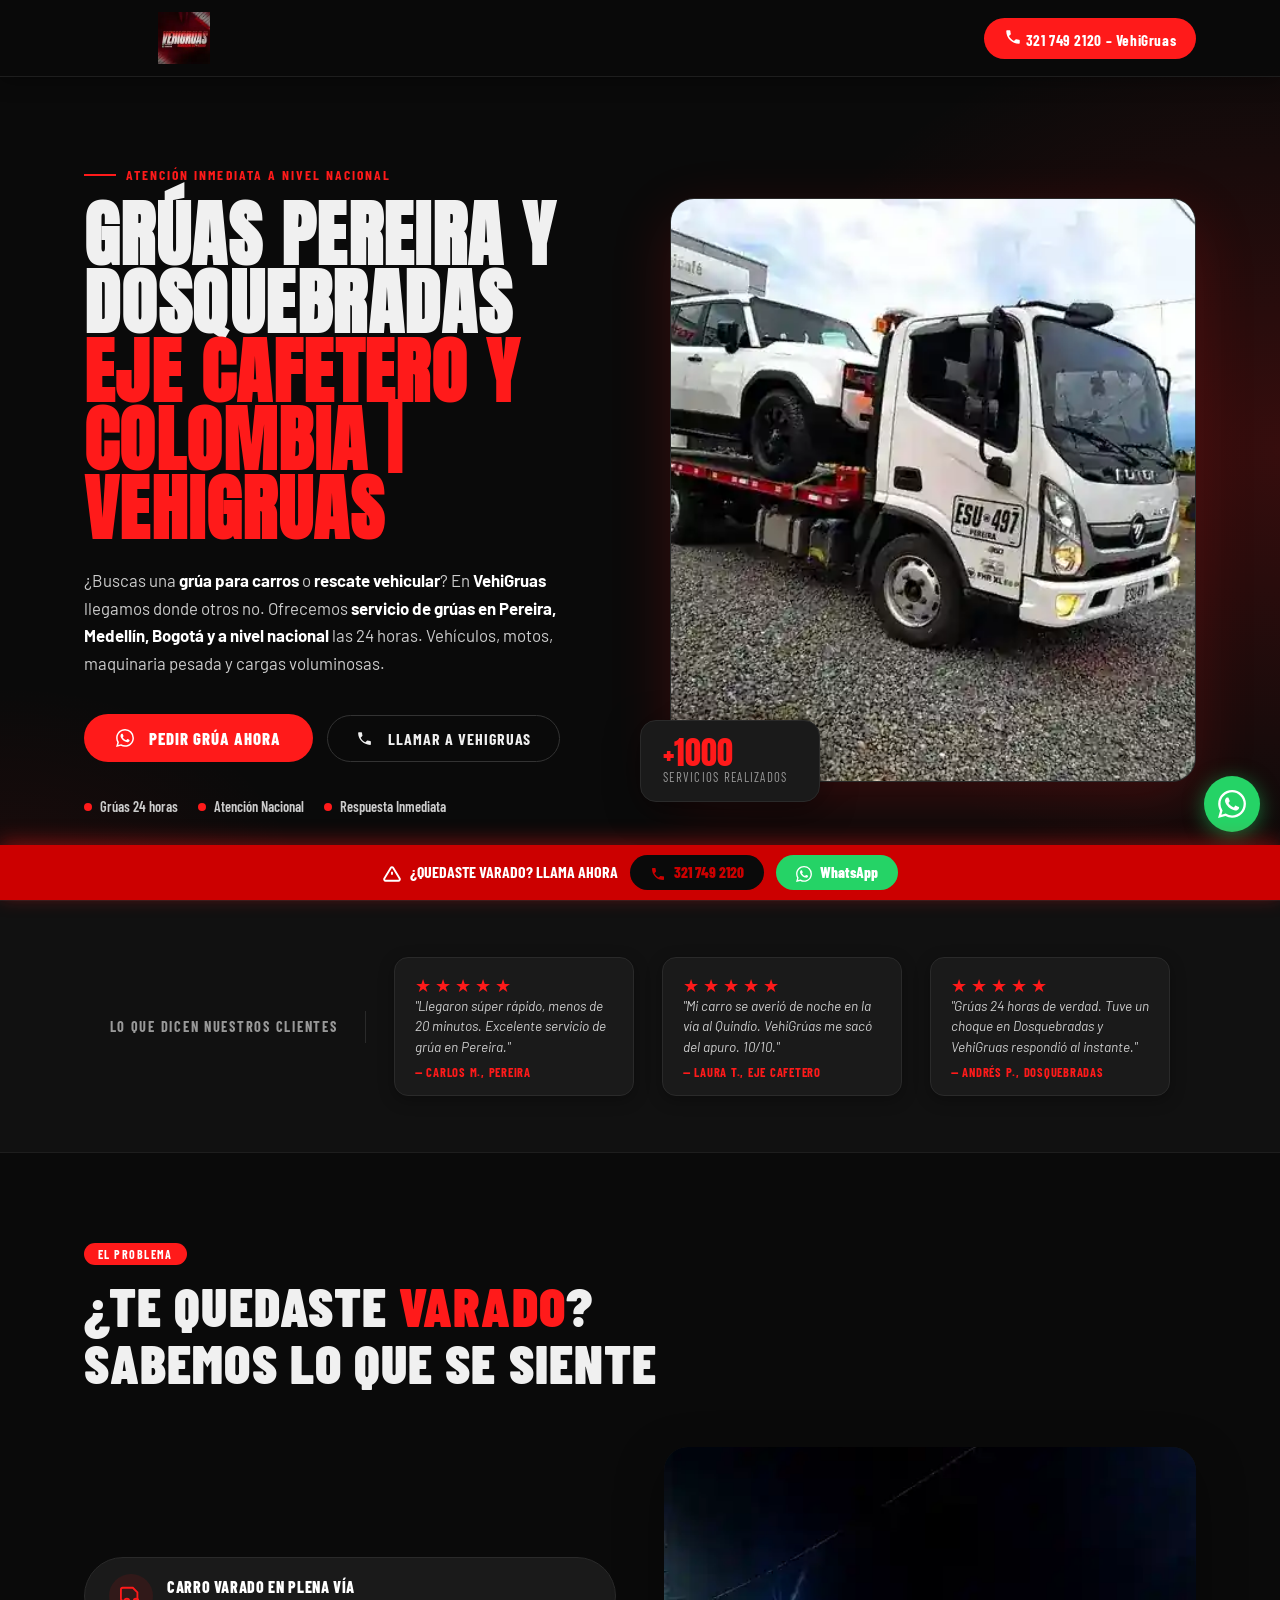
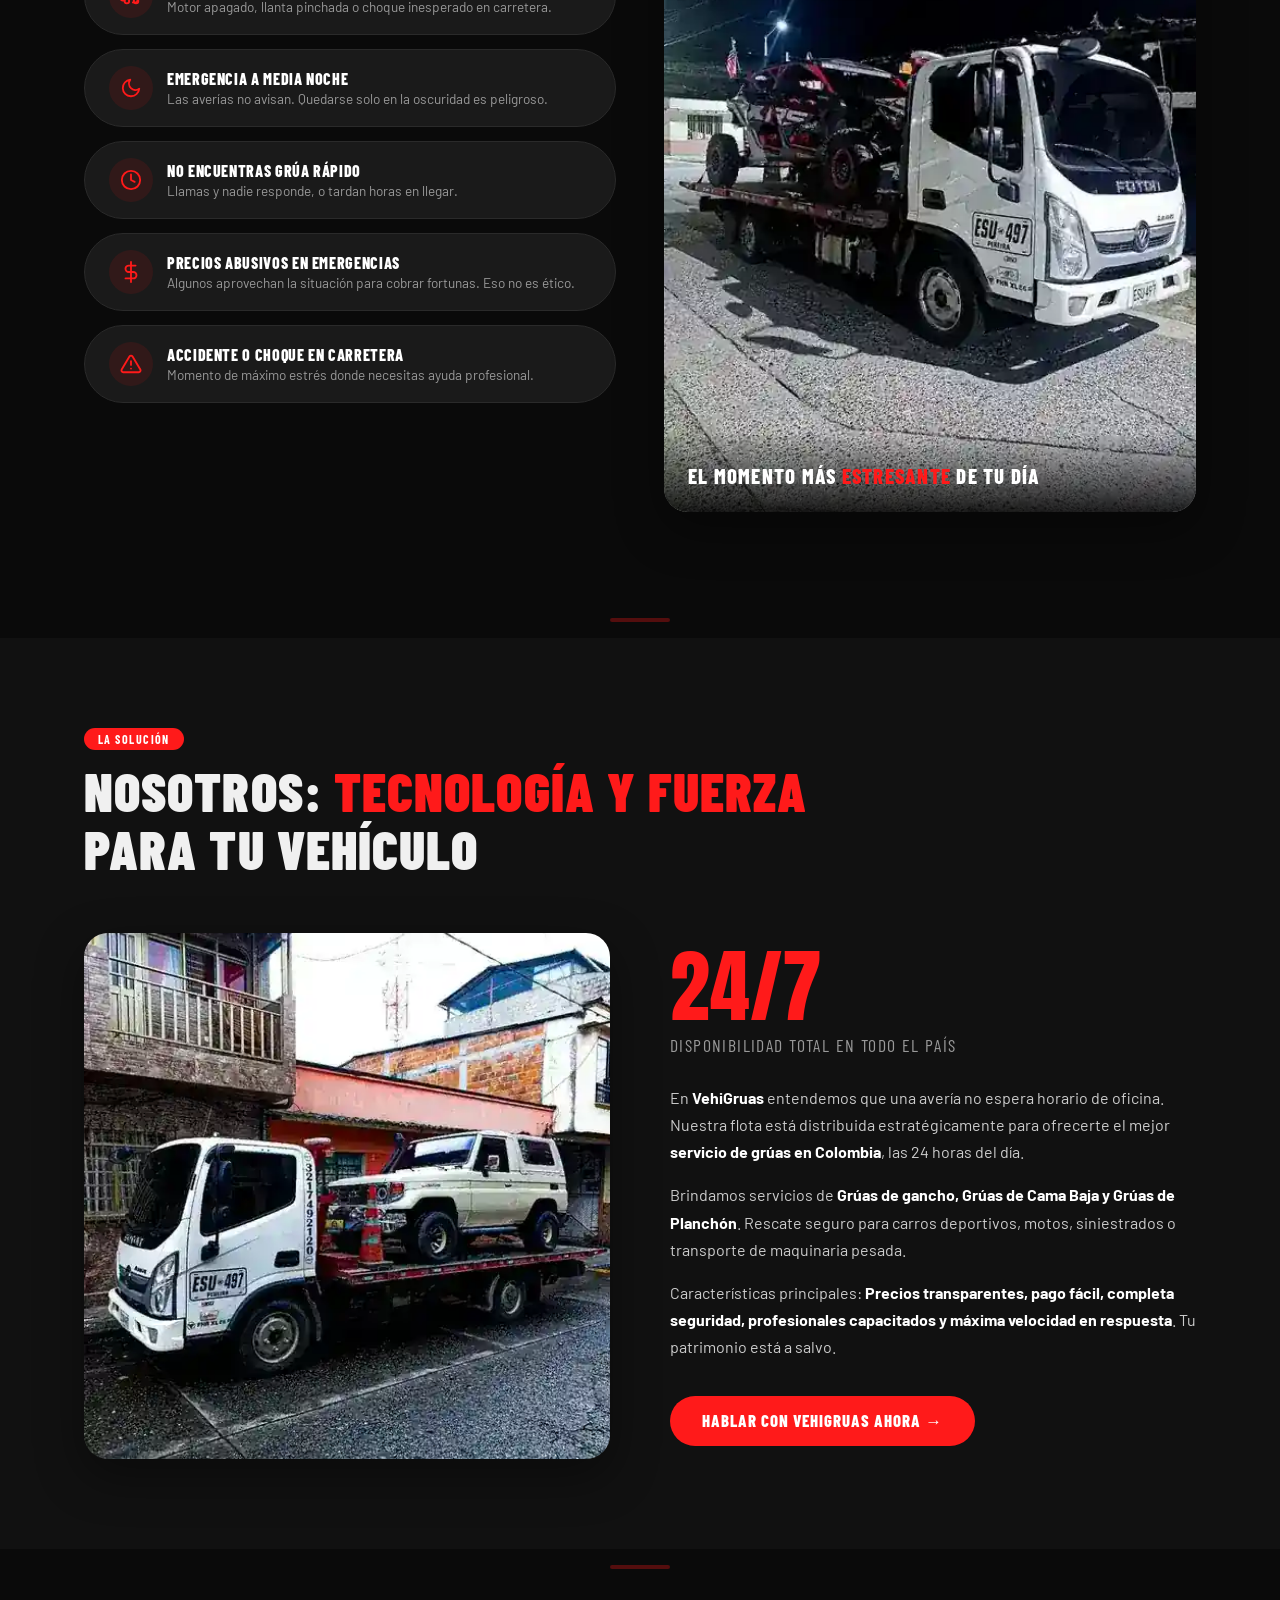
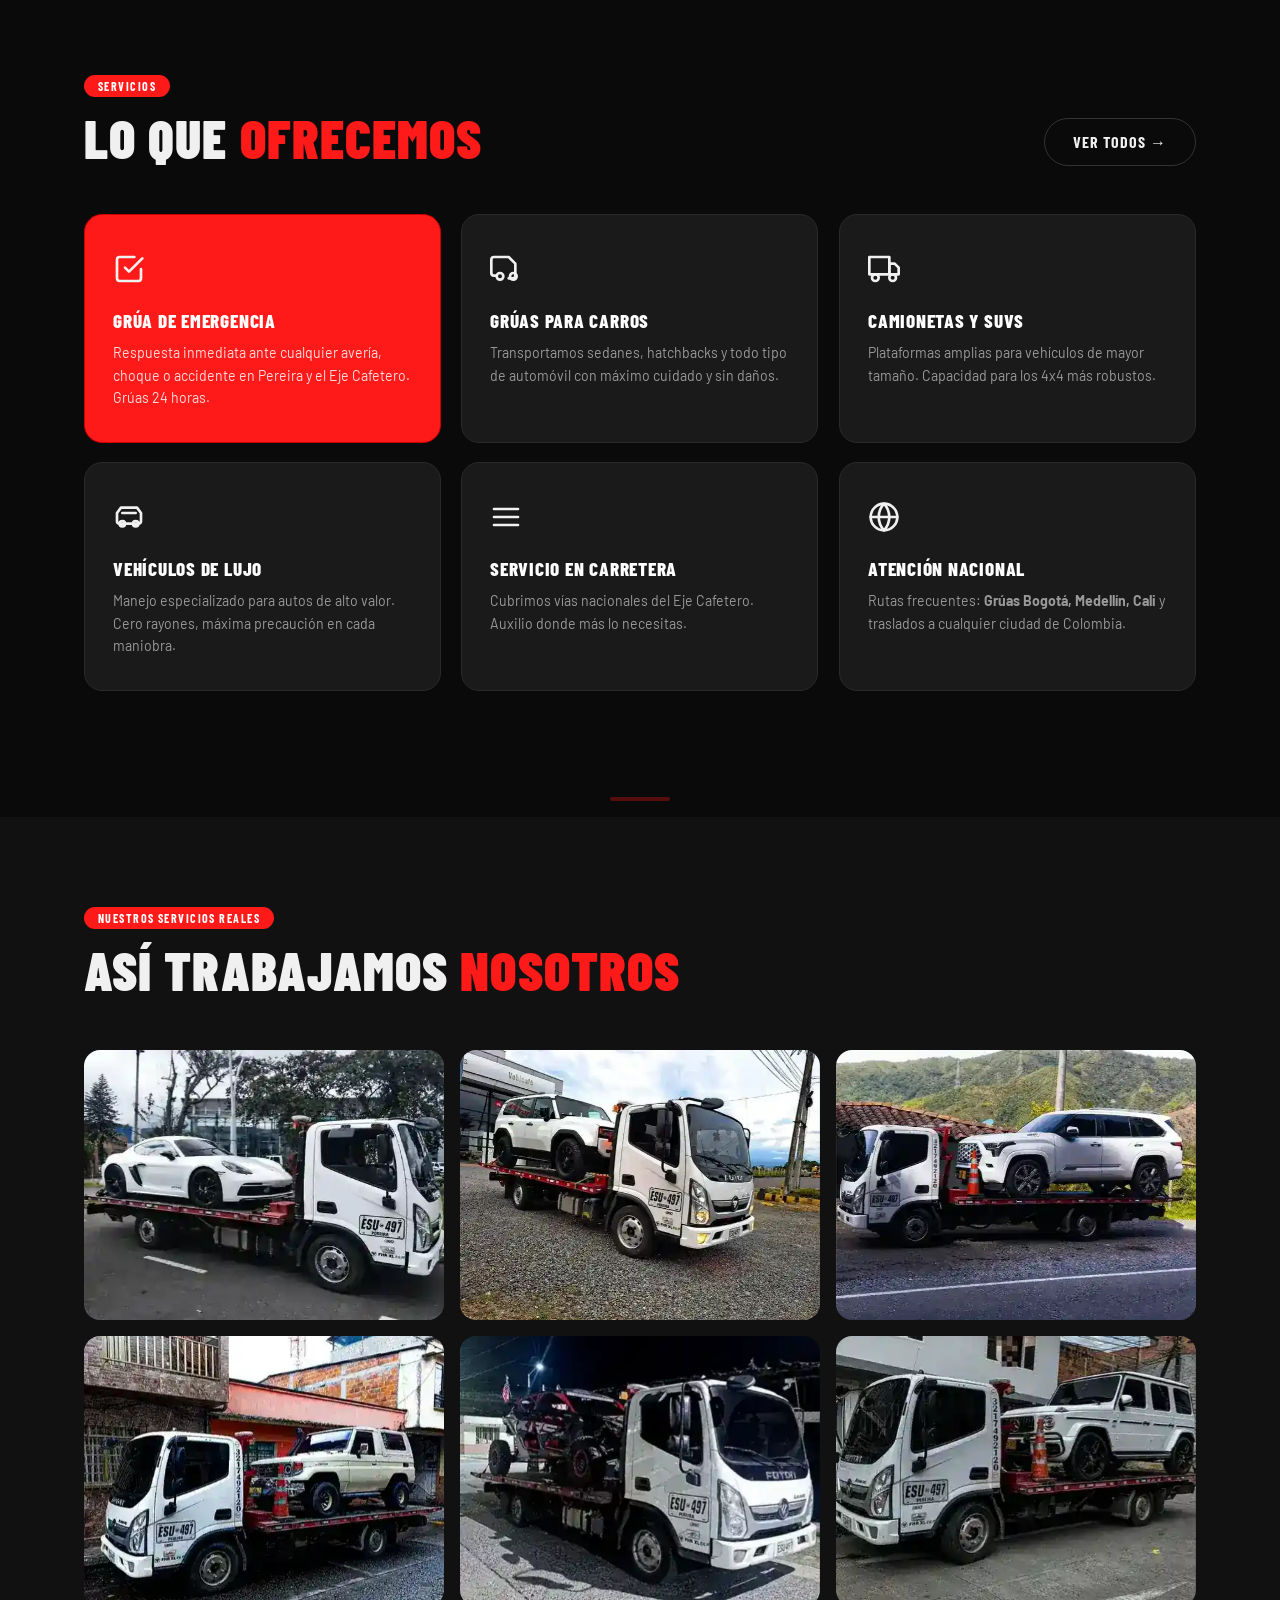
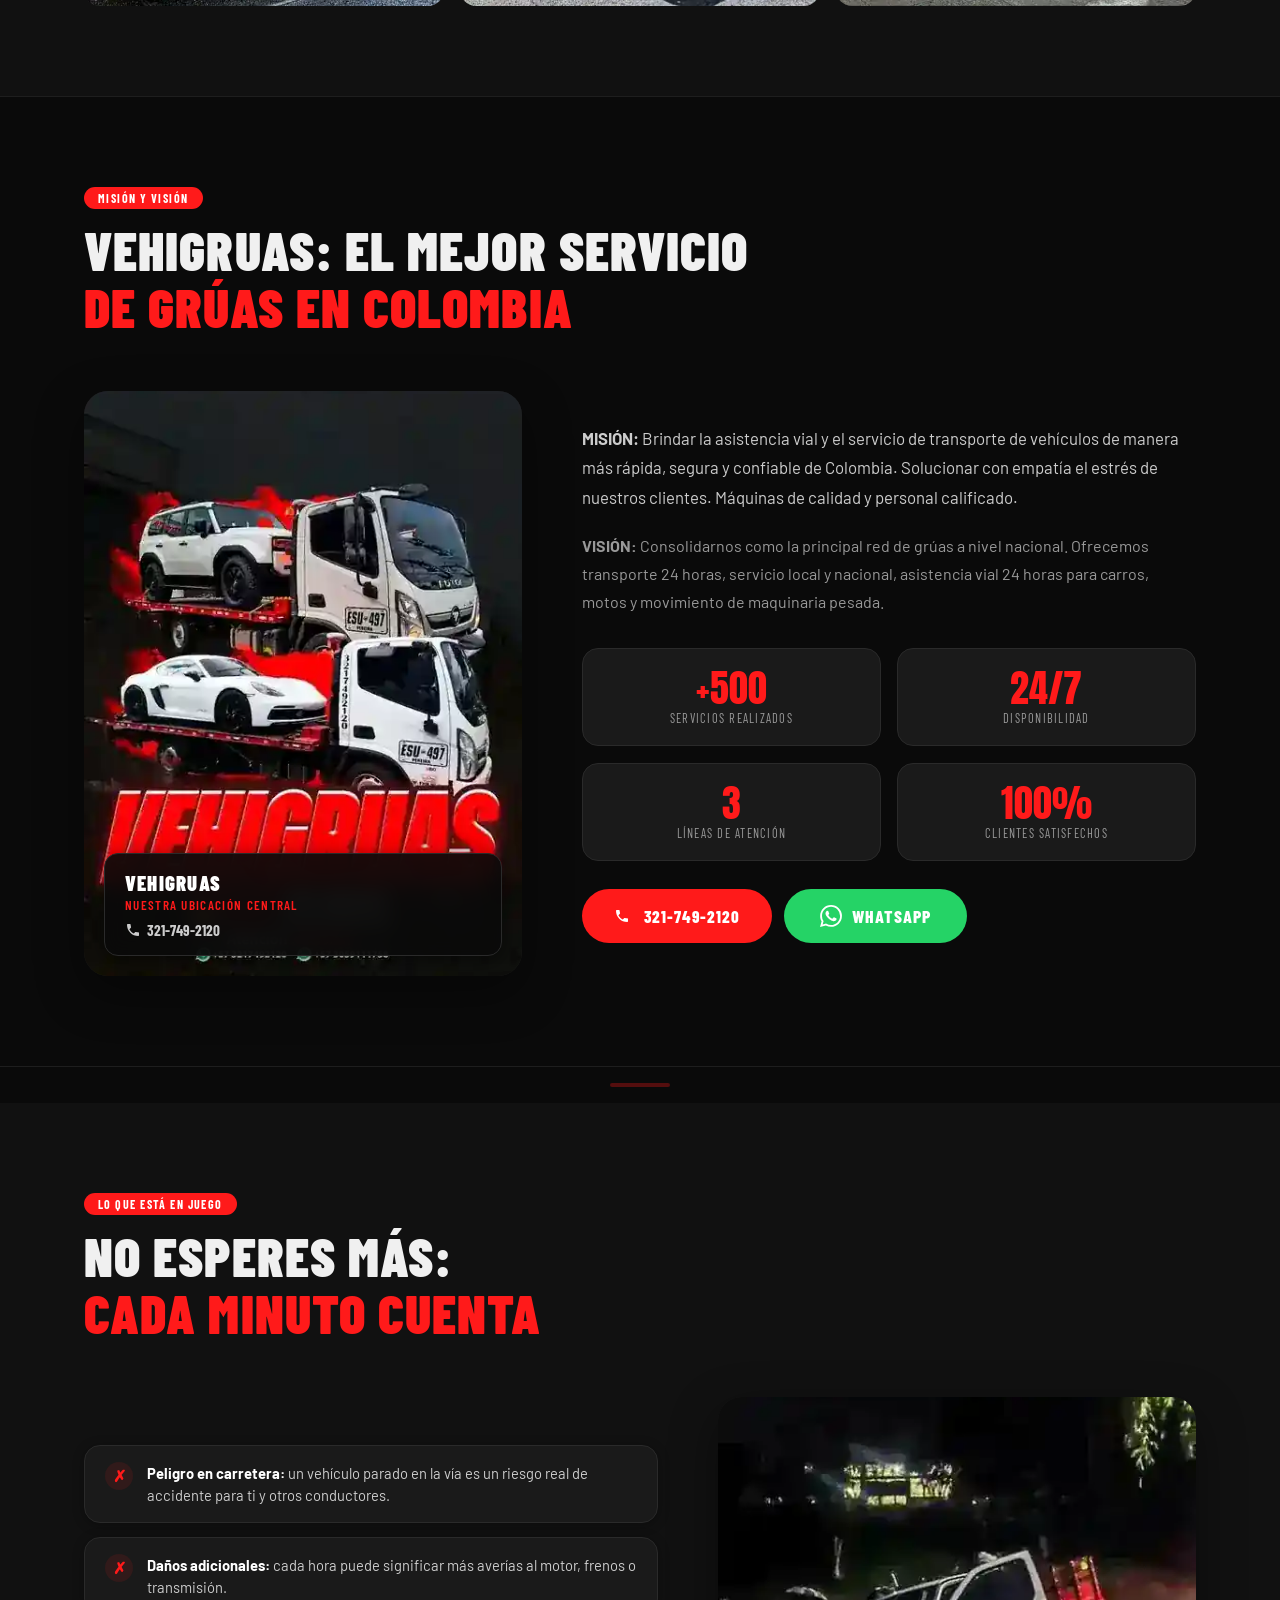
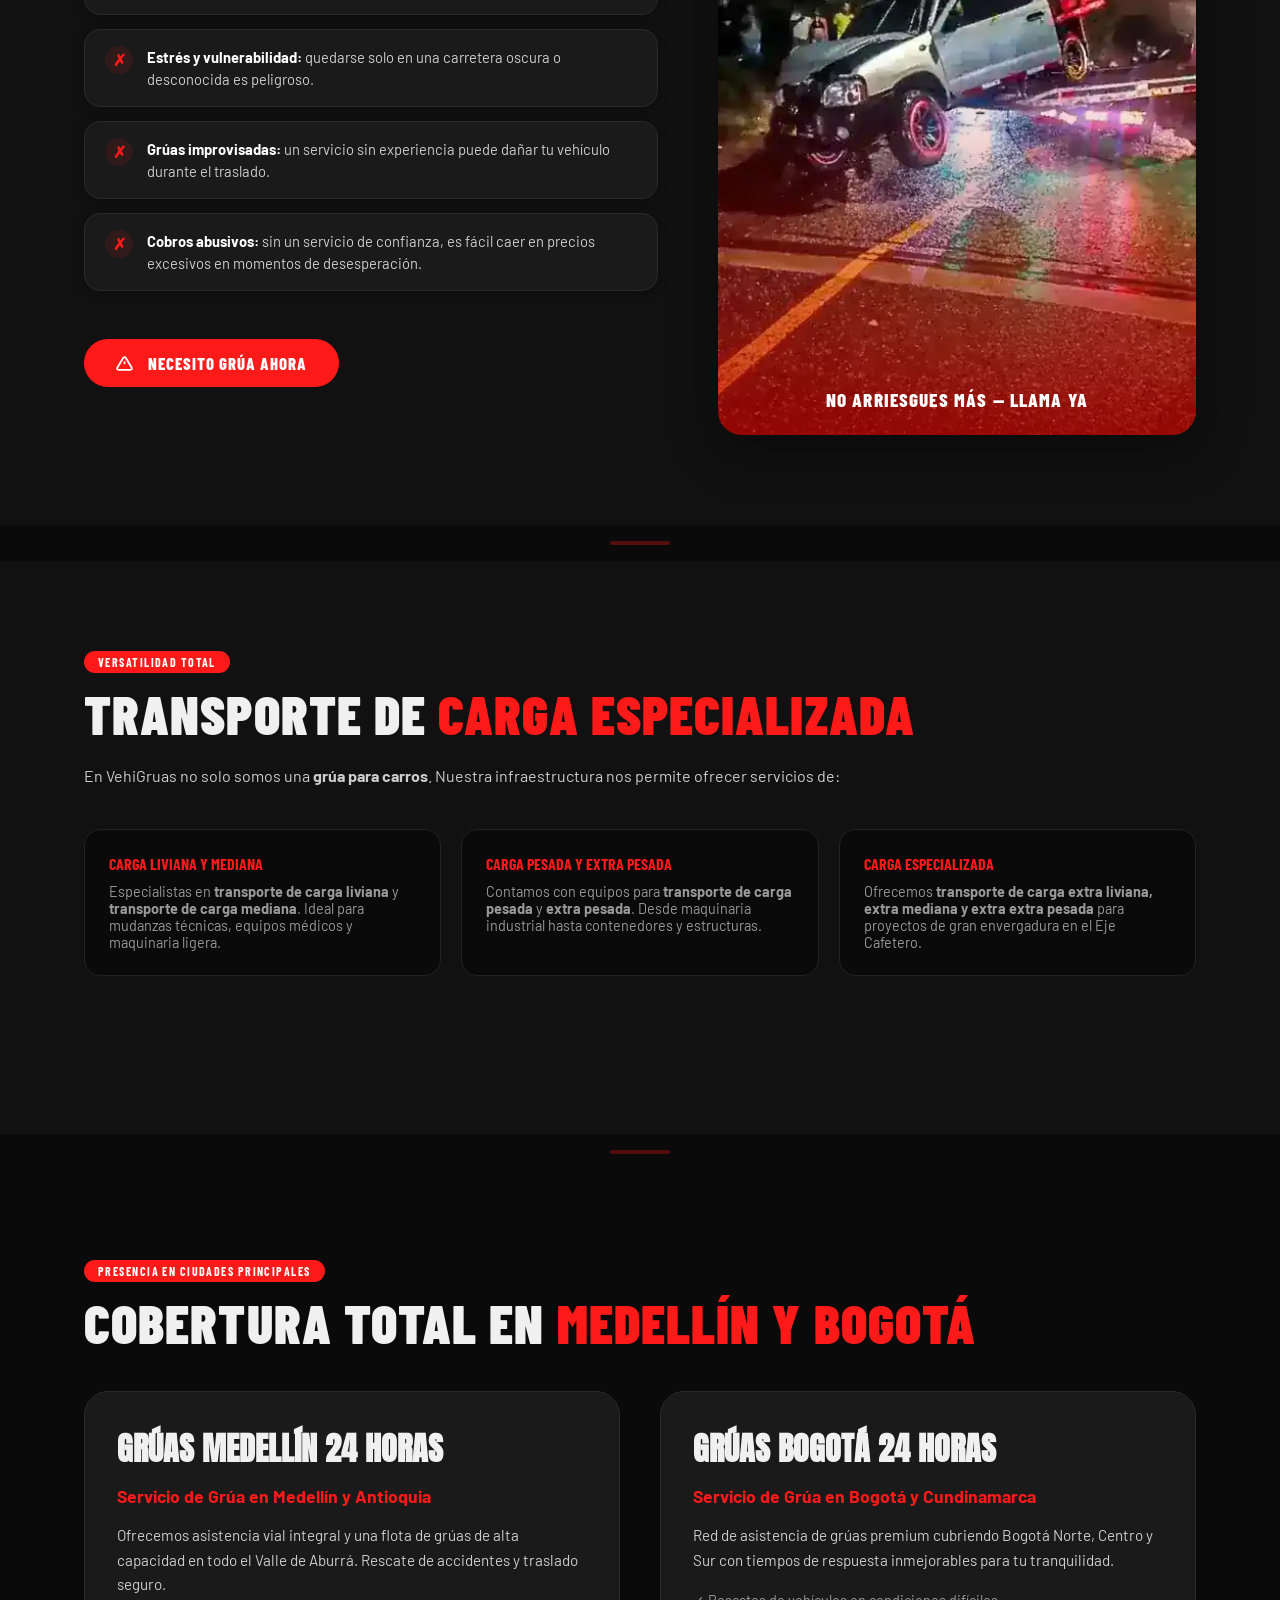
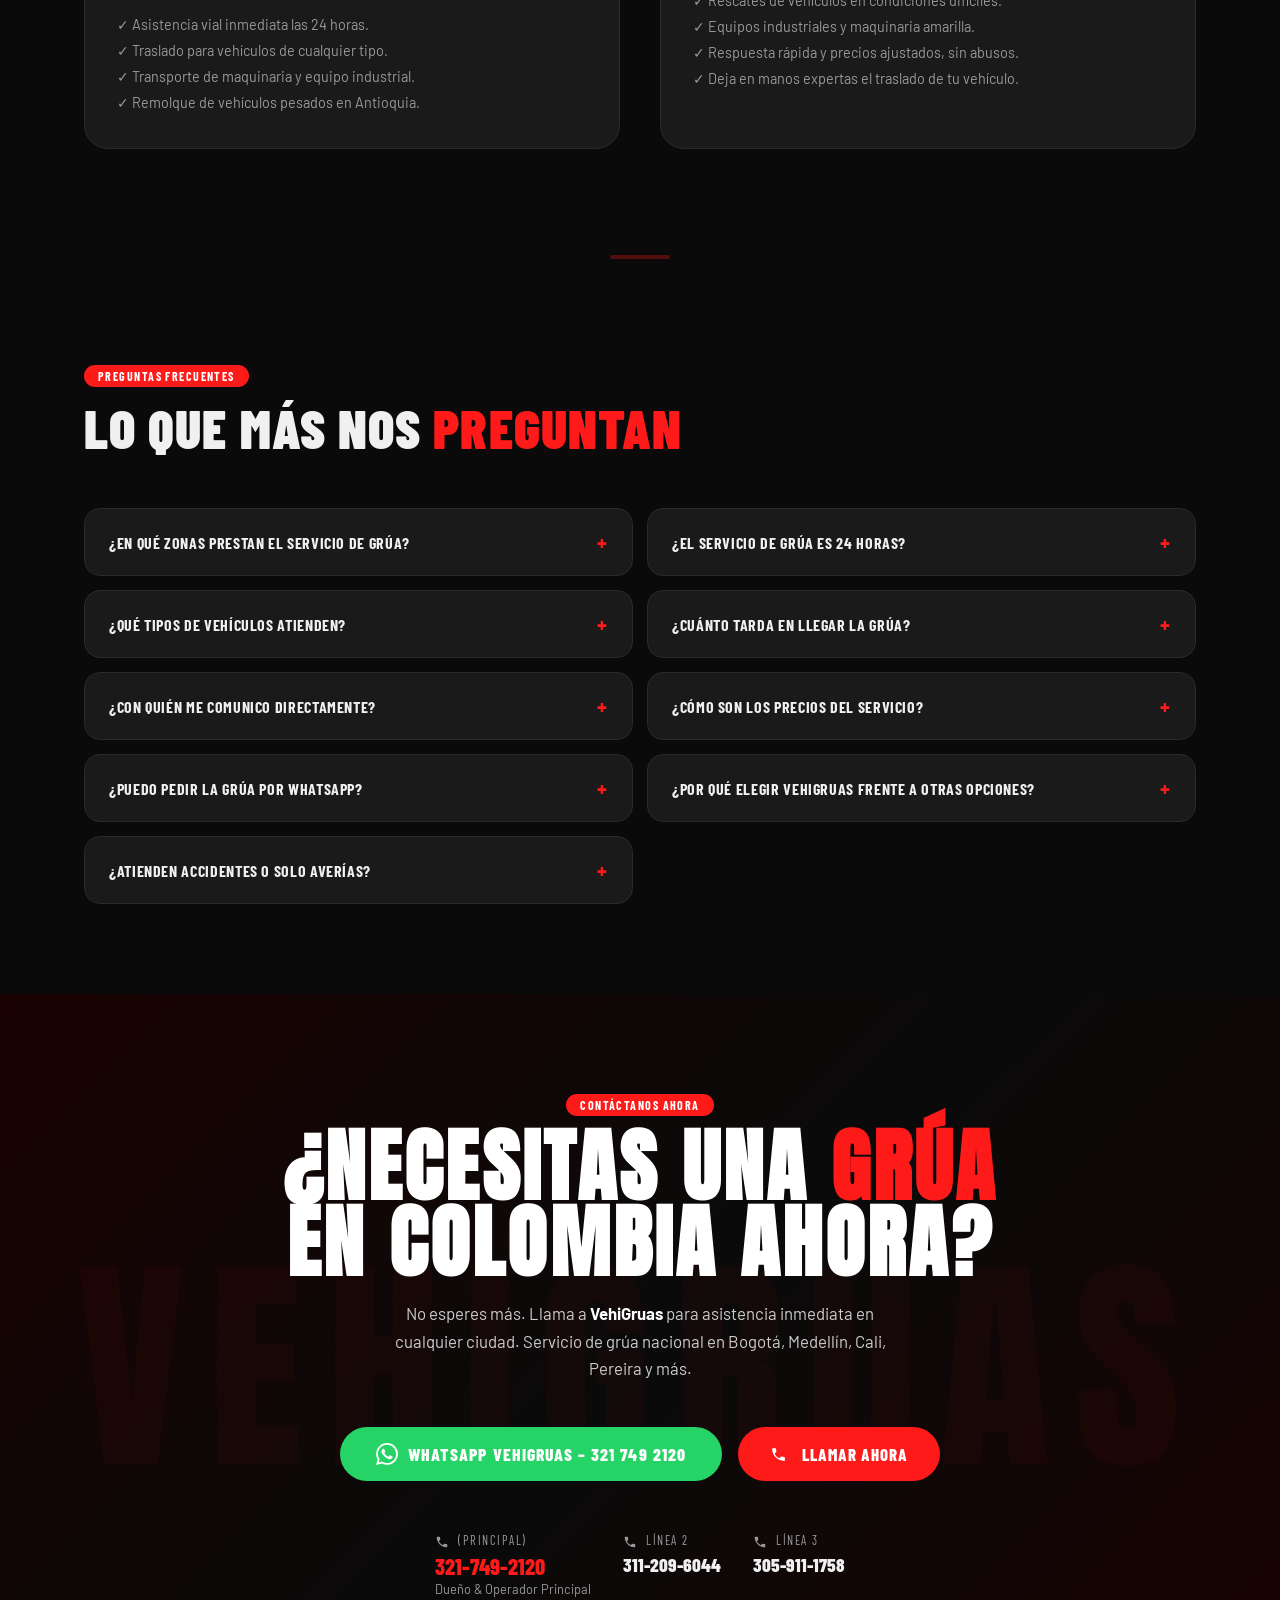
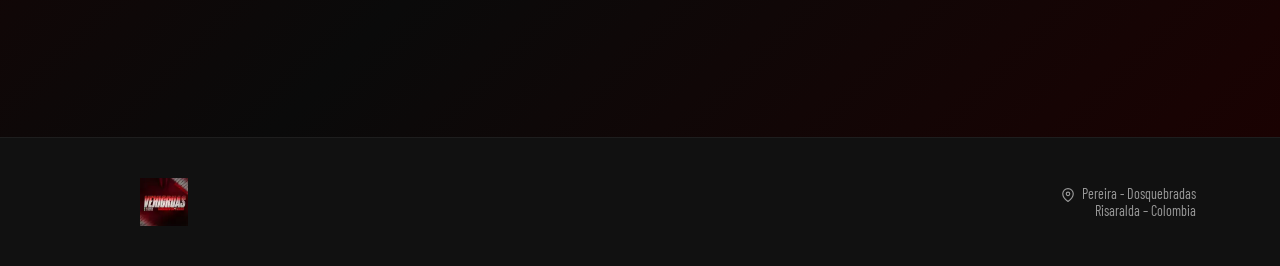
==== index.html @ 867869cc "Add files via upload" ====
<!DOCTYPE html>
<html lang="es">

<head>
  <meta name="google-site-verification" content="ZmFMhz-QR0t-kLNYBlZFBeJYLdYccyu-2sMNYs2x72E" />
  <meta charset="UTF-8" />
  <meta name="viewport" content="width=device-width, initial-scale=1.0" />
  <title>Grúas en Colombia 24 Horas | VehiGruas - Servicio de Grúa a Nivel Nacional</title>
  <meta name="description"
    content="En VehiGruas ofrecemos servicio de grúa 24 horas en toda Colombia. Grúas para carros, motos y transporte de carga pesada a nivel nacional. Respuesta inmediata. Llama ya: 321 749 2120." />
  <meta name="keywords"
    content="grúas para carros, servicio de grúa nacional, gruas colombia, gruas bogota, gruas medellin, gruas cali, gruas barranquilla, gruas pereira, gruas armenia, gruas manizales, gruas bucaramanga, gruas cartagena, gruas ibague, gruas villavicencio, servicio de grua para moto, grúas 24 horas, transporte de carga pesada, vehigruas" />
  <meta name="robots" content="index, follow" />
  <link rel="sitemap" type="application/xml" title="Sitemap" href="/sitemap.xml" />
  <link rel="icon" type="image/png" href="Fav.webp" />
  <link rel="apple-touch-icon" href="Fav.webp" />
  <link rel="canonical" href="https://vehigruas.com/" />
  <meta property="og:type" content="website" />
  <meta property="og:title" content="Grúas en Colombia 24 Horas | VehiGruas - Servicio Nacional" />
  <meta property="og:description"
    content="Servicio de grúa profesional 24/7 en toda Colombia. Cobertura nacional en Bogotá, Medellín, Cali, Eje Cafetero y más. Llama: 321 749 2120." />
  <meta property="og:image" content="https://vehigruas.com/Banner%20VehiGruas.webp" />
  <meta property="og:url" content="https://vehigruas.com/" />
  <meta property="og:locale" content="es_CO" />
  <meta property="og:site_name" content="VehiGruas" />
  <meta name="twitter:card" content="summary_large_image" />
  <meta name="twitter:title" content="Grúas en Pereira 24 Horas | VehiGruas – Eje Cafetero" />
  <meta name="twitter:description"
    content="¿Quedaste varado? VehiGruas: grúas para carros y motos en Pereira, Armenia y Dosquebradas. Respuesta inmediata 24/7." />
  <meta name="twitter:image" content="https://vehigruas.com/Banner%20VehiGruas.webp" />
  <meta name="geo.region" content="CO-RIS" />
  <meta name="geo.placename" content="Pereira" />
  <meta name="geo.position" content="4.8133;-75.6961" />
  <meta name="ICBM" content="4.8133, -75.6961" />
  <link rel="preload" as="image" href="Grua5.webp" fetchpriority="high" />
  <script type="application/ld+json">
  {
    "@context": "https://schema.org",
    "@type": "LocalBusiness",
    "name": "VehiGruas",
    "image": "https://vehigruas.com/LogoVehi.webp", 
    "@id": "https://vehigruas.com",
    "url": "https://vehigruas.com",
    "telephone": "+573217492120",
    "priceRange": "$$",
    "address": {
      "@type": "PostalAddress",
      "streetAddress": "Pereira",
      "addressLocality": "Pereira",
      "addressRegion": "Risaralda",
      "postalCode": "660001",
      "addressCountry": "CO"
    },
    "geo": {
      "@type": "GeoCoordinates",
      "latitude": 4.8133,
      "longitude": -75.6961
    },
    "openingHoursSpecification": {
      "@type": "OpeningHoursSpecification",
      "dayOfWeek": [
        "Monday",
        "Tuesday",
        "Wednesday",
        "Thursday",
        "Friday",
        "Saturday",
        "Sunday"
      ],
      "opens": "00:00",
      "closes": "23:59"
    },
    "sameAs": [
      "https://www.facebook.com/vehigruaspereira",
      "https://www.instagram.com/vehigruas"
    ],
    "areaServed": [
      { "@type": "City", "name": "Pereira" },
      { "@type": "City", "name": "Dosquebradas" },
      { "@type": "City", "name": "Armenia" },
      { "@type": "City", "name": "Santa Rosa de Cabal" },
      { "@type": "State", "name": "Risaralda" },
      { "@type": "State", "name": "Quindío" }
    ]
  }
  </script>
  <link rel="preconnect" href="https://fonts.googleapis.com" />
  <link rel="preconnect" href="https://fonts.gstatic.com" crossorigin />
  <link
    href="https://fonts.googleapis.com/css2?family=Barlow+Condensed:wght@400;600;700;800;900&family=Barlow:wght@400;500;600&family=Anton&display=swap"
    rel="stylesheet" media="print" onload="this.media='all'" />
  <noscript>
    <link
      href="https://fonts.googleapis.com/css2?family=Barlow+Condensed:wght@400;600;700;800;900&family=Barlow:wght@400;500;600&family=Anton&display=swap"
      rel="stylesheet" />
  </noscript>
  <style>
    :root {
      --red: #FF1A1A;
      --red-dark: #CC0000;
      --red-mid: #E60000;
      --black: #0A0A0A;
      --dark: #111111;
      --dark2: #1A1A1A;
      --dark3: #222222;
      --white: #F0F0F0;
      --gray: #999999;
      --gray-lt: #CCCCCC;
      --radius: 18px;
      --font-head: 'Anton', sans-serif;
      --font-cond: 'Barlow Condensed', sans-serif;
      --font-body: 'Barlow', sans-serif;
    }

    *,
    *::before,
    *::after {
      box-sizing: border-box;
      margin: 0;
      padding: 0;
    }

    html {
      scroll-behavior: smooth;
    }

    body {
      background: var(--black);
      color: var(--white);
      font-family: var(--font-body);
      overflow-x: hidden;
    }

    img {
      display: block;
      max-width: 100%;
    }

    a {
      color: inherit;
      text-decoration: none;
    }

    .container {
      max-width: 1160px;
      margin: 0 auto;
      padding: 0 24px;
    }

    .tag {
      display: inline-block;
      background: var(--red);
      color: #fff;
      font-family: var(--font-cond);
      font-weight: 700;
      font-size: .75rem;
      letter-spacing: .12em;
      text-transform: uppercase;
      padding: 4px 14px;
      border-radius: 50px;
      margin-bottom: 12px;
    }

    .section-title {
      font-family: var(--font-cond);
      font-weight: 900;
      font-size: clamp(2rem, 5vw, 3.4rem);
      line-height: 1.05;
      text-transform: uppercase;
      letter-spacing: .02em;
    }

    .section-title span {
      color: var(--red);
    }

    /* STICKY BAR */
    .sticky-bar {
      position: fixed;
      bottom: 0;
      left: 0;
      right: 0;
      background: var(--red-dark);
      display: flex;
      align-items: center;
      justify-content: center;
      gap: 12px;
      padding: 10px 16px;
      z-index: 9999;
      box-shadow: 0 -4px 20px rgba(255, 26, 26, .4);
    }

    .sticky-bar p {
      font-family: var(--font-cond);
      font-weight: 700;
      font-size: 1rem;
      text-transform: uppercase;
      color: #fff;
    }

    .sticky-bar a {
      background: var(--black);
      color: var(--red-dark);
      font-family: var(--font-cond);
      font-weight: 800;
      font-size: .95rem;
      padding: 8px 20px;
      border-radius: 50px;
      white-space: nowrap;
    }

    .sticky-bar a.wa {
      background: #25D366;
      color: #fff;
    }

    /* WA FLOAT */
    .wa-float {
      position: fixed;
      bottom: 68px;
      right: 20px;
      background: #25D366;
      color: #fff;
      width: 56px;
      height: 56px;
      border-radius: 50%;
      display: flex;
      align-items: center;
      justify-content: center;
      box-shadow: 0 4px 20px rgba(37, 211, 102, .5);
      z-index: 9000;
      transition: transform .1s;
    }

    .wa-float:hover {
      transform: scale(1.1);
    }

    .wa-float svg {
      width: 28px;
      height: 28px;
      fill: #fff;
    }

    /* NAVBAR */
    nav {
      position: fixed;
      top: 0;
      left: 0;
      right: 0;
      z-index: 1000;
      background: rgba(10, 10, 10, .94);
      backdrop-filter: blur(12px);
      border-bottom: 1px solid #1e1e1e;
      padding: 12px 0;
      box-shadow: 0 2px 20px rgba(0, 0, 0, .4);
    }

    .nav-inner {
      display: flex;
      align-items: center;
      justify-content: space-between;
      gap: 16px;
    }

    .nav-logo img {
      height: 52px;
      object-fit: contain;
    }

    .nav-phone {
      display: flex;
      align-items: center;
      gap: 8px;
      background: var(--red);
      color: #fff;
      padding: 10px 20px;
      border-radius: 50px;
      font-family: var(--font-cond);
      font-weight: 700;
      font-size: .95rem;
      letter-spacing: .04em;
      transition: background .1s;
    }

    .nav-phone:hover {
      background: var(--red-dark);
    }

    .nav-phone svg {
      width: 18px;
      height: 18px;
      fill: #fff;
    }

    /* HERO */
    #hero {
      min-height: 100vh;
      padding-top: 80px;
      position: relative;
      display: flex;
      align-items: center;
      overflow: hidden;
      background: var(--black);
    }

    .hero-bg {
      position: absolute;
      inset: 0;
      background: radial-gradient(ellipse 60% 70% at 100% 50%, rgba(255, 26, 26, .18) 0%, transparent 70%), radial-gradient(ellipse 40% 40% at 0% 100%, rgba(255, 26, 26, .08) 0%, transparent 60%);
    }

    .hero-grid {
      display: grid;
      grid-template-columns: 1fr 1fr;
      gap: 60px;
      align-items: center;
      position: relative;
      z-index: 2;
      padding: 80px 0;
    }

    .hero-eyebrow {
      display: flex;
      align-items: center;
      gap: 10px;
      margin-bottom: 18px;
    }

    .hero-eyebrow span {
      font-family: var(--font-cond);
      font-weight: 700;
      font-size: .85rem;
      letter-spacing: .15em;
      text-transform: uppercase;
      color: var(--red);
    }

    .hero-eyebrow::before {
      content: '';
      display: block;
      width: 32px;
      height: 2px;
      background: var(--red);
    }

    .hero-h1 {
      font-family: var(--font-head);
      font-size: clamp(3rem, 7vw, 5.2rem);
      line-height: .95;
      letter-spacing: .02em;
      text-transform: uppercase;
      margin-bottom: 24px;
      color: var(--white);
    }

    .hero-h1 em {
      font-style: normal;
      color: var(--red);
      display: block;
    }

    .hero-sub {
      font-size: 1.05rem;
      color: var(--gray-lt);
      line-height: 1.65;
      margin-bottom: 36px;
      max-width: 480px;
    }

    .hero-sub strong {
      color: #fff;
    }

    .hero-cta-row {
      display: flex;
      flex-wrap: wrap;
      gap: 14px;
      align-items: center;
    }

    .btn-primary {
      will-change: transform;
      display: inline-flex;
      align-items: center;
      gap: 8px;
      background: var(--red);
      color: #fff;
      font-family: var(--font-cond);
      font-weight: 800;
      font-size: 1.05rem;
      letter-spacing: .06em;
      text-transform: uppercase;
      padding: 14px 32px;
      border-radius: 50px;
      transition: background .1s, transform .08s;
      border: none;
      cursor: pointer;
    }

    .btn-primary:hover {
      background: var(--red-dark);
      transform: scale(1.03);
    }

    .btn-ghost {
      display: inline-flex;
      align-items: center;
      gap: 8px;
      background: transparent;
      color: var(--white);
      font-family: var(--font-cond);
      font-weight: 700;
      font-size: 1rem;
      letter-spacing: .06em;
      text-transform: uppercase;
      padding: 13px 28px;
      border-radius: 50px;
      border: 1.5px solid #333;
      transition: border-color .1s, color .1s;
      cursor: pointer;
    }

    .btn-ghost:hover {
      border-color: var(--red);
      color: var(--red);
    }

    .hero-badges {
      display: flex;
      gap: 20px;
      margin-top: 36px;
      flex-wrap: wrap;
    }

    .badge {
      display: flex;
      align-items: center;
      gap: 8px;
      font-family: var(--font-cond);
      font-size: .9rem;
      color: var(--gray-lt);
      font-weight: 600;
    }

    .badge-dot {
      width: 8px;
      height: 8px;
      background: var(--red);
      border-radius: 50%;
      flex-shrink: 0;
    }

    /* Hero image */
    .hero-visual {
      position: relative;
    }

    .hero-img-wrap {
      border-radius: 24px;
      overflow: hidden;
      width: 100%;
      aspect-ratio: 9/10;
      background: var(--dark2);
      border: 1px solid #2a2a2a;
      box-shadow: 0 20px 60px rgba(255, 26, 26, .18);
    }

    .hero-img-wrap img {
      width: 100%;
      height: 100%;
      object-fit: cover;
      object-position: center;
    }

    .hero-float-card {
      position: absolute;
      bottom: -20px;
      left: -30px;
      background: var(--dark2);
      border: 1px solid #2a2a2a;
      border-radius: 16px;
      padding: 16px 22px;
      box-shadow: 0 8px 32px rgba(0, 0, 0, .5);
      min-width: 180px;
    }

    .hero-float-card .num {
      font-family: var(--font-head);
      font-size: 2rem;
      color: var(--red);
      line-height: 1;
    }

    .hero-float-card .lbl {
      font-family: var(--font-cond);
      font-size: .8rem;
      color: var(--gray);
      text-transform: uppercase;
      letter-spacing: .1em;
    }

    /* TRUST */
    #trust {
      background: var(--dark);
      padding: 56px 0;
      border-top: 1px solid #1e1e1e;
      border-bottom: 1px solid #1e1e1e;
    }

    .trust-inner {
      display: flex;
      align-items: center;
      gap: 28px;
      flex-wrap: wrap;
      justify-content: center;
    }

    .trust-label {
      font-family: var(--font-cond);
      font-weight: 700;
      font-size: .9rem;
      letter-spacing: .12em;
      text-transform: uppercase;
      color: var(--gray);
      white-space: nowrap;
    }

    .trust-sep {
      width: 1px;
      height: 32px;
      background: #2a2a2a;
    }

    .stars-row {
      display: flex;
      gap: 4px;
    }

    .star {
      color: #FF1A1A;
      font-size: 1.1rem;
    }

    .review-bubble {
      background: var(--dark2);
      border: 1px solid #2a2a2a;
      border-radius: 14px;
      padding: 16px 20px;
      max-width: 240px;
      box-shadow: 0 4px 16px rgba(0, 0, 0, .3);
      transition: border-color .1s, box-shadow .1s;
    }

    .review-bubble:hover {
      border-color: var(--red);
      box-shadow: 0 4px 20px rgba(255, 26, 26, .2);
    }

    .review-bubble .review-text {
      font-size: .85rem;
      color: var(--gray-lt);
      line-height: 1.5;
      font-style: italic;
    }

    .review-bubble .review-author {
      font-family: var(--font-cond);
      font-weight: 700;
      font-size: .78rem;
      color: var(--red);
      margin-top: 8px;
      text-transform: uppercase;
      letter-spacing: .06em;
    }

    /* SECTION */
    .section {
      padding: 90px 0;
    }

    /* PILL DIVIDER */
    .pill-divider {
      display: flex;
      justify-content: center;
      padding: 16px 0;
    }

    .pill-divider div {
      width: 60px;
      height: 4px;
      background: var(--red);
      border-radius: 50px;
      opacity: .3;
    }

    /* PROBLEMA */
    #problema {
      background: var(--black);
    }

    .problema-grid {
      display: grid;
      grid-template-columns: 1fr 1fr;
      gap: 48px;
      align-items: center;
      margin-top: 56px;
    }

    .problema-cards {
      display: flex;
      flex-direction: column;
      gap: 14px;
    }

    .pill-card {
      background: var(--dark2);
      border: 1px solid #2a2a2a;
      border-radius: 50px;
      padding: 16px 24px;
      display: flex;
      align-items: center;
      gap: 14px;
      transition: border-color .1s, transform .1s, box-shadow .1s;
    }

    .pill-card:hover {
      border-color: var(--red);
      transform: translateX(6px);
      box-shadow: 0 4px 16px rgba(255, 26, 26, .1);
    }

    .pill-icon {
      width: 44px;
      height: 44px;
      background: rgba(255, 26, 26, .1);
      border-radius: 50%;
      display: flex;
      align-items: center;
      justify-content: center;
      flex-shrink: 0;
      font-size: 1.3rem;
    }

    .pill-card-text strong {
      font-family: var(--font-cond);
      font-weight: 800;
      font-size: 1rem;
      display: block;
      text-transform: uppercase;
      letter-spacing: .04em;
      color: #fff;
    }

    .pill-card-text p {
      font-size: .85rem;
      color: var(--gray);
      margin-top: 2px;
    }

    .problema-visual {
      border-radius: 24px;
      overflow: hidden;
      aspect-ratio: 4/5;
      background: var(--dark2);
      position: relative;
      box-shadow: 0 16px 48px rgba(0, 0, 0, .4);
    }

    .problema-visual img {
      width: 100%;
      height: 100%;
      object-fit: cover;
    }

    .overlay-label {
      position: absolute;
      bottom: 0;
      left: 0;
      right: 0;
      background: linear-gradient(to top, rgba(0, 0, 0, .85) 0%, transparent 100%);
      padding: 32px 24px 24px;
    }

    .overlay-label p {
      font-family: var(--font-cond);
      font-weight: 800;
      font-size: 1.3rem;
      text-transform: uppercase;
      letter-spacing: .06em;
      color: #fff;
    }

    .overlay-label span {
      color: var(--red);
    }

    /* SOLUCION */
    #solucion {
      background: var(--dark);
    }

    .solucion-intro {
      display: grid;
      grid-template-columns: 1fr 1fr;
      gap: 60px;
      align-items: center;
      margin-top: 56px;
    }

    .solucion-img {
      border-radius: 24px;
      overflow: hidden;
      aspect-ratio: 1/1;
      background: var(--dark2);
      box-shadow: 0 16px 48px rgba(0, 0, 0, .4);
    }

    .solucion-img img {
      width: 100%;
      height: 100%;
      object-fit: cover;
    }

    .solucion-content .big-stat {
      font-family: var(--font-head);
      font-size: 5rem;
      color: var(--red);
      line-height: 1;
      margin-bottom: 8px;
    }

    .solucion-content .big-stat-label {
      font-family: var(--font-cond);
      font-size: 1.1rem;
      color: var(--gray);
      text-transform: uppercase;
      letter-spacing: .08em;
      margin-bottom: 28px;
    }

    .solucion-content p {
      color: var(--gray-lt);
      line-height: 1.7;
      font-size: 1rem;
      margin-bottom: 16px;
    }

    .solucion-content strong {
      color: #fff;
    }

    /* SERVICIOS */
    #servicios {
      background: var(--black);
    }

    .servicios-header {
      display: flex;
      justify-content: space-between;
      align-items: flex-end;
      margin-bottom: 48px;
      flex-wrap: wrap;
      gap: 20px;
    }

    .servicios-grid {
      display: grid;
      grid-template-columns: repeat(3, 1fr);
      gap: 20px;
    }

    .servicio-card {
      background: var(--dark2);
      border: 1px solid #2a2a2a;
      border-radius: var(--radius);
      padding: 32px 28px;
      position: relative;
      overflow: hidden;
      transition: transform .12s, border-color .12s, box-shadow .12s;
    }

    .servicio-card::before {
      content: '';
      position: absolute;
      top: 0;
      left: 0;
      right: 0;
      height: 3px;
      background: var(--red);
      transform: scaleX(0);
      transition: transform .15s;
    }

    .servicio-card:hover {
      transform: translateY(-6px);
      border-color: #3a3a3a;
      box-shadow: 0 12px 36px rgba(0, 0, 0, .4);
    }

    .servicio-card:hover::before {
      transform: scaleX(1);
    }

    .servicio-icon {
      font-size: 2.4rem;
      margin-bottom: 16px;
    }

    .servicio-card h3 {
      font-family: var(--font-cond);
      font-weight: 800;
      font-size: 1.2rem;
      text-transform: uppercase;
      letter-spacing: .04em;
      margin-bottom: 10px;
      color: #fff;
    }

    .servicio-card p {
      font-size: .88rem;
      color: var(--gray);
      line-height: 1.6;
    }

    .servicio-card.featured {
      background: var(--red);
      border-color: var(--red-dark);
    }

    .servicio-card.featured h3,
    .servicio-card.featured p {
      color: #fff;
    }

    .servicio-card.featured p {
      color: rgba(255, 255, 255, .85);
    }

    /* GALERIA */
    #galeria {
      background: var(--dark);
    }

    .galeria-grid {
      display: grid;
      grid-template-columns: repeat(3, 1fr);
      gap: 16px;
      margin-top: 52px;
    }

    .gal-item {
      border-radius: 16px;
      overflow: hidden;
      aspect-ratio: 4/3;
      background: var(--dark2);
      position: relative;
      cursor: pointer;
    }

    .gal-item img {
      width: 100%;
      height: 100%;
      object-fit: cover;
      transition: transform .18s;
      will-change: transform;
    }

    .gal-item:hover img {
      transform: scale(1.06);
    }

    .gal-item .gal-overlay {
      position: absolute;
      inset: 0;
      background: rgba(255, 26, 26, 0);
      transition: background .12s;
      display: flex;
      align-items: flex-end;
      padding: 16px;
    }

    .gal-item:hover .gal-overlay {
      background: rgba(255, 26, 26, .15);
    }

    .gal-item .gal-label {
      font-family: var(--font-cond);
      font-weight: 700;
      font-size: .85rem;
      text-transform: uppercase;
      letter-spacing: .08em;
      color: #fff;
      opacity: 0;
      transform: translateY(8px);
      transition: opacity .15s, transform .15s;
      text-shadow: 0 2px 8px rgba(0, 0, 0, .6);
    }

    .gal-item:hover .gal-label {
      opacity: 1;
      transform: translateY(0);
    }

    /* AUTORIDAD */
    #autoridad {
      background: var(--black);
      border-top: 1px solid #1e1e1e;
      border-bottom: 1px solid #1e1e1e;
    }

    .autoridad-grid {
      display: grid;
      grid-template-columns: 1fr 1.4fr;
      gap: 60px;
      align-items: center;
      margin-top: 56px;
    }

    .autoridad-img {
      border-radius: 24px;
      overflow: hidden;
      aspect-ratio: 3/4;
      background: var(--dark2);
      position: relative;
      box-shadow: 0 16px 48px rgba(0, 0, 0, .4);
    }

    .autoridad-img img {
      width: 100%;
      height: 100%;
      object-fit: cover;
    }

    .autoridad-img .name-card {
      position: absolute;
      bottom: 20px;
      left: 20px;
      right: 20px;
      background: rgba(10, 10, 10, .92);
      backdrop-filter: blur(10px);
      border: 1px solid #2a2a2a;
      border-radius: 14px;
      padding: 16px 20px;
      box-shadow: 0 4px 20px rgba(0, 0, 0, .5);
    }

    .name-card .owner-name {
      font-family: var(--font-cond);
      font-weight: 900;
      font-size: 1.3rem;
      text-transform: uppercase;
      letter-spacing: .06em;
      color: #fff;
    }

    .name-card .owner-role {
      font-size: .82rem;
      color: var(--red);
      font-family: var(--font-cond);
      font-weight: 600;
      letter-spacing: .1em;
      text-transform: uppercase;
      margin-top: 2px;
    }

    .name-card .owner-phone {
      display: flex;
      align-items: center;
      gap: 6px;
      margin-top: 8px;
      font-family: var(--font-cond);
      font-size: .95rem;
      font-weight: 700;
      color: var(--gray-lt);
    }

    .autoridad-stats {
      display: grid;
      grid-template-columns: 1fr 1fr;
      gap: 16px;
      margin-top: 32px;
    }

    .stat-box {
      background: var(--dark2);
      border: 1px solid #2a2a2a;
      border-radius: 16px;
      padding: 20px;
      text-align: center;
    }

    .stat-box .s-num {
      font-family: var(--font-head);
      font-size: 2.4rem;
      color: var(--red);
      line-height: 1;
    }

    .stat-box .s-lbl {
      font-family: var(--font-cond);
      font-size: .78rem;
      color: var(--gray);
      text-transform: uppercase;
      letter-spacing: .1em;
      margin-top: 4px;
    }

    /* CONSECUENCIAS */
    #consecuencias {
      background: var(--dark);
    }

    .consecuencias-layout {
      display: grid;
      grid-template-columns: 1.2fr 1fr;
      gap: 60px;
      align-items: center;
      margin-top: 56px;
    }

    .consecuencias-list {
      display: flex;
      flex-direction: column;
      gap: 14px;
    }

    .cons-item {
      display: flex;
      align-items: flex-start;
      gap: 14px;
      background: var(--dark2);
      border: 1px solid #2a2a2a;
      border-radius: 16px;
      padding: 16px 20px;
      transition: border-color .1s;
      box-shadow: 0 2px 12px rgba(0, 0, 0, .3);
    }

    .cons-item:hover {
      border-color: #3a0000;
    }

    .cons-x {
      width: 28px;
      height: 28px;
      background: rgba(255, 26, 26, .1);
      border-radius: 50%;
      display: flex;
      align-items: center;
      justify-content: center;
      flex-shrink: 0;
      color: var(--red);
      font-size: 1rem;
      font-weight: 700;
    }

    .cons-item p {
      font-size: .92rem;
      color: var(--gray-lt);
      line-height: 1.5;
    }

    .cons-item strong {
      color: #fff;
    }

    .consecuencias-visual {
      border-radius: 24px;
      overflow: hidden;
      aspect-ratio: 3/4;
      background: var(--dark2);
      position: relative;
      box-shadow: 0 16px 48px rgba(0, 0, 0, .4);
    }

    .consecuencias-visual img {
      width: 100%;
      height: 100%;
      object-fit: cover;
    }

    .consecuencias-visual .red-overlay {
      position: absolute;
      inset: 0;
      background: linear-gradient(to bottom, transparent 40%, rgba(200, 0, 0, .7) 100%);
    }

    .consecuencias-visual .cons-caption {
      position: absolute;
      bottom: 24px;
      left: 24px;
      right: 24px;
      font-family: var(--font-cond);
      font-size: 1.2rem;
      font-weight: 800;
      text-transform: uppercase;
      letter-spacing: .06em;
      color: #fff;
      text-align: center;
    }

    /* FAQ */
    #faq {
      background: var(--black);
    }

    .faq-grid {
      display: grid;
      grid-template-columns: 1fr 1fr;
      gap: 14px;
      margin-top: 52px;
    }

    details {
      background: var(--dark2);
      border: 1px solid #2a2a2a;
      border-radius: 16px;
      overflow: hidden;
      transition: border-color .1s;
    }

    details[open] {
      border-color: var(--red);
      box-shadow: 0 4px 16px rgba(255, 26, 26, .15);
    }

    summary {
      display: flex;
      justify-content: space-between;
      align-items: center;
      padding: 20px 24px;
      font-family: var(--font-cond);
      font-weight: 700;
      font-size: 1rem;
      text-transform: uppercase;
      letter-spacing: .04em;
      cursor: pointer;
      list-style: none;
      gap: 12px;
      color: var(--white);
    }

    summary::-webkit-details-marker {
      display: none;
    }

    summary::after {
      content: '+';
      font-size: 1.4rem;
      color: var(--red);
      transition: transform .1s;
      flex-shrink: 0;
    }

    details[open] summary::after {
      transform: rotate(45deg);
    }

    .faq-body {
      padding: 0 24px 20px;
      color: var(--gray-lt);
      font-size: .92rem;
      line-height: 1.65;
    }

    .faq-body strong {
      color: #fff;
    }

    /* CTA */
    #cta {
      background: linear-gradient(135deg, #1a0202 0%, var(--black) 50%, #1a0202 100%);
      padding: 100px 0 140px;
      text-align: center;
      position: relative;
      overflow: hidden;
    }

    #cta::before {
      content: 'VEHIGRUAS';
      position: absolute;
      top: 50%;
      left: 50%;
      transform: translate(-50%, -50%);
      font-family: var(--font-head);
      font-size: clamp(6rem, 18vw, 18rem);
      color: rgba(255, 26, 26, .04);
      white-space: nowrap;
      pointer-events: none;
      letter-spacing: .1em;
    }

    .cta-inner {
      position: relative;
      z-index: 2;
    }

    .cta-title {
      font-family: var(--font-head);
      font-size: clamp(2.5rem, 7vw, 5rem);
      line-height: .95;
      text-transform: uppercase;
      letter-spacing: .04em;
      margin-bottom: 20px;
      color: #fff;
    }

    .cta-title span {
      color: var(--red);
    }

    .cta-sub {
      font-size: 1.05rem;
      color: var(--gray-lt);
      max-width: 520px;
      margin: 0 auto 44px;
      line-height: 1.65;
    }

    .cta-sub strong {
      color: #fff;
    }

    .cta-buttons {
      display: flex;
      justify-content: center;
      flex-wrap: wrap;
      gap: 16px;
      margin-bottom: 52px;
    }

    .btn-wa {
      will-change: transform;
      display: inline-flex;
      align-items: center;
      gap: 10px;
      background: #25D366;
      color: #fff;
      font-family: var(--font-cond);
      font-weight: 800;
      font-size: 1.1rem;
      letter-spacing: .06em;
      text-transform: uppercase;
      padding: 16px 36px;
      border-radius: 50px;
      transition: background .1s, transform .08s;
    }

    .btn-wa:hover {
      background: #1ebe59;
      transform: scale(1.04);
    }

    .btn-wa svg {
      width: 22px;
      height: 22px;
      fill: #fff;
    }

    .cta-numbers {
      display: flex;
      justify-content: center;
      flex-wrap: wrap;
      gap: 32px;
      margin-top: 36px;
    }

    .cta-number-block {
      text-align: left;
    }

    .cta-number-block .n-label {
      font-family: var(--font-cond);
      font-size: .78rem;
      letter-spacing: .12em;
      text-transform: uppercase;
      color: var(--gray);
      margin-bottom: 4px;
    }

    .cta-number-block .n-num {
      font-family: var(--font-cond);
      font-weight: 800;
      font-size: 1.2rem;
      color: var(--white);
      display: block;
    }

    .cta-number-block .n-num.main {
      color: var(--red);
      font-size: 1.4rem;
    }

    .cta-number-block .n-name {
      font-size: .8rem;
      color: var(--gray);
      margin-top: 2px;
    }

    /* FOOTER */
    footer {
      background: var(--dark);
      border-top: 1px solid #1e1e1e;
      padding: 40px 0;
    }

    .footer-inner {
      display: flex;
      justify-content: space-between;
      align-items: center;
      flex-wrap: wrap;
      gap: 20px;
    }

    .footer-logo img {
      height: 48px;
      object-fit: contain;
    }

    .footer-copy {
      font-size: .82rem;
      color: var(--gray);
      text-align: center;
    }

    .footer-loc {
      font-family: var(--font-cond);
      font-size: .88rem;
      color: var(--gray);
      text-align: right;
    }

    /* ANIMATIONS */
    @keyframes fadeUp {
      from {
        opacity: 0;
        transform: translateY(14px)
      }

      to {
        opacity: 1;
        transform: translateY(0)
      }
    }

    .fade-up {
      animation: fadeUp .35s ease both;
      will-change: transform, opacity;
    }

    @keyframes pulse-ring {
      0% {
        transform: scale(1);
      }
      50% {
        transform: scale(1.05);
      }
      100% {
        transform: scale(1);
      }
    }

    .delay-1 {
      animation-delay: .05s;
    }

    .delay-2 {
      animation-delay: .1s;
    }

    .delay-3 {
      animation-delay: .15s;
    }

    .pulse {
      animation: pulse-ring 1.5s infinite;
      display: inline-block;
      will-change: transform;
    }

    /* RESPONSIVE */
    @media(max-width:900px) {

      .hero-grid,
      .problema-grid,
      .solucion-intro,
      .autoridad-grid,
      .consecuencias-layout {
        grid-template-columns: 1fr;
        gap: 36px;
      }

      .hero-visual {
        order: -1;
      }

      .hero-img-wrap {
        aspect-ratio: 16/9;
      }

      .hero-float-card {
        display: none;
      }

      .servicios-grid {
        grid-template-columns: 1fr 1fr;
      }

      .faq-grid {
        grid-template-columns: 1fr;
      }

      .autoridad-stats {
        grid-template-columns: repeat(4, 1fr);
      }

      .galeria-grid {
        grid-template-columns: 1fr 1fr;
      }
    }

    @media(max-width:600px) {
      .servicios-grid {
        grid-template-columns: 1fr;
      }

      .autoridad-stats {
        grid-template-columns: 1fr 1fr;
      }

      .sticky-bar p {
        display: none;
      }

      .galeria-grid {
        grid-template-columns: 1fr;
      }
    }

    /* OBSERVER CLASSES */
    .js-hide {
      opacity: 0;
      transform: translateY(24px);
      transition: opacity .25s ease, transform .25s ease;
      will-change: transform, opacity;
    }
    .js-show {
      opacity: 1 !important;
      transform: translateY(0) !important;
    }
  </style>
</head>

<body>

  <div class="sticky-bar">
    <p><svg width="18" height="18" viewBox="0 0 24 24" fill="none" stroke="currentColor" stroke-width="2.5"
        style="display:inline;vertical-align:middle;margin-right:6px">
        <path d="M10.29 3.86L1.82 18a2 2 0 001.71 3h16.94a2 2 0 001.71-3L13.71 3.86a2 2 0 00-3.42 0z" />
        <line x1="12" y1="9" x2="12" y2="13" />
        <line x1="12" y1="17" x2="12.01" y2="17" />
      </svg> ¿Quedaste varado? Llama AHORA</p>
    <a href="tel:+573217492120"><svg width="16" height="16" viewBox="0 0 24 24" fill="currentColor"
        style="display:inline;vertical-align:middle;margin-right:5px">
        <path
          d="M6.62 10.79c1.44 2.83 3.76 5.14 6.59 6.59l2.2-2.2c.27-.27.67-.36 1.02-.24 1.12.37 2.33.57 3.57.57.55 0 1 .45 1 1V20c0 .55-.45 1-1 1-9.39 0-17-7.61-17-17 0-.55.45-1 1-1h3.5c.55 0 1 .45 1 1 0 1.25.2 2.45.57 3.57.11.35.03.74-.25 1.02l-2.2 2.2z" />
      </svg> 321 749 2120</a>
    <a href="https://wa.me/573217492120?text=Hola%20VehiGruas%2C%20necesito%20una%20grúa" target="_blank" rel="noopener noreferrer"
      class="wa"><svg width="16" height="16" viewBox="0 0 24 24" fill="currentColor"
        style="display:inline;vertical-align:middle;margin-right:5px">
        <path
          d="M17.472 14.382c-.297-.149-1.758-.867-2.03-.967-.273-.099-.471-.148-.67.15-.197.297-.767.966-.94 1.164-.173.199-.347.223-.644.075-.297-.15-1.255-.463-2.39-1.475-.883-.788-1.48-1.761-1.653-2.059-.173-.297-.018-.458.13-.606.134-.133.298-.347.446-.52.149-.174.198-.298.298-.497.099-.198.05-.371-.025-.52-.075-.149-.669-1.612-.916-2.207-.242-.579-.487-.5-.669-.51-.173-.008-.371-.01-.57-.01-.198 0-.52.074-.792.372-.272.297-1.04 1.016-1.04 2.479 0 1.462 1.065 2.875 1.213 3.074.149.198 2.096 3.2 5.077 4.487.709.306 1.262.489 1.694.625.712.227 1.36.195 1.871.118.571-.085 1.758-.719 2.006-1.413.248-.694.248-1.289.173-1.413-.074-.124-.272-.198-.57-.347m-5.421 7.403h-.004a9.87 9.87 0 01-5.031-1.378l-.361-.214-3.741.982.998-3.648-.235-.374a9.86 9.86 0 01-1.51-5.26c.001-5.45 4.436-9.884 9.888-9.884 2.64 0 5.122 1.03 6.988 2.898a9.825 9.825 0 012.893 6.994c-.003 5.45-4.437 9.884-9.885 9.884m8.413-18.297A11.815 11.815 0 0012.05 0C5.495 0 .16 5.335.157 11.892c0 2.096.547 4.142 1.588 5.945L.057 24l6.305-1.654a11.882 11.882 0 005.683 1.448h.005c6.554 0 11.89-5.335 11.893-11.893a11.821 11.821 0 00-3.48-8.413z" />
      </svg> WhatsApp</a>
  </div>

  <a class="wa-float" href="https://wa.me/573217492120?text=Hola%20VehiGruas%2C%20necesito%20una%20grúa" target="_blank" rel="noopener noreferrer"
    aria-label="WhatsApp">
    <svg viewBox="0 0 24 24">
      <path
        d="M17.472 14.382c-.297-.149-1.758-.867-2.03-.967-.273-.099-.471-.148-.67.15-.197.297-.767.966-.94 1.164-.173.199-.347.223-.644.075-.297-.15-1.255-.463-2.39-1.475-.883-.788-1.48-1.761-1.653-2.059-.173-.297-.018-.458.13-.606.134-.133.298-.347.446-.52.149-.174.198-.298.298-.497.099-.198.05-.371-.025-.52-.075-.149-.669-1.612-.916-2.207-.242-.579-.487-.5-.669-.51-.173-.008-.371-.01-.57-.01-.198 0-.52.074-.792.372-.272.297-1.04 1.016-1.04 2.479 0 1.462 1.065 2.875 1.213 3.074.149.198 2.096 3.2 5.077 4.487.709.306 1.262.489 1.694.625.712.227 1.36.195 1.871.118.571-.085 1.758-.719 2.006-1.413.248-.694.248-1.289.173-1.413-.074-.124-.272-.198-.57-.347m-5.421 7.403h-.004a9.87 9.87 0 01-5.031-1.378l-.361-.214-3.741.982.998-3.648-.235-.374a9.86 9.86 0 01-1.51-5.26c.001-5.45 4.436-9.884 9.888-9.884 2.64 0 5.122 1.03 6.988 2.898a9.825 9.825 0 012.893 6.994c-.003 5.45-4.437 9.884-9.885 9.884m8.413-18.297A11.815 11.815 0 0012.05 0C5.495 0 .16 5.335.157 11.892c0 2.096.547 4.142 1.588 5.945L.057 24l6.305-1.654a11.882 11.882 0 005.683 1.448h.005c6.554 0 11.89-5.335 11.893-11.893a11.821 11.821 0 00-3.48-8.413z" />
    </svg>
  </a>

  <!-- NAVBAR -->
  <nav>
    <div class="container nav-inner">
      <div class="nav-logo">
        <img src="LogoVehi.webp" alt="VehiGruas Logo – Servicio de Grúa Pereira" width="200" height="52" />
      </div>
      <a class="nav-phone pulse" href="tel:+573217492120">
        <svg viewBox="0 0 24 24">
          <path
            d="M6.62 10.79c1.44 2.83 3.76 5.14 6.59 6.59l2.2-2.2c.27-.27.67-.36 1.02-.24 1.12.37 2.33.57 3.57.57.55 0 1 .45 1 1V20c0 .55-.45 1-1 1-9.39 0-17-7.61-17-17 0-.55.45-1 1-1h3.5c.55 0 1 .45 1 1 0 1.25.2 2.45.57 3.57.11.35.03.74-.25 1.02l-2.2 2.2z" />
        </svg>
        321 749 2120 – VehiGruas
      </a>
    </div>
  </nav>

  <!-- HERO -->
  <section id="hero">
    <div class="hero-bg"></div>
    <div class="container">
      <div class="hero-grid">
        <div class="hero-copy fade-up">
          <div class="hero-eyebrow"><span>Atención Inmediata a Nivel Nacional</span></div>
          <h1 class="hero-h1" style="font-size: clamp(2.5rem, 6vw, 4.5rem);">Grúas Pereira y Dosquebradas<br><em>Eje Cafetero y Colombia | VehiGruas</em></h1>
          <p class="hero-sub">¿Buscas una <strong>grúa para carros</strong> o <strong>rescate vehicular</strong>? En <strong>VehiGruas</strong> llegamos donde otros no. Ofrecemos <strong>servicio de grúas en Pereira, Medellín, Bogotá y a nivel nacional</strong> las 24 horas. Vehículos, motos, maquinaria pesada y cargas voluminosas.</p>
          <div class="hero-cta-row fade-up delay-2">
            <a class="btn-primary" href="https://wa.me/573217492120?text=Hola%20VehiGruas%2C%20necesito%20una%20grúa"
              target="_blank" rel="noopener noreferrer"><svg width="18" height="18" viewBox="0 0 24 24" fill="currentColor"
                style="display:inline;vertical-align:middle;margin-right:7px">
                <path
                  d="M17.472 14.382c-.297-.149-1.758-.867-2.03-.967-.273-.099-.471-.148-.67.15-.197.297-.767.966-.94 1.164-.173.199-.347.223-.644.075-.297-.15-1.255-.463-2.39-1.475-.883-.788-1.48-1.761-1.653-2.059-.173-.297-.018-.458.13-.606.134-.133.298-.347.446-.52.149-.174.198-.298.298-.497.099-.198.05-.371-.025-.52-.075-.149-.669-1.612-.916-2.207-.242-.579-.487-.5-.669-.51-.173-.008-.371-.01-.57-.01-.198 0-.52.074-.792.372-.272.297-1.04 1.016-1.04 2.479 0 1.462 1.065 2.875 1.213 3.074.149.198 2.096 3.2 5.077 4.487.709.306 1.262.489 1.694.625.712.227 1.36.195 1.871.118.571-.085 1.758-.719 2.006-1.413.248-.694.248-1.289.173-1.413-.074-.124-.272-.198-.57-.347m-5.421 7.403h-.004a9.87 9.87 0 01-5.031-1.378l-.361-.214-3.741.982.998-3.648-.235-.374a9.86 9.86 0 01-1.51-5.26c.001-5.45 4.436-9.884 9.888-9.884 2.64 0 5.122 1.03 6.988 2.898a9.825 9.825 0 012.893 6.994c-.003 5.45-4.437 9.884-9.885 9.884m8.413-18.297A11.815 11.815 0 0012.05 0C5.495 0 .16 5.335.157 11.892c0 2.096.547 4.142 1.588 5.945L.057 24l6.305-1.654a11.882 11.882 0 005.683 1.448h.005c6.554 0 11.89-5.335 11.893-11.893a11.821 11.821 0 00-3.48-8.413z" />
              </svg> Pedir grúa ahora</a>
            <a class="btn-ghost" href="tel:+573217492120"><svg width="17" height="17" viewBox="0 0 24 24"
                fill="currentColor" style="display:inline;vertical-align:middle;margin-right:7px">
                <path
                  d="M6.62 10.79c1.44 2.83 3.76 5.14 6.59 6.59l2.2-2.2c.27-.27.67-.36 1.02-.24 1.12.37 2.33.57 3.57.57.55 0 1 .45 1 1V20c0 .55-.45 1-1 1-9.39 0-17-7.61-17-17 0-.55.45-1 1-1h3.5c.55 0 1 .45 1 1 0 1.25.2 2.45.57 3.57.11.35.03.74-.25 1.02l-2.2 2.2z" />
              </svg> Llamar a VehiGruas</a>
          </div>
          <div class="hero-badges fade-up delay-3">
            <div class="badge">
              <div class="badge-dot"></div>Grúas 24 horas
            </div>
            <div class="badge">
              <div class="badge-dot"></div>Atención Nacional
            </div>
            <div class="badge">
              <div class="badge-dot"></div>Respuesta Inmediata
            </div>
          </div>
        </div>
        <div class="hero-visual fade-up delay-1">
          <div class="hero-img-wrap">
            <img src="Grua5.webp" alt="VehiGruas – Tu solución está aquí, servicio de grúa en Pereira" width="600"
              height="667" fetchpriority="high" />
          </div>
          <div class="hero-float-card">
            <div class="num">+1000</div>
            <div class="lbl">Servicios realizados</div>
          </div>
        </div>
      </div>
    </div>
  </section>

  <!-- TRUST -->
  <section id="trust">
    <div class="container">
      <div class="trust-inner">
        <span class="trust-label">Lo que dicen nuestros clientes</span>
        <div class="trust-sep"></div>
        <div class="review-bubble">
          <div class="stars-row"><span class="star">★</span><span class="star">★</span><span class="star">★</span><span
              class="star">★</span><span class="star">★</span></div>
          <p class="review-text">"Llegaron súper rápido, menos de 20 minutos. Excelente servicio de grúa en Pereira."
          </p>
          <p class="review-author">— Carlos M., Pereira</p>
        </div>
        <div class="review-bubble">
          <div class="stars-row"><span class="star">★</span><span class="star">★</span><span class="star">★</span><span
              class="star">★</span><span class="star">★</span></div>
          <p class="review-text">"Mi carro se averió de noche en la vía al Quindío. VehiGrúas me sacó del apuro. 10/10."
          </p>
          <p class="review-author">— Laura T., Eje Cafetero</p>
        </div>
        <div class="review-bubble">
          <div class="stars-row"><span class="star">★</span><span class="star">★</span><span class="star">★</span><span
              class="star">★</span><span class="star">★</span></div>
          <p class="review-text">"Grúas 24 horas de verdad. Tuve un choque en Dosquebradas y VehiGruas respondió al
            instante."</p>
          <p class="review-author">— Andrés P., Dosquebradas</p>
        </div>
      </div>
    </div>
  </section>

  <!-- PROBLEMA -->
  <section id="problema" class="section">
    <div class="container">
      <div class="tag">El problema</div>
      <h2 class="section-title">¿Te quedaste <span>varado</span>?<br>Sabemos lo que se siente</h2>
      <div class="problema-grid">
        <div class="problema-cards">
          <div class="pill-card">
            <div class="pill-icon"><svg width="22" height="22" viewBox="0 0 24 24" fill="none" stroke="#FF1A1A"
                stroke-width="2" stroke-linecap="round" stroke-linejoin="round">
                <path d="M5 17H3a2 2 0 01-2-2V5a2 2 0 012-2h11l5 5v9a2 2 0 01-2 2h-3" />
                <circle cx="7.5" cy="17.5" r="2.5" />
                <circle cx="17.5" cy="17.5" r="2.5" />
              </svg></div>
            <div class="pill-card-text"><strong>Carro varado en plena vía</strong>
              <p>Motor apagado, llanta pinchada o choque inesperado en carretera.</p>
            </div>
          </div>
          <div class="pill-card">
            <div class="pill-icon"><svg width="22" height="22" viewBox="0 0 24 24" fill="none" stroke="#FF1A1A"
                stroke-width="2" stroke-linecap="round" stroke-linejoin="round">
                <path d="M21 12.79A9 9 0 1111.21 3 7 7 0 0021 12.79z" />
              </svg></div>
            <div class="pill-card-text"><strong>Emergencia a media noche</strong>
              <p>Las averías no avisan. Quedarse solo en la oscuridad es peligroso.</p>
            </div>
          </div>
          <div class="pill-card">
            <div class="pill-icon"><svg width="22" height="22" viewBox="0 0 24 24" fill="none" stroke="#FF1A1A"
                stroke-width="2" stroke-linecap="round" stroke-linejoin="round">
                <circle cx="12" cy="12" r="10" />
                <polyline points="12 6 12 12 16 14" />
              </svg></div>
            <div class="pill-card-text"><strong>No encuentras grúa rápido</strong>
              <p>Llamas y nadie responde, o tardan horas en llegar.</p>
            </div>
          </div>
          <div class="pill-card">
            <div class="pill-icon"><svg width="22" height="22" viewBox="0 0 24 24" fill="none" stroke="#FF1A1A"
                stroke-width="2" stroke-linecap="round" stroke-linejoin="round">
                <line x1="12" y1="1" x2="12" y2="23" />
                <path d="M17 5H9.5a3.5 3.5 0 000 7h5a3.5 3.5 0 010 7H6" />
              </svg></div>
            <div class="pill-card-text"><strong>Precios abusivos en emergencias</strong>
              <p>Algunos aprovechan la situación para cobrar fortunas. Eso no es ético.</p>
            </div>
          </div>
          <div class="pill-card">
            <div class="pill-icon"><svg width="22" height="22" viewBox="0 0 24 24" fill="none" stroke="#FF1A1A"
                stroke-width="2" stroke-linecap="round" stroke-linejoin="round">
                <path d="M10.29 3.86L1.82 18a2 2 0 001.71 3h16.94a2 2 0 001.71-3L13.71 3.86a2 2 0 00-3.42 0z" />
                <line x1="12" y1="9" x2="12" y2="13" />
                <line x1="12" y1="17" x2="12.01" y2="17" />
              </svg></div>
            <div class="pill-card-text"><strong>Accidente o choque en carretera</strong>
              <p>Momento de máximo estrés donde necesitas ayuda profesional.</p>
            </div>
          </div>
        </div>
        <div class="problema-visual">
          <img src="Grua4.webp" alt="Grúa VehiGruas ESU-497 transportando SUV en carretera del Eje Cafetero" width="600"
            height="450" loading="lazy" />
          <div class="overlay-label">
            <p>El momento más <span>estresante</span> de tu día</p>
          </div>
        </div>
      </div>
    </div>
  </section>

  <div class="pill-divider">
    <div></div>
  </div>

  <!-- SOLUCIÓN -->
  <section id="solucion" class="section">
    <div class="container">
      <div class="tag">La solución</div>
      <h2 class="section-title">Nosotros: <span>Tecnología y Fuerza</span><br>para tu vehículo</h2>
      <div class="solucion-intro">
        <div class="solucion-img">
          <img src="Grua1.webp" width="600" height="600" loading="lazy"
            alt="Grúa VehiGruas transportando Mercedes Benz G-Class – Servicio de grúa profesional" />
        </div>
        <div class="solucion-content">
          <div class="big-stat">24/7</div>
          <div class="big-stat-label">Disponibilidad total en todo el país</div>
          <p>En <strong>VehiGruas</strong> entendemos que una avería no espera horario de oficina. Nuestra flota está distribuida estratégicamente para ofrecerte el mejor <strong>servicio de grúas en Colombia</strong>, las 24 horas del día.</p>
          <p>Brindamos servicios de <strong>Grúas de gancho, Grúas de Cama Baja y Grúas de Planchón</strong>. Rescate seguro para carros deportivos, motos, siniestrados o transporte de maquinaria pesada.</p>
          <p>Características principales: <strong>Precios transparentes, pago fácil, completa seguridad, profesionales capacitados y máxima velocidad en respuesta</strong>. Tu patrimonio está a salvo.</p>
          <br>
          <a class="btn-primary" href="https://wa.me/573217492120?text=Hola%20VehiGruas%2C%20necesito%20una%20grúa"
            target="_blank" rel="noopener noreferrer">Hablar con VehiGruas ahora &rarr;</a>
        </div>
      </div>
    </div>
  </section>

  <div class="pill-divider">
    <div></div>
  </div>

  <!-- SERVICIOS -->
  <section id="servicios" class="section">
    <div class="container">
      <div class="servicios-header">
        <div>
          <div class="tag">Servicios</div>
          <h2 class="section-title">Lo que <span>ofrecemos</span></h2>
        </div>
        <a class="btn-ghost" href="https://wa.me/573217492120" target="_blank" rel="noopener noreferrer">Ver todos &rarr;</a>
      </div>
      <div class="servicios-grid">
        <div class="servicio-card featured">
          <div class="servicio-icon"><svg width="32" height="32" viewBox="0 0 24 24" fill="none" stroke="currentColor"
              stroke-width="2" stroke-linecap="round" stroke-linejoin="round">
              <polyline points="9 11 12 14 22 4" />
              <path d="M21 12v7a2 2 0 01-2 2H5a2 2 0 01-2-2V5a2 2 0 012-2h11" />
            </svg></div>
          <h3>Grúa de emergencia</h3>
          <p>Respuesta inmediata ante cualquier avería, choque o accidente en Pereira y el Eje Cafetero. Grúas 24 horas.
          </p>
        </div>
        <div class="servicio-card">
          <div class="servicio-icon"><svg width="32" height="32" viewBox="0 0 24 24" fill="none" stroke="currentColor"
              stroke-width="2" stroke-linecap="round" stroke-linejoin="round">
              <path d="M5 17H3a2 2 0 01-2-2V5a2 2 0 012-2h11l5 5v9a2 2 0 01-2 2h-3" />
              <circle cx="7.5" cy="17.5" r="2.5" />
              <circle cx="17.5" cy="17.5" r="2.5" />
            </svg></div>
          <h3>Grúas para carros</h3>
          <p>Transportamos sedanes, hatchbacks y todo tipo de automóvil con máximo cuidado y sin daños.</p>
        </div>
        <div class="servicio-card">
          <div class="servicio-icon"><svg width="32" height="32" viewBox="0 0 24 24" fill="none" stroke="currentColor"
              stroke-width="2" stroke-linecap="round" stroke-linejoin="round">
              <rect x="1" y="3" width="15" height="13" />
              <polygon points="16 8 20 8 23 11 23 16 16 16 16 8" />
              <circle cx="5.5" cy="18.5" r="2.5" />
              <circle cx="18.5" cy="18.5" r="2.5" />
            </svg></div>
          <h3>Camionetas y SUVs</h3>
          <p>Plataformas amplias para vehículos de mayor tamaño. Capacidad para los 4x4 más robustos.</p>
        </div>
        <div class="servicio-card">
          <div class="servicio-icon"><svg width="32" height="32" viewBox="0 0 24 24" fill="none" stroke="currentColor"
              stroke-width="2" stroke-linecap="round" stroke-linejoin="round">
              <path d="M19 17H5a2 2 0 01-2-2V9l3-4h12l3 4v6a2 2 0 01-2 2z" />
              <circle cx="7" cy="17" r="2" />
              <circle cx="17" cy="17" r="2" />
              <line x1="7" y1="9" x2="17" y2="9" />
            </svg></div>
          <h3>Vehículos de lujo</h3>
          <p>Manejo especializado para autos de alto valor. Cero rayones, máxima precaución en cada maniobra.</p>
        </div>
        <div class="servicio-card">
          <div class="servicio-icon"><svg width="32" height="32" viewBox="0 0 24 24" fill="none" stroke="currentColor"
              stroke-width="2" stroke-linecap="round" stroke-linejoin="round">
              <line x1="3" y1="12" x2="21" y2="12" />
              <line x1="3" y1="6" x2="21" y2="6" />
              <line x1="3" y1="18" x2="21" y2="18" />
            </svg></div>
          <h3>Servicio en carretera</h3>
          <p>Cubrimos vías nacionales del Eje Cafetero. Auxilio donde más lo necesitas.</p>
        </div>
        <div class="servicio-card">
          <div class="servicio-icon"><svg width="32" height="32" viewBox="0 0 24 24" fill="none" stroke="currentColor"
              stroke-width="2" stroke-linecap="round" stroke-linejoin="round">
              <circle cx="12" cy="12" r="10" />
              <line x1="2" y1="12" x2="22" y2="12" />
              <path d="M12 2a15.3 15.3 0 014 10 15.3 15.3 0 01-4 10 15.3 15.3 0 01-4-10 15.3 15.3 0 014-10z" />
            </svg></div>
          <h3>Atención nacional</h3>
          <p>Rutas frecuentes: <strong>Grúas Bogotá, Medellín, Cali</strong> y traslados a cualquier ciudad de Colombia.
          </p>
        </div>
      </div>
    </div>
  </section>

  <div class="pill-divider">
    <div></div>
  </div>

  <!-- GALERÍA -->
  <section id="galeria" class="section">
    <div class="container">
      <div class="tag">Nuestros servicios reales</div>
      <h2 class="section-title">Así trabajamos <span>nosotros</span></h2>
      <div class="galeria-grid">
        <div class="gal-item"><img src="Grua2.webp" alt="Grúa VehiGruas con Porsche GTS – Vehículos de lujo Pereira"
            width="400" height="300" loading="lazy" />
          <div class="gal-overlay"><span class="gal-label">Porsche GTS 4.0</span></div>
        </div>
        <div class="gal-item"><img src="Grua5.webp" alt="Grúa VehiGruas con Toyota Land Cruiser – Grúa en Pereira"
            width="400" height="300" loading="lazy" />
          <div class="gal-overlay"><span class="gal-label">Toyota Land Cruiser T-XL</span></div>
        </div>
        <div class="gal-item"><img src="Grua3.webp" alt="Grúa VehiGruas trabajando de noche – Grúas 24 horas"
            width="400" height="300" loading="lazy" />
          <div class="gal-overlay"><span class="gal-label">Toyota Sequoia</span></div>
        </div>
        <div class="gal-item"><img src="Grua1.webp" alt="Grúa VehiGruas con Toyota FJ Cruiser – Dosquebradas Pereira"
            width="400" height="300" loading="lazy" />
          <div class="gal-overlay"><span class="gal-label">Toyota FJ Cruiser</span></div>
        </div>
        <div class="gal-item"><img src="Grua4.webp" alt="Grúa VehiGruas en carretera del Eje Cafetero" width="400"
            height="300" loading="lazy" />
          <div class="gal-overlay"><span class="gal-label">Can-Am Maverick X3 XRS</span></div>
        </div>
        <div class="gal-item"><img src="Grua6.webp" width="400" height="300" loading="lazy"
            alt="Grúa VehiGruas con Mercedes G-Class – Servicio de grúa profesional" />
          <div class="gal-overlay"><span class="gal-label">Mercedes-Benz G-Class</span></div>
        </div>
      </div>
    </div>
  </section>

  <!-- AUTORIDAD -->
  <section id="autoridad" class="section">
    <div class="container">
      <div class="tag">Misión y Visión</div>
      <h2 class="section-title">VEHIGRUAS: EL MEJOR SERVICIO<br><span>DE GRÚAS EN COLOMBIA</span></h2>
      <div class="autoridad-grid">
        <div class="autoridad-img">
          <img src="Flyer VehiGruas.webp" alt="VehiGruas – Servicio de Grúas Nacional" width="600"
            height="800" loading="lazy" />
          <div class="name-card">
            <div class="owner-name">Vehigruas</div>
            <div class="owner-role">Nuestra Ubicación Central</div>
            <div class="owner-phone">
              <svg viewBox="0 0 24 24" width="16" height="16" fill="currentColor">
                <path
                  d="M6.62 10.79c1.44 2.83 3.76 5.14 6.59 6.59l2.2-2.2c.27-.27.67-.36 1.02-.24 1.12.37 2.33.57 3.57.57.55 0 1 .45 1 1V20c0 .55-.45 1-1 1-9.39 0-17-7.61-17-17 0-.55.45-1 1-1h3.5c.55 0 1 .45 1 1 0 1.25.2 2.45.57 3.57.11.35.03.74-.25 1.02l-2.2 2.2z" />
              </svg>
              321-749-2120
            </div>
          </div>
        </div>
        <div>
          <p style="color:var(--gray-lt);line-height:1.75;font-size:1.05rem;margin-bottom:20px;"><strong>MISIÓN:</strong>
              Brindar la asistencia vial y el servicio de transporte de vehículos de manera más rápida, segura y confiable de Colombia. Solucionar con empatía el estrés de nuestros clientes. Máquinas de calidad y personal calificado.</p>
          <p style="color:var(--gray);line-height:1.75;font-size:1rem;margin-bottom:32px;"><strong>VISIÓN:</strong> Consolidarnos como la principal red de grúas a nivel nacional. Ofrecemos transporte 24 horas, servicio local y nacional, asistencia vial 24 horas para carros, motos y movimiento de maquinaria pesada.</p>
          <div class="autoridad-stats">
            <div class="stat-box">
              <div class="s-num">+500</div>
              <div class="s-lbl">Servicios realizados</div>
            </div>
            <div class="stat-box">
              <div class="s-num">24/7</div>
              <div class="s-lbl">Disponibilidad</div>
            </div>
            <div class="stat-box">
              <div class="s-num">3</div>
              <div class="s-lbl">Líneas de atención</div>
            </div>
            <div class="stat-box">
              <div class="s-num">100%</div>
              <div class="s-lbl">Clientes satisfechos</div>
            </div>
          </div>
          <div style="margin-top:28px;display:flex;gap:12px;flex-wrap:wrap;">
            <a class="btn-primary" href="tel:+573217492120"><svg width="16" height="16" viewBox="0 0 24 24"
                fill="currentColor" style="display:inline;vertical-align:middle;margin-right:6px">
                <path
                  d="M6.62 10.79c1.44 2.83 3.76 5.14 6.59 6.59l2.2-2.2c.27-.27.67-.36 1.02-.24 1.12.37 2.33.57 3.57.57.55 0 1 .45 1 1V20c0 .55-.45 1-1 1-9.39 0-17-7.61-17-17 0-.55.45-1 1-1h3.5c.55 0 1 .45 1 1 0 1.25.2 2.45.57 3.57.11.35.03.74-.25 1.02l-2.2 2.2z" />
              </svg> 321-749-2120</a>
            <a class="btn-wa" href="https://wa.me/573217492120" target="_blank" rel="noopener noreferrer">
              <svg viewBox="0 0 24 24">
                <path
                  d="M17.472 14.382c-.297-.149-1.758-.867-2.03-.967-.273-.099-.471-.148-.67.15-.197.297-.767.966-.94 1.164-.173.199-.347.223-.644.075-.297-.15-1.255-.463-2.39-1.475-.883-.788-1.48-1.761-1.653-2.059-.173-.297-.018-.458.13-.606.134-.133.298-.347.446-.52.149-.174.198-.298.298-.497.099-.198.05-.371-.025-.52-.075-.149-.669-1.612-.916-2.207-.242-.579-.487-.5-.669-.51-.173-.008-.371-.01-.57-.01-.198 0-.52.074-.792.372-.272.297-1.04 1.016-1.04 2.479 0 1.462 1.065 2.875 1.213 3.074.149.198 2.096 3.2 5.077 4.487.709.306 1.262.489 1.694.625.712.227 1.36.195 1.871.118.571-.085 1.758-.719 2.006-1.413.248-.694.248-1.289.173-1.413-.074-.124-.272-.198-.57-.347m-5.421 7.403h-.004a9.87 9.87 0 01-5.031-1.378l-.361-.214-3.741.982.998-3.648-.235-.374a9.86 9.86 0 01-1.51-5.26c.001-5.45 4.436-9.884 9.888-9.884 2.64 0 5.122 1.03 6.988 2.898a9.825 9.825 0 012.893 6.994c-.003 5.45-4.437 9.884-9.885 9.884m8.413-18.297A11.815 11.815 0 0012.05 0C5.495 0 .16 5.335.157 11.892c0 2.096.547 4.142 1.588 5.945L.057 24l6.305-1.654a11.882 11.882 0 005.683 1.448h.005c6.554 0 11.89-5.335 11.893-11.893a11.821 11.821 0 00-3.48-8.413z" />
              </svg>
              WhatsApp
            </a>
          </div>
        </div>
      </div>
    </div>
  </section>

  <div class="pill-divider">
    <div></div>
  </div>

  <!-- CONSECUENCIAS -->
  <section id="consecuencias" class="section">
    <div class="container">
      <div class="tag">Lo que está en juego</div>
      <h2 class="section-title">No esperes más:<br><span>cada minuto cuenta</span></h2>
      <div class="consecuencias-layout">
        <div class="consecuencias-list">
          <div class="cons-item">
            <div class="cons-x">✗</div>
            <p><strong>Peligro en carretera:</strong> un vehículo parado en la vía es un riesgo real de accidente para
              ti y otros conductores.</p>
          </div>
          <div class="cons-item">
            <div class="cons-x">✗</div>
            <p><strong>Daños adicionales:</strong> cada hora puede significar más averías al motor, frenos o
              transmisión.</p>
          </div>
          <div class="cons-item">
            <div class="cons-x">✗</div>
            <p><strong>Estrés y vulnerabilidad:</strong> quedarse solo en una carretera oscura o desconocida es
              peligroso.</p>
          </div>
          <div class="cons-item">
            <div class="cons-x">✗</div>
            <p><strong>Grúas improvisadas:</strong> un servicio sin experiencia puede dañar tu vehículo durante el
              traslado.</p>
          </div>
          <div class="cons-item">
            <div class="cons-x">✗</div>
            <p><strong>Cobros abusivos:</strong> sin un servicio de confianza, es fácil caer en precios excesivos en
              momentos de desesperación.</p>
          </div>
          <br>
          <a class="btn-primary" href="https://wa.me/573217492120?text=Hola%20VehiGruas%2C%20necesito%20ayuda%20urgente"
            target="_blank" rel="noopener noreferrer" style="align-self:flex-start;"><svg width="17" height="17" viewBox="0 0 24 24" fill="none"
              stroke="currentColor" stroke-width="2.5" style="display:inline;vertical-align:middle;margin-right:7px">
              <path d="M10.29 3.86L1.82 18a2 2 0 001.71 3h16.94a2 2 0 001.71-3L13.71 3.86a2 2 0 00-3.42 0z" />
              <line x1="12" y1="9" x2="12" y2="13" />
              <line x1="12" y1="17" x2="12.01" y2="17" />
            </svg> Necesito grúa ahora</a>
        </div>
        <div class="consecuencias-visual">
          <img src="Varadoo.webp" alt="Grúa VehiGruas trabajando de noche – Grúas 24 horas Pereira" width="600"
            height="400" loading="lazy" />
          <div class="red-overlay"></div>
          <div class="cons-caption">No arriesgues más — llama ya</div>
        </div>
      </div>
    </div>
  </section>

  <div class="pill-divider">
    <div></div>
  </div>

  <!-- CAPACIDAD DE CARGA -->
  <section id="capacidad" class="section" style="background:var(--dark);">
    <div class="container">
      <div class="tag">Versatilidad Total</div>
      <h2 class="section-title">Transporte de <span>Carga Especializada</span></h2>
      <p style="color:var(--gray-lt);margin-top:20px;max-width:800px;line-height:1.7;">En VehiGruas no solo somos una
        <strong>grúa para carros</strong>. Nuestra infraestructura nos permite ofrecer servicios de:
      </p>
      <div style="display:grid;grid-template-columns:repeat(auto-fit, minmax(250px, 1fr));gap:20px;margin-top:40px;">
        <div style="background:var(--black);padding:24px;border-radius:16px;border:1px solid #222;">
          <h4 style="color:var(--red);font-family:var(--font-cond);text-transform:uppercase;margin-bottom:10px;">Carga
            Liviana y Mediana</h4>
          <p style="font-size:.9rem;color:var(--gray);">Especialistas en <strong>transporte de carga liviana</strong> y
            <strong>transporte de carga mediana</strong>. Ideal para mudanzas técnicas, equipos médicos y maquinaria
            ligera.
          </p>
        </div>
        <div style="background:var(--black);padding:24px;border-radius:16px;border:1px solid #222;">
          <h4 style="color:var(--red);font-family:var(--font-cond);text-transform:uppercase;margin-bottom:10px;">Carga
            Pesada y Extra Pesada</h4>
          <p style="font-size:.9rem;color:var(--gray);">Contamos con equipos para <strong>transporte de carga
              pesada</strong> y <strong>extra pesada</strong>. Desde maquinaria industrial hasta contenedores y
            estructuras.</p>
        </div>
        <div style="background:var(--black);padding:24px;border-radius:16px;border:1px solid #222;">
          <h4 style="color:var(--red);font-family:var(--font-cond);text-transform:uppercase;margin-bottom:10px;">Carga
            Especializada</h4>
          <p style="font-size:.9rem;color:var(--gray);">Ofrecemos <strong>transporte de carga extra liviana, extra
              mediana y extra extra pesada</strong> para proyectos de gran envergadura en el Eje Cafetero.</p>
        </div>
      </div>
      <div
        style="margin-top:30px;font-size:.8rem;color:transparent;line-height:1.5;user-select:none;pointer-events:none;">
        <em>Keywords: servicio de grúa nacional, grúas en colombia, grúas bogotá, grúas medellín, grúas cali, grúas barranquilla, grúas pereira, gruas ocaña, cryogas pereira, guacari pereira, jdl gruas el eje, transporte de
          carga extra extra pesada, servicio de gruas colpatria, gruas sura, gruas mapfre.</em>
      </div>
    </div>
  </section>

  <div class="pill-divider">
    <div></div>
  </div>

  <!-- COBERTURA NACIONAL SEO -->
  <section id="cobertura" class="section">
    <div class="container">
      <div class="tag">Presencia en Ciudades Principales</div>
      <h2 class="section-title">Cobertura Total en <span>Medellín y Bogotá</span></h2>
      <div style="display:grid;grid-template-columns:repeat(auto-fit, minmax(300px, 1fr));gap:40px;margin-top:40px;">
        <!-- Card Medellín -->
        <div style="background:var(--dark2);padding:32px;border-radius:24px;border:1px solid #2a2a2a;">
          <h3 style="font-family:var(--font-head);font-size:2rem;color:var(--white);text-transform:uppercase;margin-bottom:12px;">Grúas Medellín 24 horas</h3>
          <h4 style="font-size:1.1rem;color:var(--red);margin-bottom:16px;">Servicio de Grúa en Medellín y Antioquia</h4>
          <p style="color:var(--gray-lt);font-size:.95rem;line-height:1.6;margin-bottom:16px;">Ofrecemos asistencia vial integral y una flota de grúas de alta capacidad en todo el Valle de Aburrá. Rescate de accidentes y traslado seguro.</p>
          <ul style="color:var(--gray);font-size:.9rem;line-height:1.8;list-style:none;">
            <li>✓ Asistencia vial inmediata las 24 horas.</li>
            <li>✓ Traslado para vehículos de cualquier tipo.</li>
            <li>✓ Transporte de maquinaria y equipo industrial.</li>
            <li>✓ Remolque de vehículos pesados en Antioquia.</li>
          </ul>
        </div>
        <!-- Card Bogotá -->
        <div style="background:var(--dark2);padding:32px;border-radius:24px;border:1px solid #2a2a2a;">
          <h3 style="font-family:var(--font-head);font-size:2rem;color:var(--white);text-transform:uppercase;margin-bottom:12px;">Grúas Bogotá 24 Horas</h3>
          <h4 style="font-size:1.1rem;color:var(--red);margin-bottom:16px;">Servicio de Grúa en Bogotá y Cundinamarca</h4>
          <p style="color:var(--gray-lt);font-size:.95rem;line-height:1.6;margin-bottom:16px;">Red de asistencia de grúas premium cubriendo Bogotá Norte, Centro y Sur con tiempos de respuesta inmejorables para tu tranquilidad.</p>
          <ul style="color:var(--gray);font-size:.9rem;line-height:1.8;list-style:none;">
            <li>✓ Rescates de vehículos en condiciones difíciles.</li>
            <li>✓ Equipos industriales y maquinaria amarilla.</li>
            <li>✓ Respuesta rápida y precios ajustados, sin abusos.</li>
            <li>✓ Deja en manos expertas el traslado de tu vehículo.</li>
          </ul>
        </div>
      </div>
    </div>
  </section>

  <div class="pill-divider">
    <div></div>
  </div>

  <!-- FAQ -->
  <section id="faq" class="section">
    <div class="container">
      <div class="tag">Preguntas frecuentes</div>
      <h2 class="section-title">Lo que más nos <span>preguntan</span></h2>
      <div class="faq-grid">
        <details>
          <summary>¿En qué zonas prestan el servicio de grúa?</summary>
          <div class="faq-body">Cubrimos <strong>Bogotá, Medellín, Cali, Pereira</strong> y toda <strong>Colombia</strong>. Tenemos cobertura a nivel nacional las 24 horas. Escríbenos al WhatsApp y confirmamos disponibilidad inmediata.
          </div>
        </details>
        <details>
          <summary>¿El servicio de grúa es 24 horas?</summary>
          <div class="faq-body">Sí. VehiGruas ofrece <strong>grúas 24 horas</strong>, los 7 días de la semana, los 365
            días del año. Las emergencias no tienen horario y nosotros tampoco.</div>
        </details>
        <details>
          <summary>¿Qué tipos de vehículos atienden?</summary>
          <div class="faq-body">Atendemos <strong>carros, camionetas, SUVs, vehículos de lujo y vehículos
              todoterreno</strong>. Nuestras plataformas están diseñadas para cualquier tipo de vehículo sin riesgo de
            daños.</div>
        </details>
        <details>
          <summary>¿Cuánto tarda en llegar la grúa?</summary>
          <div class="faq-body">En las ciudades principales como <strong>Bogotá, Medellín, Cali y Pereira</strong> generalmente llegamos en <strong>15 a 30 minutos</strong>,
            dependiendo del tráfico. A nivel nacional, nuestro tiempo de respuesta es el más rápido del mercado.</div>
        </details>
        <details>
          <summary>¿Con quién me comunico directamente?</summary>
          <div class="faq-body">Puedes llamar o escribir directamente a <strong>VehiGruas</strong>, el dueño, al
            número principal <strong>321-749-2120</strong>. También contamos con las líneas
            <strong>311-209-6044</strong> y <strong>305-911-1758</strong>. Somos el equipo líder en <strong>grúas para
              carros y motos</strong>.
          </div>
        </details>
        <details>
          <summary>¿Cómo son los precios del servicio?</summary>
          <div class="faq-body">Manejamos precios justos y transparentes. El costo varía según la distancia y tipo de
            vehículo. <strong>Sin cobros sorpresa</strong>: te informamos el precio antes de confirmar.</div>
        </details>
        <details>
          <summary>¿Puedo pedir la grúa por WhatsApp?</summary>
          <div class="faq-body">¡Claro! Escríbenos al <strong>321-749-2120</strong> y cuéntanos tu ubicación. En minutos
            confirmamos el servicio y el tiempo de llegada.</div>
        </details>
        <details>
          <summary>¿Por qué elegir VehiGruas frente a otras opciones?</summary>
          <div class="faq-body">Damos un servicio más personalizado que las empresas tradicionales. Como somos
            dueños-operadores, garantizamos puntualidad y seguridad en <strong>Bogotá</strong>, <strong>Medellín</strong>,
            <strong>Cali</strong>, <strong>Pereira</strong> y toda <strong>Colombia</strong>.
          </div>
        </details>
        <details>
          <summary>¿Atienden accidentes o solo averías?</summary>
          <div class="faq-body">Atendemos <strong>todo tipo de emergencia vial</strong>: averías, choques, llantas,
            vehículos varados en carretera y más. Llámanos y evaluamos tu situación.</div>
        </details>
      </div>
    </div>
  </section>

  <!-- CTA FINAL -->
  <section id="cta">
    <div class="container cta-inner">
      <div class="tag">Contáctanos ahora</div>
      <h2 class="cta-title">¿Necesitas una <span>grúa</span><br>en Colombia ahora?</h2>
      <p class="cta-sub">No esperes más. Llama a <strong>VehiGruas</strong> para asistencia inmediata en cualquier ciudad. Servicio de grúa nacional en Bogotá, Medellín, Cali, Pereira y más.</p>
      <div class="cta-buttons">
        <a class="btn-wa" href="https://wa.me/573217492120?text=Hola%20VehiGruas%2C%20necesito%20una%20grúa%20urgente"
          target="_blank" rel="noopener noreferrer">
          <svg viewBox="0 0 24 24">
            <path
              d="M17.472 14.382c-.297-.149-1.758-.867-2.03-.967-.273-.099-.471-.148-.67.15-.197.297-.767.966-.94 1.164-.173.199-.347.223-.644.075-.297-.15-1.255-.463-2.39-1.475-.883-.788-1.48-1.761-1.653-2.059-.173-.297-.018-.458.13-.606.134-.133.298-.347.446-.52.149-.174.198-.298.298-.497.099-.198.05-.371-.025-.52-.075-.149-.669-1.612-.916-2.207-.242-.579-.487-.5-.669-.51-.173-.008-.371-.01-.57-.01-.198 0-.52.074-.792.372-.272.297-1.04 1.016-1.04 2.479 0 1.462 1.065 2.875 1.213 3.074.149.198 2.096 3.2 5.077 4.487.709.306 1.262.489 1.694.625.712.227 1.36.195 1.871.118.571-.085 1.758-.719 2.006-1.413.248-.694.248-1.289.173-1.413-.074-.124-.272-.198-.57-.347m-5.421 7.403h-.004a9.87 9.87 0 01-5.031-1.378l-.361-.214-3.741.982.998-3.648-.235-.374a9.86 9.86 0 01-1.51-5.26c.001-5.45 4.436-9.884 9.888-9.884 2.64 0 5.122 1.03 6.988 2.898a9.825 9.825 0 012.893 6.994c-.003 5.45-4.437 9.884-9.885 9.884m8.413-18.297A11.815 11.815 0 0012.05 0C5.495 0 .16 5.335.157 11.892c0 2.096.547 4.142 1.588 5.945L.057 24l6.305-1.654a11.882 11.882 0 005.683 1.448h.005c6.554 0 11.89-5.335 11.893-11.893a11.821 11.821 0 00-3.48-8.413z" />
          </svg>
          WhatsApp VehiGruas – 321 749 2120
        </a>
        <a class="btn-primary" href="tel:+573217492120"><svg width="17" height="17" viewBox="0 0 24 24"
            fill="currentColor" style="display:inline;vertical-align:middle;margin-right:7px">
            <path
              d="M6.62 10.79c1.44 2.83 3.76 5.14 6.59 6.59l2.2-2.2c.27-.27.67-.36 1.02-.24 1.12.37 2.33.57 3.57.57.55 0 1 .45 1 1V20c0 .55-.45 1-1 1-9.39 0-17-7.61-17-17 0-.55.45-1 1-1h3.5c.55 0 1 .45 1 1 0 1.25.2 2.45.57 3.57.11.35.03.74-.25 1.02l-2.2 2.2z" />
          </svg> Llamar ahora</a>
      </div>
      <div class="cta-numbers">
        <div class="cta-number-block">
          <div class="n-label"><svg width="14" height="14" viewBox="0 0 24 24" fill="currentColor"
              style="display:inline;vertical-align:middle;margin-right:5px">
              <path
                d="M6.62 10.79c1.44 2.83 3.76 5.14 6.59 6.59l2.2-2.2c.27-.27.67-.36 1.02-.24 1.12.37 2.33.57 3.57.57.55 0 1 .45 1 1V20c0 .55-.45 1-1 1-9.39 0-17-7.61-17-17 0-.55.45-1 1-1h3.5c.55 0 1 .45 1 1 0 1.25.2 2.45.57 3.57.11.35.03.74-.25 1.02l-2.2 2.2z" />
            </svg> (Principal)</div>
          <a class="n-num main" href="tel:+573217492120">321-749-2120</a>
          <div class="n-name">Dueño & Operador Principal</div>
        </div>
        <div class="cta-number-block">
          <div class="n-label"><svg width="14" height="14" viewBox="0 0 24 24" fill="currentColor"
              style="display:inline;vertical-align:middle;margin-right:5px">
              <path
                d="M6.62 10.79c1.44 2.83 3.76 5.14 6.59 6.59l2.2-2.2c.27-.27.67-.36 1.02-.24 1.12.37 2.33.57 3.57.57.55 0 1 .45 1 1V20c0 .55-.45 1-1 1-9.39 0-17-7.61-17-17 0-.55.45-1 1-1h3.5c.55 0 1 .45 1 1 0 1.25.2 2.45.57 3.57.11.35.03.74-.25 1.02l-2.2 2.2z" />
            </svg> Línea 2</div>
          <a class="n-num" href="tel:+573112096044">311-209-6044</a>
        </div>
        <div class="cta-number-block">
          <div class="n-label"><svg width="14" height="14" viewBox="0 0 24 24" fill="currentColor"
              style="display:inline;vertical-align:middle;margin-right:5px">
              <path
                d="M6.62 10.79c1.44 2.83 3.76 5.14 6.59 6.59l2.2-2.2c.27-.27.67-.36 1.02-.24 1.12.37 2.33.57 3.57.57.55 0 1 .45 1 1V20c0 .55-.45 1-1 1-9.39 0-17-7.61-17-17 0-.55.45-1 1-1h3.5c.55 0 1 .45 1 1 0 1.25.2 2.45.57 3.57.11.35.03.74-.25 1.02l-2.2 2.2z" />
            </svg> Línea 3</div>
          <a class="n-num" href="tel:+573059111758">305-911-1758</a>
        </div>
      </div>
    </div>
  </section>

  <!-- FOOTER -->
  <footer>
    <div class="container footer-inner">
      <div class="footer-logo"><img src="LogoVehi.webp" alt="VehiGruas Logo" width="160" height="48" loading="lazy" />
      </div>
      <p class="footer-copy"><br><span style="font-size:.76rem;">
        </span></p>
      <div class="footer-loc"><svg width="14" height="14" viewBox="0 0 24 24" fill="none" stroke="currentColor"
          stroke-width="2" style="display:inline;vertical-align:middle;margin-right:4px">
          <path d="M21 10c0 7-9 13-9 13s-9-6-9-13a9 9 0 0118 0z" />
          <circle cx="12" cy="10" r="3" />
        </svg> Pereira - Dosquebradas<br>Risaralda – Colombia</div>
    </div>
  </footer>

  <script>
    const observer = new IntersectionObserver((entries) => {
      entries.forEach(e => {
        if (e.isIntersecting) { 
          e.target.classList.add('js-show'); 
          observer.unobserve(e.target);
        }
      });
    }, { threshold: 0.1 });
    document.querySelectorAll('.pill-card, .servicio-card, .stat-box, .review-bubble, .cons-item, details, .gal-item').forEach(el => {
      el.classList.add('js-hide');
      observer.observe(el);
    });
  </script>
</body>

</html>
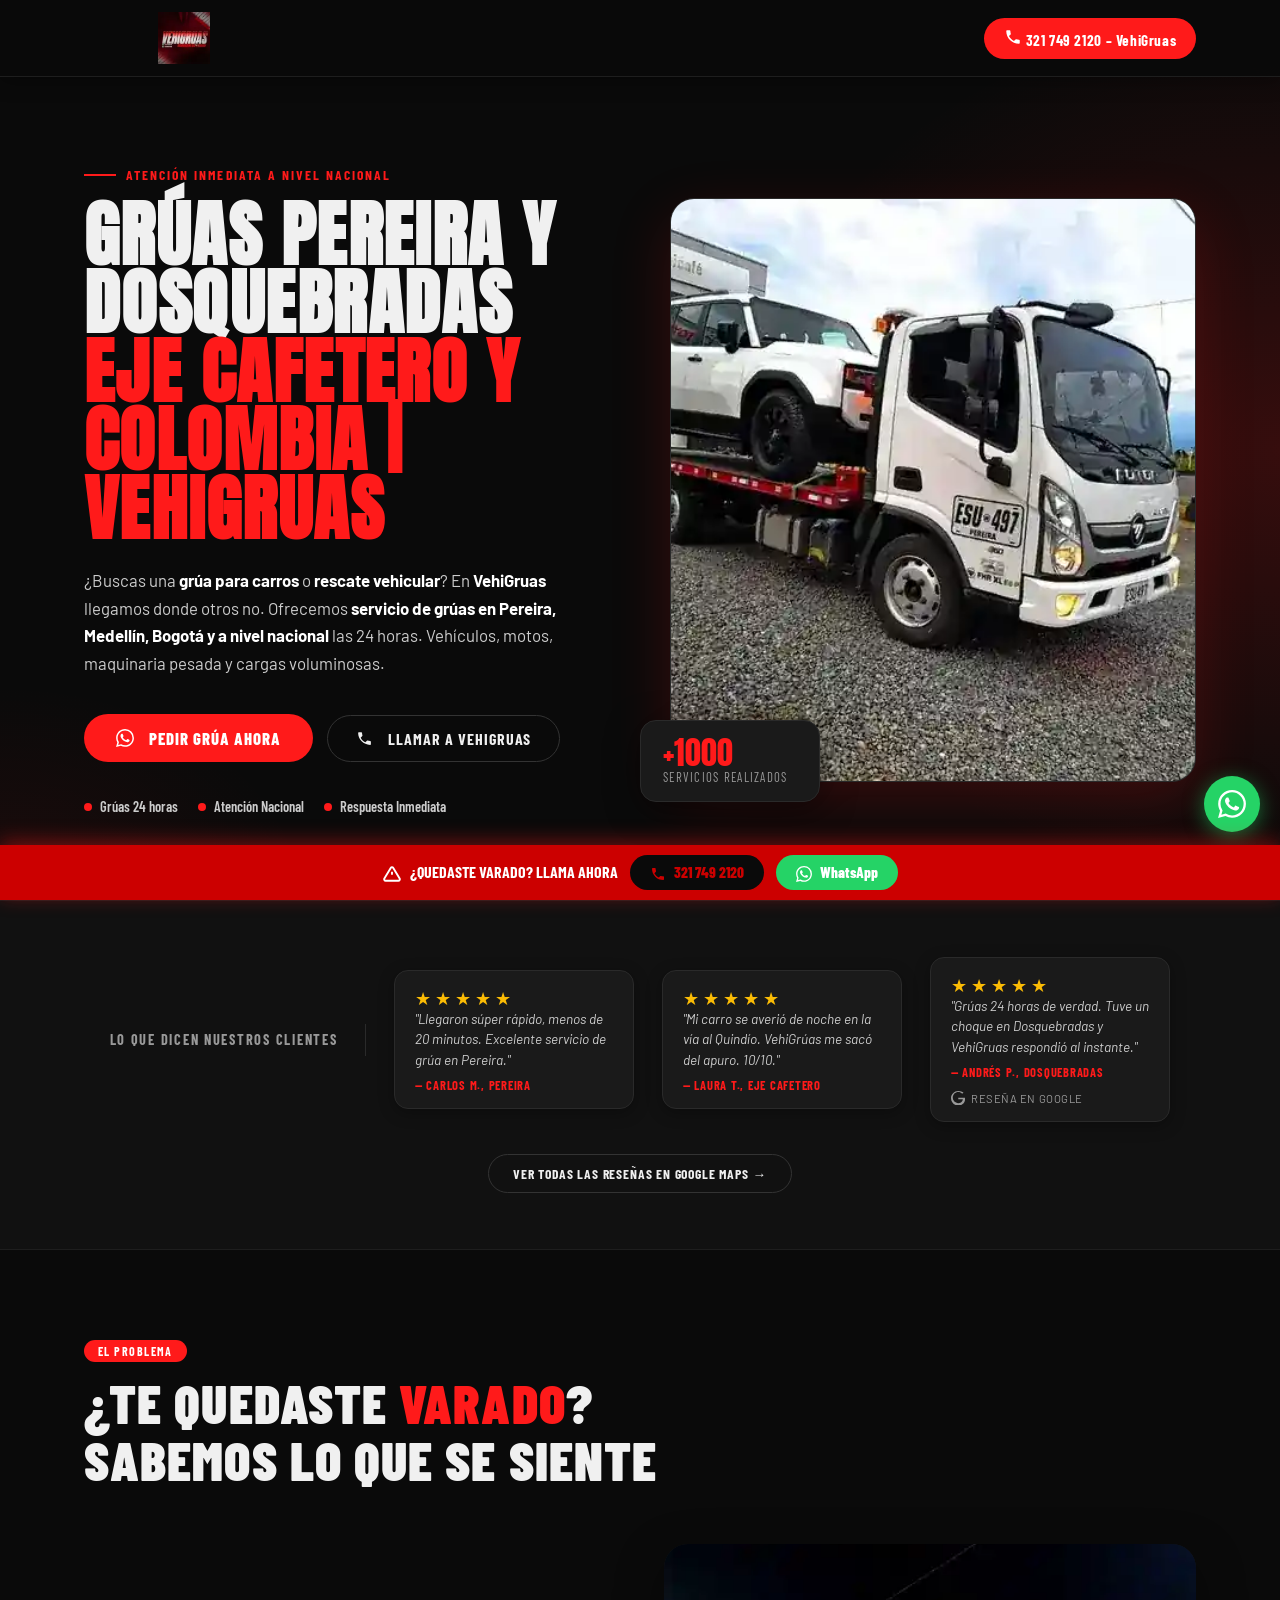
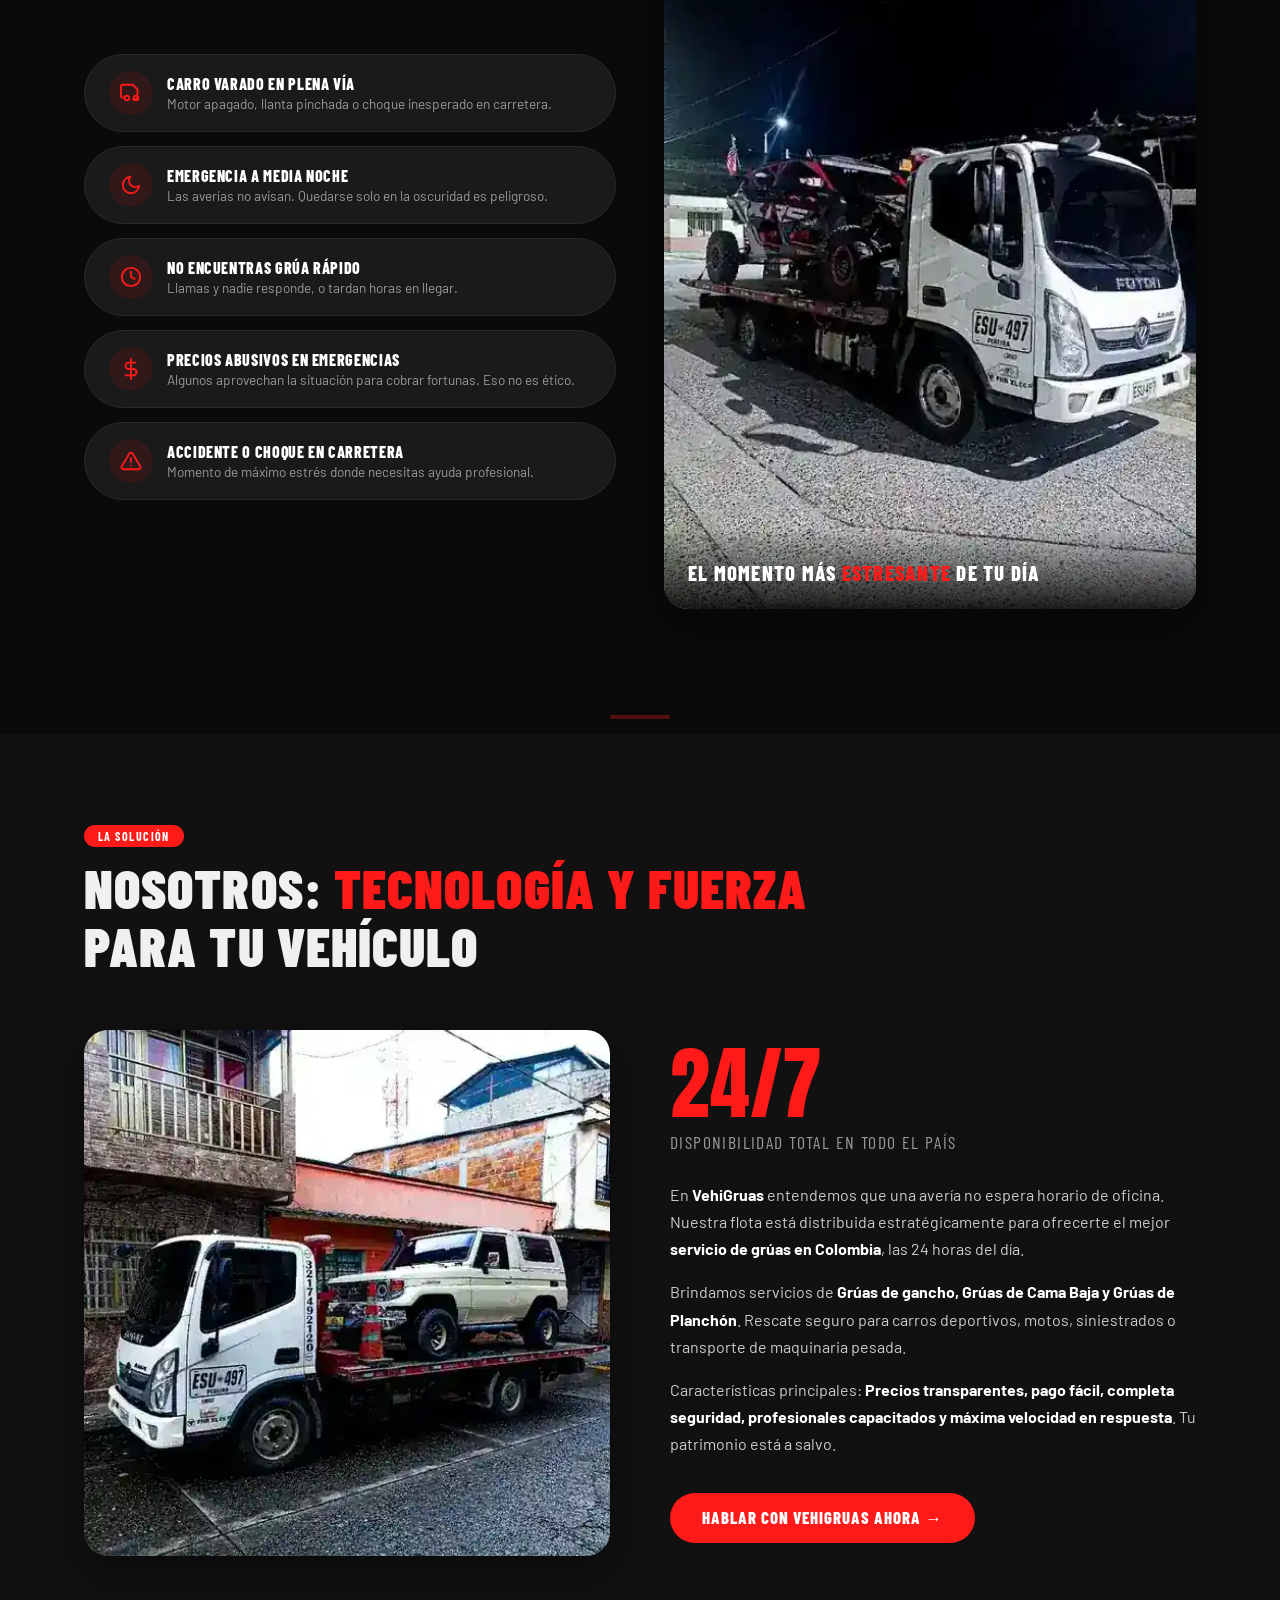
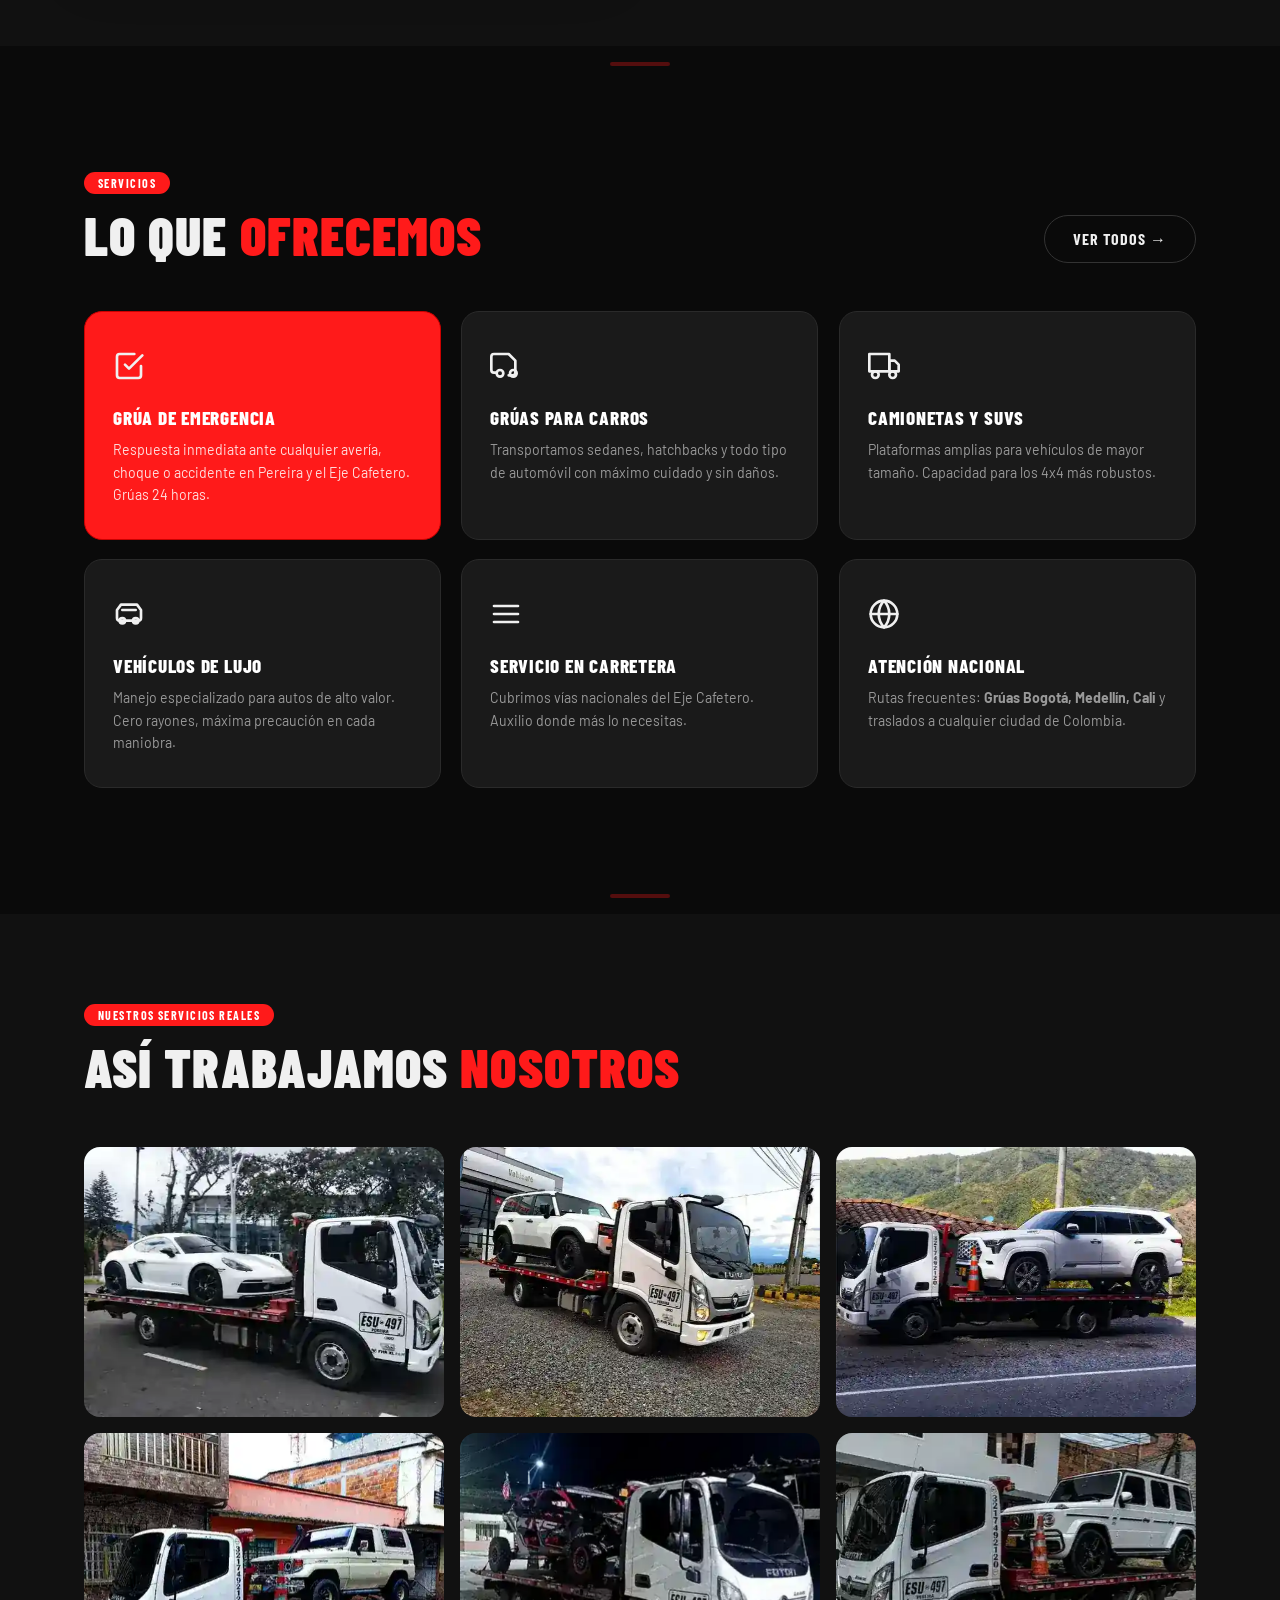
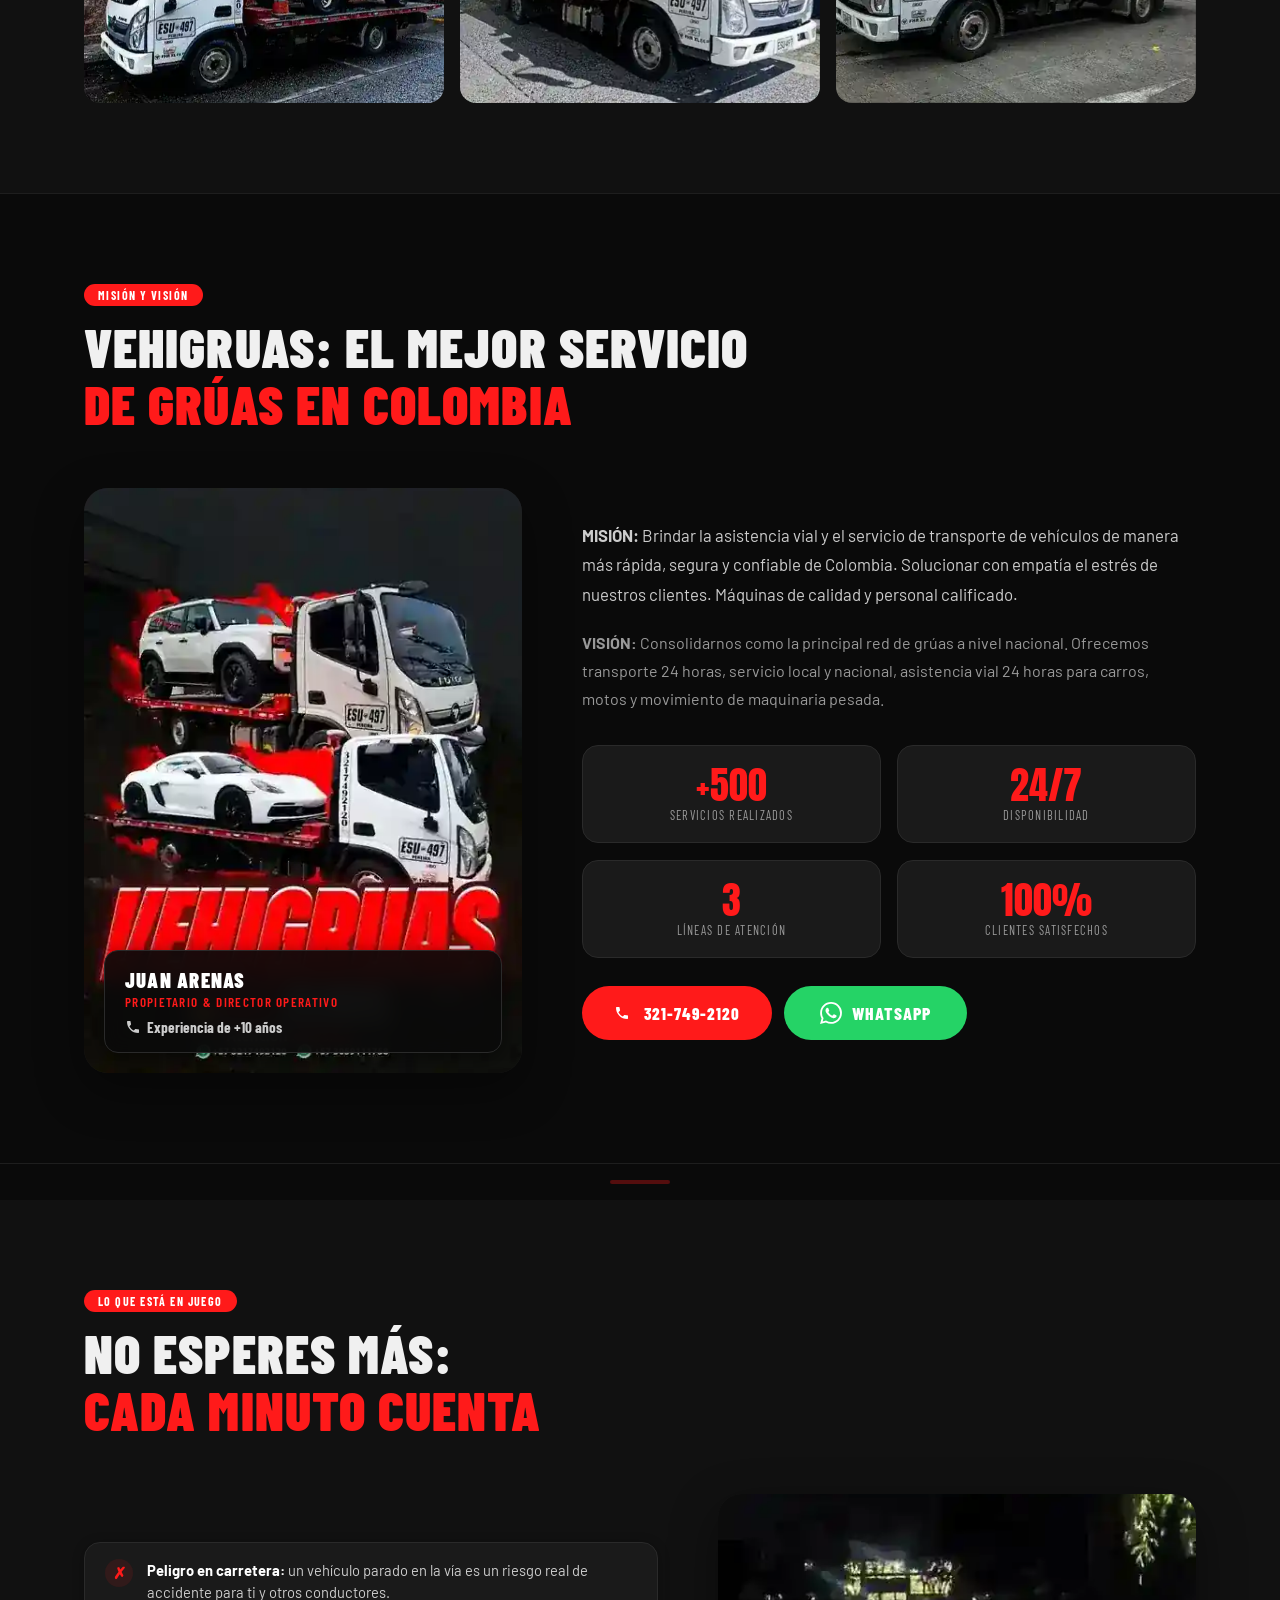
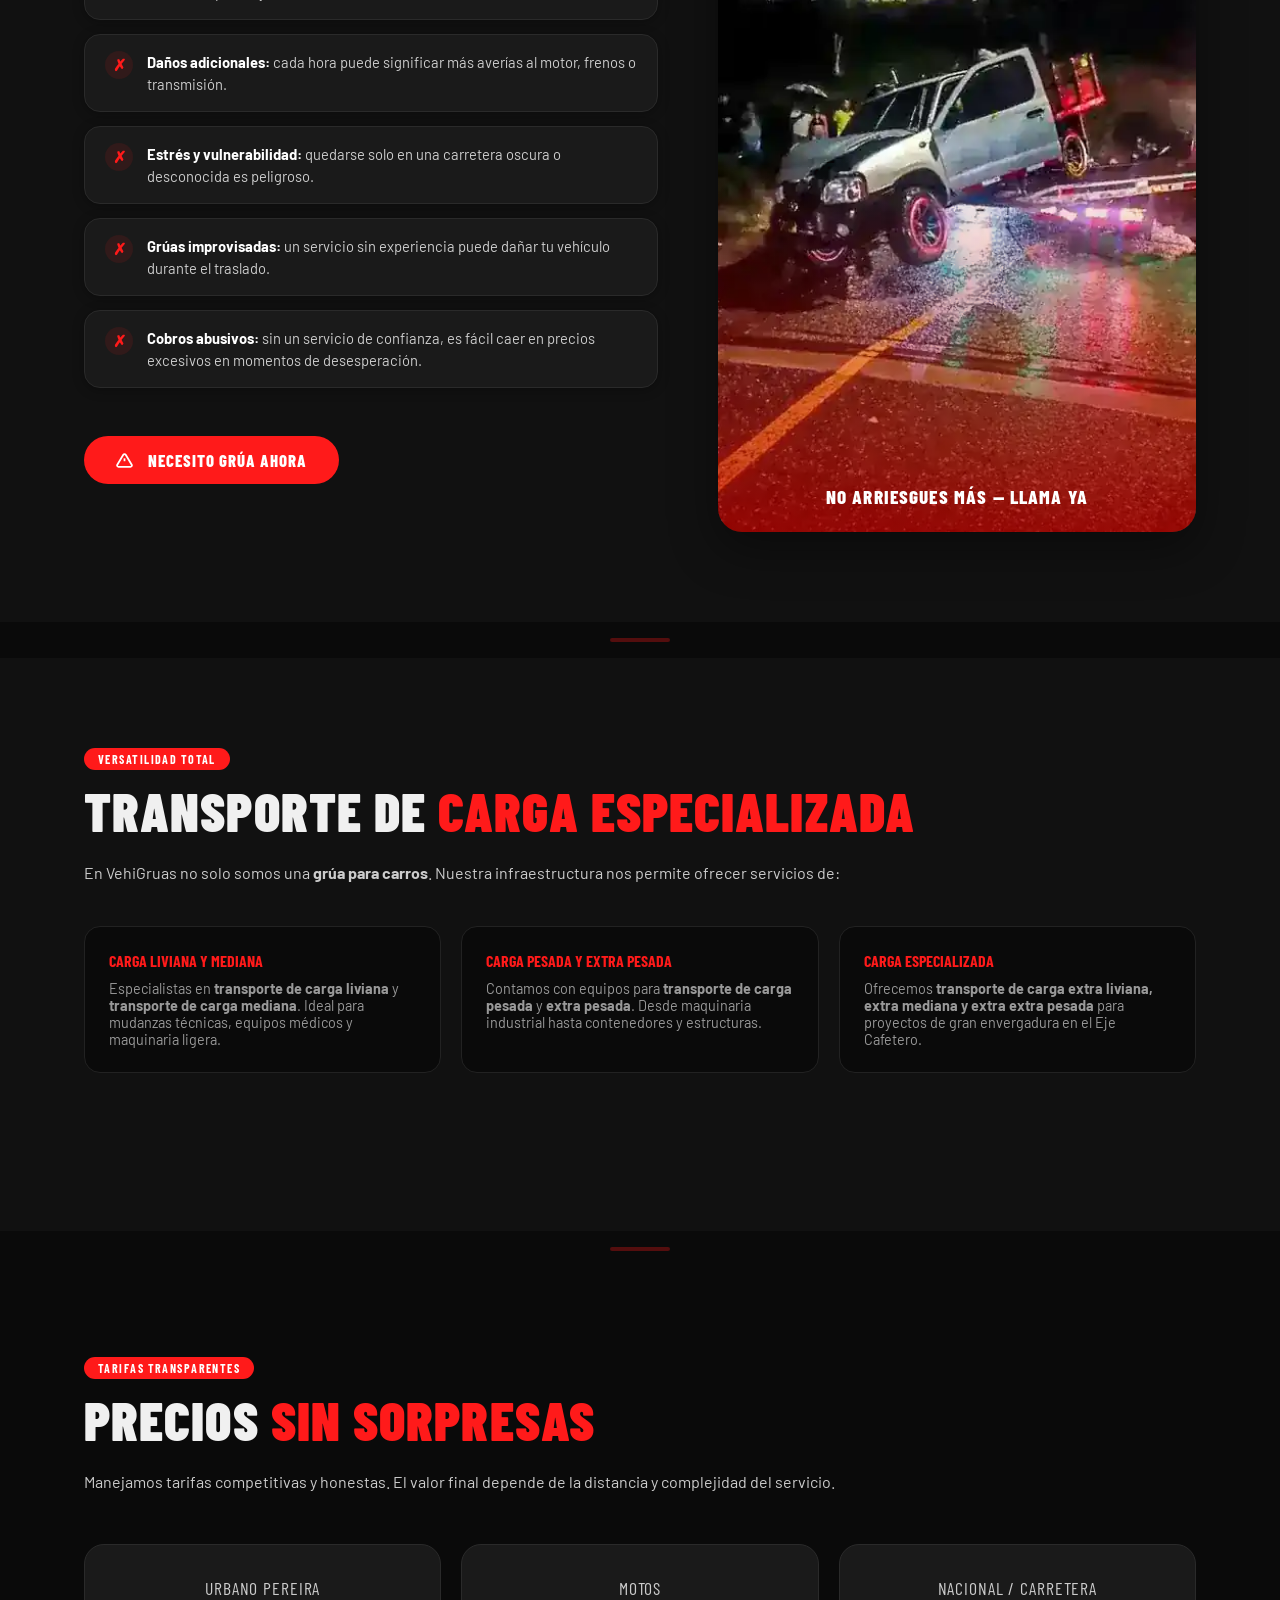
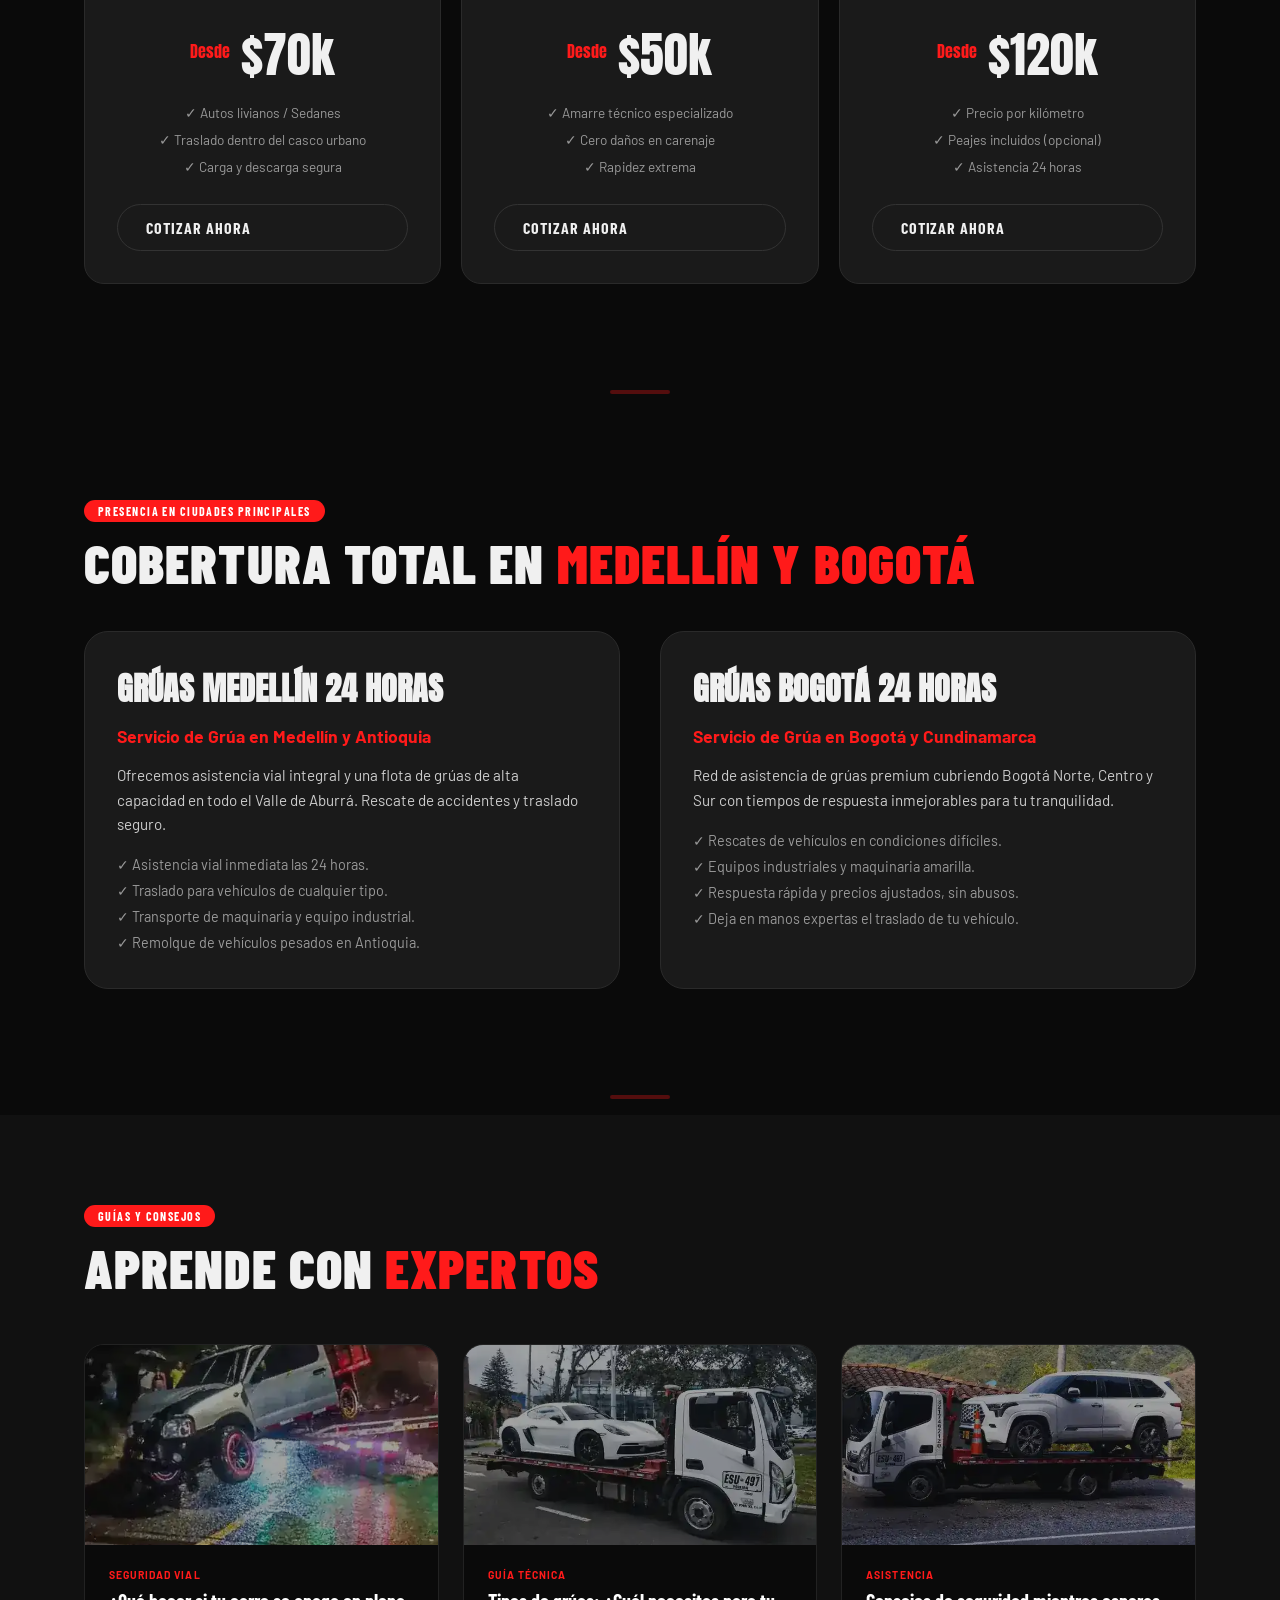
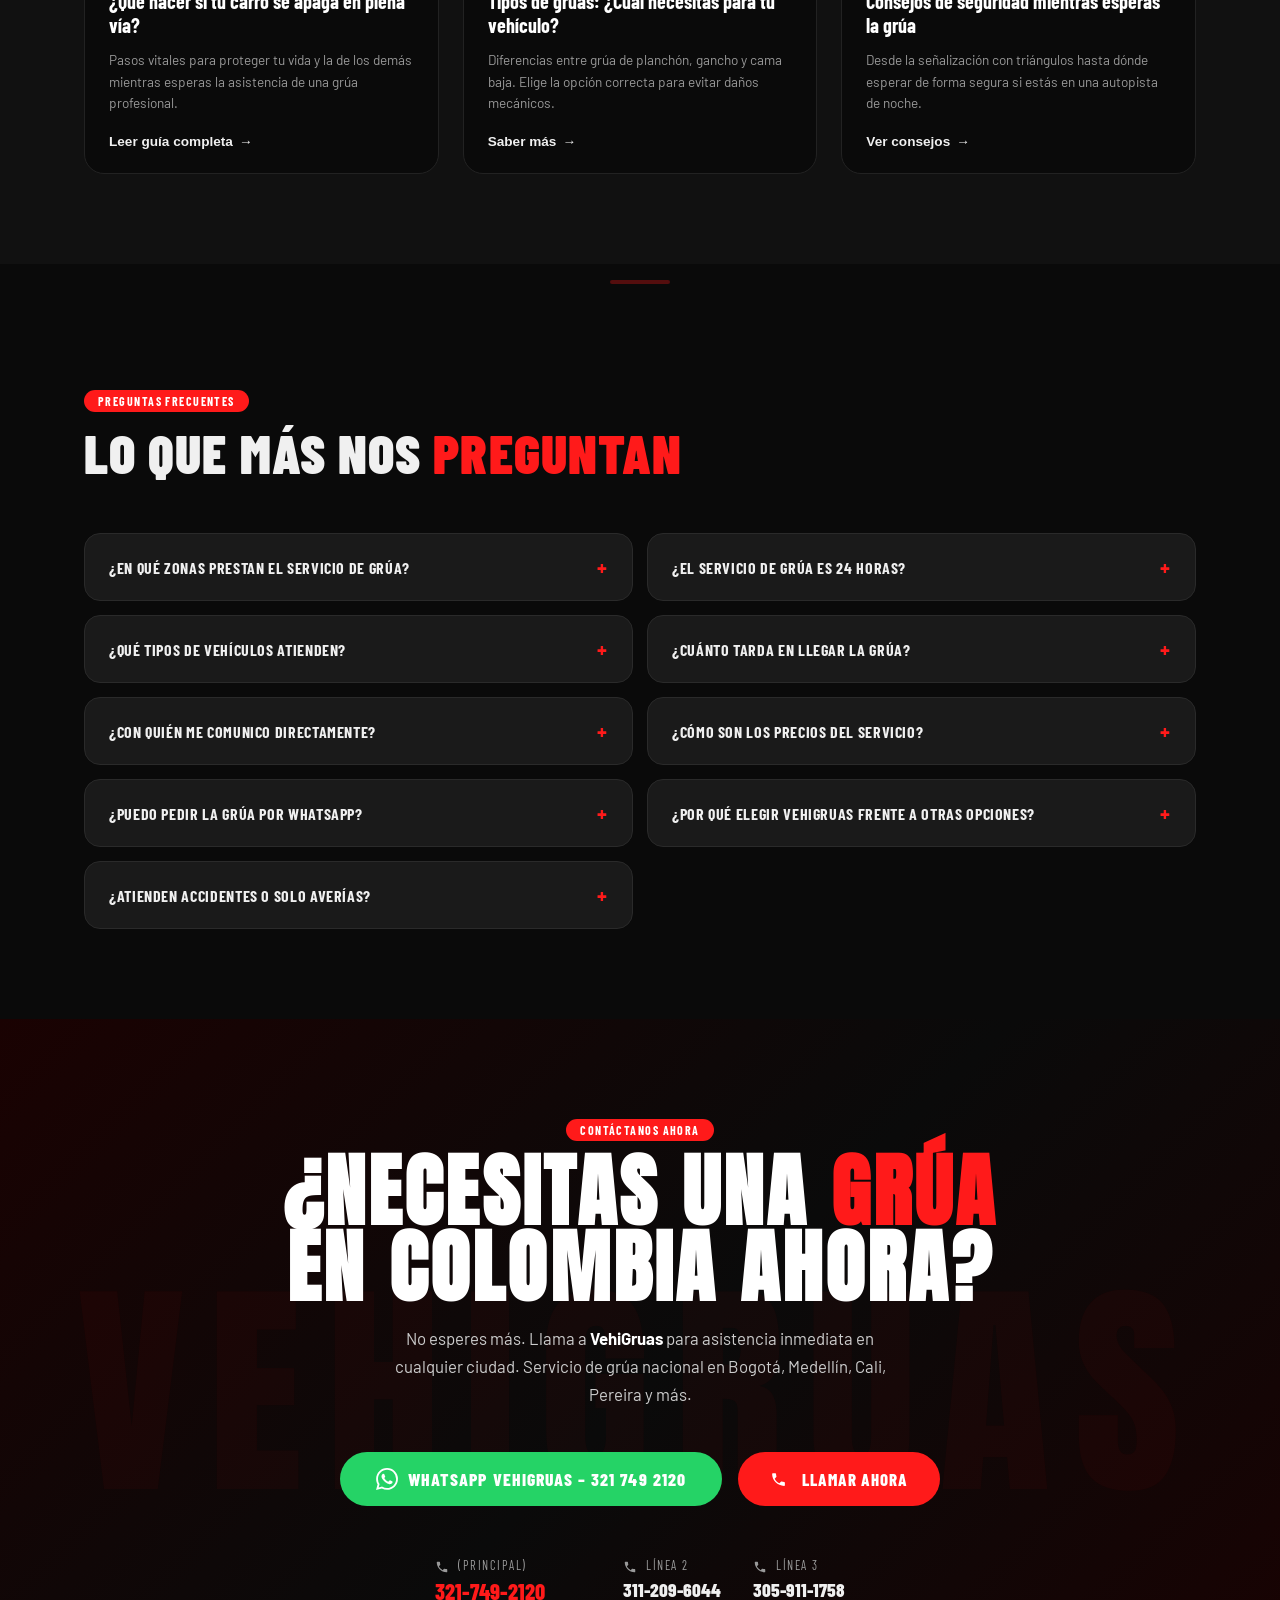
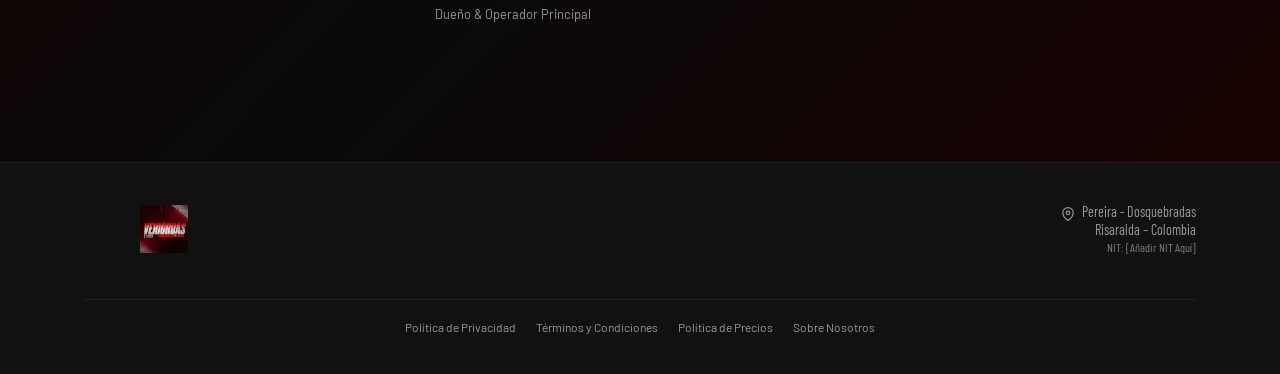
==== commit b68047bd: "Add files via upload" ====
--- a/index.html
+++ b/index.html
@@ -538,8 +538,24 @@
     }
 
     .star {
-      color: #FF1A1A;
+      color: #FBBC05;
       font-size: 1.1rem;
+    }
+
+    .review-google-badge {
+      display: flex;
+      align-items: center;
+      gap: 6px;
+      margin-top: 12px;
+      font-size: .7rem;
+      color: var(--gray);
+      text-transform: uppercase;
+      letter-spacing: .05em;
+    }
+
+    .review-google-badge svg {
+      width: 14px;
+      height: 14px;
     }
 
     .review-bubble {
@@ -1331,6 +1347,27 @@
       text-align: right;
     }
 
+    .footer-links {
+      width: 100%;
+      margin-top: 24px;
+      padding-top: 20px;
+      border-top: 1px solid #222;
+      display: flex;
+      justify-content: center;
+      gap: 20px;
+      flex-wrap: wrap;
+    }
+
+    .footer-links a {
+      font-size: .75rem;
+      color: var(--gray);
+      transition: color .1s;
+    }
+
+    .footer-links a:hover {
+      color: var(--red);
+    }
+
     /* ANIMATIONS */
     @keyframes fadeUp {
       from {
@@ -1436,6 +1473,148 @@
       .galeria-grid {
         grid-template-columns: 1fr;
       }
+    }
+
+    /* ARTICULOS */
+    #articulos {
+      background: var(--dark);
+      padding: 90px 0;
+    }
+
+    .articulos-grid {
+      display: grid;
+      grid-template-columns: repeat(auto-fit, minmax(300px, 1fr));
+      gap: 24px;
+      margin-top: 48px;
+    }
+
+    .articulo-card {
+      background: var(--black);
+      border: 1px solid #222;
+      border-radius: 20px;
+      overflow: hidden;
+      transition: transform .15s, border-color .15s;
+    }
+
+    .articulo-card:hover {
+      transform: translateY(-8px);
+      border-color: var(--red);
+    }
+
+    .art-img {
+      height: 200px;
+      background: var(--dark2);
+      position: relative;
+    }
+
+    .art-img img {
+      width: 100%;
+      height: 100%;
+      object-fit: cover;
+      opacity: 0.6;
+    }
+
+    .art-content {
+      padding: 24px;
+    }
+
+    .art-tag {
+      font-size: .65rem;
+      color: var(--red);
+      text-transform: uppercase;
+      font-weight: 700;
+      letter-spacing: .1em;
+      margin-bottom: 8px;
+      display: block;
+    }
+
+    .articulo-card h3 {
+      font-family: var(--font-cond);
+      font-size: 1.25rem;
+      color: #fff;
+      margin-bottom: 12px;
+      line-height: 1.2;
+    }
+
+    .articulo-card p {
+      font-size: .85rem;
+      color: var(--gray);
+      line-height: 1.6;
+      margin-bottom: 20px;
+    }
+
+    .art-link {
+      font-size: .85rem;
+      color: var(--white);
+      font-weight: 600;
+      display: flex;
+      align-items: center;
+      gap: 6px;
+    }
+
+    .art-link::after {
+      content: '→';
+      transition: transform .1s;
+    }
+
+    .articulo-card:hover .art-link::after {
+      transform: translateX(4px);
+    }
+
+    /* PRECIOS */
+    #precios {
+      background: var(--black);
+      padding: 90px 0;
+    }
+
+    .precios-grid {
+      display: grid;
+      grid-template-columns: repeat(auto-fit, minmax(280px, 1fr));
+      gap: 20px;
+      margin-top: 48px;
+    }
+
+    .precio-card {
+      background: var(--dark2);
+      border: 1px solid #2a2a2a;
+      border-radius: 20px;
+      padding: 32px;
+      text-align: center;
+      transition: border-color .15s;
+    }
+
+    .precio-card:hover {
+      border-color: var(--red);
+    }
+
+    .precio-val {
+      font-family: var(--font-head);
+      font-size: 3rem;
+      color: var(--white);
+      margin-bottom: 8px;
+    }
+
+    .precio-val span {
+      font-size: 1rem;
+      color: var(--red);
+      vertical-align: super;
+    }
+
+    .precio-lbl {
+      font-family: var(--font-cond);
+      font-size: 1.1rem;
+      text-transform: uppercase;
+      letter-spacing: .05em;
+      color: var(--gray-lt);
+      margin-bottom: 20px;
+    }
+
+    .precio-features {
+      list-style: none;
+      font-size: .85rem;
+      color: var(--gray);
+      line-height: 2;
+      margin-bottom: 24px;
     }
 
     /* OBSERVER CLASSES */
@@ -1572,7 +1751,16 @@
           <p class="review-text">"Grúas 24 horas de verdad. Tuve un choque en Dosquebradas y VehiGruas respondió al
             instante."</p>
           <p class="review-author">— Andrés P., Dosquebradas</p>
-        </div>
+          <div class="review-google-badge">
+            <svg viewBox="0 0 24 24" fill="currentColor"><path d="M12.48 10.92v3.28h7.84c-.24 1.84-.92 3.12-1.92 4.12-1.12 1.12-2.76 2.48-5.92 2.48-5.24 0-9.44-4.24-9.44-9.48 0-5.24 4.2-9.48 9.44-9.48 2.84 0 4.92 1.12 6.68 2.84l2.32-2.32C19.2 1.48 16.32 0 12.48 0 5.64 0 0 5.64 0 12.48 0 19.32 5.64 24.96 12.48 24.96c3.68 0 6.48-1.2 8.68-3.52 2.24-2.24 2.96-5.4 2.96-7.88 0-.8-.08-1.52-.2-2.2H12.48z"/></svg>
+            Reseña en Google
+          </div>
+        </div>
+      </div>
+      <div style="text-align: center; margin-top: 32px;">
+        <a href="https://www.google.com/search?q=VehiGruas+Pereira#lrd=0x8e388748eb563d07:0x9872659e992b8265,1" target="_blank" rel="noopener noreferrer" class="btn-ghost" style="font-size: 0.85rem; padding: 10px 24px;">
+          Ver todas las reseñas en Google Maps &rarr;
+        </a>
       </div>
     </div>
   </section>
@@ -1777,7 +1965,7 @@
         </div>
         <div class="gal-item"><img src="Grua3.webp" alt="Grúa VehiGruas trabajando de noche – Grúas 24 horas"
             width="400" height="300" loading="lazy" />
-          <div class="gal-overlay"><span class="gal-label">Toyota Sequoia</span></div>
+          <div class="gal-overlay"><span class="gal-label">Rescate Toyota Sequoia - Vía Manizales 2am</span></div>
         </div>
         <div class="gal-item"><img src="Grua1.webp" alt="Grúa VehiGruas con Toyota FJ Cruiser – Dosquebradas Pereira"
             width="400" height="300" loading="lazy" />
@@ -1789,7 +1977,7 @@
         </div>
         <div class="gal-item"><img src="Grua6.webp" width="400" height="300" loading="lazy"
             alt="Grúa VehiGruas con Mercedes G-Class – Servicio de grúa profesional" />
-          <div class="gal-overlay"><span class="gal-label">Mercedes-Benz G-Class</span></div>
+          <div class="gal-overlay"><span class="gal-label">Traslado Mercedes G-Class - Servicio Premium</span></div>
         </div>
       </div>
     </div>
@@ -1805,14 +1993,14 @@
           <img src="Flyer VehiGruas.webp" alt="VehiGruas – Servicio de Grúas Nacional" width="600"
             height="800" loading="lazy" />
           <div class="name-card">
-            <div class="owner-name">Vehigruas</div>
-            <div class="owner-role">Nuestra Ubicación Central</div>
+            <div class="owner-name">Juan Arenas</div>
+            <div class="owner-role">Propietario & Director Operativo</div>
             <div class="owner-phone">
               <svg viewBox="0 0 24 24" width="16" height="16" fill="currentColor">
                 <path
                   d="M6.62 10.79c1.44 2.83 3.76 5.14 6.59 6.59l2.2-2.2c.27-.27.67-.36 1.02-.24 1.12.37 2.33.57 3.57.57.55 0 1 .45 1 1V20c0 .55-.45 1-1 1-9.39 0-17-7.61-17-17 0-.55.45-1 1-1h3.5c.55 0 1 .45 1 1 0 1.25.2 2.45.57 3.57.11.35.03.74-.25 1.02l-2.2 2.2z" />
               </svg>
-              321-749-2120
+              Experiencia de +10 años
             </div>
           </div>
         </div>
@@ -1959,6 +2147,51 @@
     <div></div>
   </div>
 
+  <!-- PRECIOS -->
+  <section id="precios">
+    <div class="container">
+      <div class="tag">Tarifas Transparentes</div>
+      <h2 class="section-title">Precios <span>Sin Sorpresas</span></h2>
+      <p style="color:var(--gray-lt);margin-top:20px;max-width:800px;line-height:1.7;">Manejamos tarifas competitivas y honestas. El valor final depende de la distancia y complejidad del servicio.</p>
+      <div class="precios-grid">
+        <div class="precio-card">
+          <div class="precio-lbl">Urbano Pereira</div>
+          <div class="precio-val"><span>Desde</span> $70k</div>
+          <ul class="precio-features">
+            <li>✓ Autos livianos / Sedanes</li>
+            <li>✓ Traslado dentro del casco urbano</li>
+            <li>✓ Carga y descarga segura</li>
+          </ul>
+          <a href="https://wa.me/573217492120" class="btn-ghost" style="width: 100%;">Cotizar ahora</a>
+        </div>
+        <div class="precio-card">
+          <div class="precio-lbl">Motos</div>
+          <div class="precio-val"><span>Desde</span> $50k</div>
+          <ul class="precio-features">
+            <li>✓ Amarre técnico especializado</li>
+            <li>✓ Cero daños en carenaje</li>
+            <li>✓ Rapidez extrema</li>
+          </ul>
+          <a href="https://wa.me/573217492120" class="btn-ghost" style="width: 100%;">Cotizar ahora</a>
+        </div>
+        <div class="precio-card">
+          <div class="precio-lbl">Nacional / Carretera</div>
+          <div class="precio-val"><span>Desde</span> $120k</div>
+          <ul class="precio-features">
+            <li>✓ Precio por kilómetro</li>
+            <li>✓ Peajes incluidos (opcional)</li>
+            <li>✓ Asistencia 24 horas</li>
+          </ul>
+          <a href="https://wa.me/573217492120" class="btn-ghost" style="width: 100%;">Cotizar ahora</a>
+        </div>
+      </div>
+    </div>
+  </section>
+
+  <div class="pill-divider">
+    <div></div>
+  </div>
+
   <!-- COBERTURA NACIONAL SEO -->
   <section id="cobertura" class="section">
     <div class="container">
@@ -1989,6 +2222,47 @@
             <li>✓ Deja en manos expertas el traslado de tu vehículo.</li>
           </ul>
         </div>
+      </div>
+    </div>
+  </section>
+
+  <div class="pill-divider">
+    <div></div>
+  </div>
+
+  <!-- ARTÍCULOS DE EXPERTISE -->
+  <section id="articulos">
+    <div class="container">
+      <div class="tag">Guías y Consejos</div>
+      <h2 class="section-title">Aprende con <span>Expertos</span></h2>
+      <div class="articulos-grid">
+        <article class="articulo-card">
+          <div class="art-img"><img src="Varadoo.webp" alt="Guía de emergencia vial"></div>
+          <div class="art-content">
+            <span class="art-tag">Seguridad Vial</span>
+            <h3>¿Qué hacer si tu carro se apaga en plena vía?</h3>
+            <p>Pasos vitales para proteger tu vida y la de los demás mientras esperas la asistencia de una grúa profesional.</p>
+            <a href="#" class="art-link">Leer guía completa</a>
+          </div>
+        </article>
+        <article class="articulo-card">
+          <div class="art-img"><img src="Grua2.webp" alt="Tipos de grúas"></div>
+          <div class="art-content">
+            <span class="art-tag">Guía Técnica</span>
+            <h3>Tipos de grúas: ¿Cuál necesitas para tu vehículo?</h3>
+            <p>Diferencias entre grúa de planchón, gancho y cama baja. Elige la opción correcta para evitar daños mecánicos.</p>
+            <a href="#" class="art-link">Saber más</a>
+          </div>
+        </article>
+        <article class="articulo-card">
+          <div class="art-img"><img src="Grua3.webp" alt="Servicio de grúa 24h"></div>
+          <div class="art-content">
+            <span class="art-tag">Asistencia</span>
+            <h3>Consejos de seguridad mientras esperas la grúa</h3>
+            <p>Desde la señalización con triángulos hasta dónde esperar de forma segura si estás en una autopista de noche.</p>
+            <a href="#" class="art-link">Ver consejos</a>
+          </div>
+        </article>
       </div>
     </div>
   </section>
@@ -2116,11 +2390,20 @@
       </div>
       <p class="footer-copy"><br><span style="font-size:.76rem;">
         </span></p>
-      <div class="footer-loc"><svg width="14" height="14" viewBox="0 0 24 24" fill="none" stroke="currentColor"
+      <div class="footer-loc">
+        <svg width="14" height="14" viewBox="0 0 24 24" fill="none" stroke="currentColor"
           stroke-width="2" style="display:inline;vertical-align:middle;margin-right:4px">
           <path d="M21 10c0 7-9 13-9 13s-9-6-9-13a9 9 0 0118 0z" />
           <circle cx="12" cy="10" r="3" />
-        </svg> Pereira - Dosquebradas<br>Risaralda – Colombia</div>
+        </svg> Pereira - Dosquebradas<br>Risaralda – Colombia<br>
+        <span style="font-size: 0.75rem; opacity: 0.8;">NIT: [Añadir NIT Aquí]</span>
+      </div>
+      <div class="footer-links">
+        <a href="#">Política de Privacidad</a>
+        <a href="#">Términos y Condiciones</a>
+        <a href="#precios">Política de Precios</a>
+        <a href="#autoridad">Sobre Nosotros</a>
+      </div>
     </div>
   </footer>
 
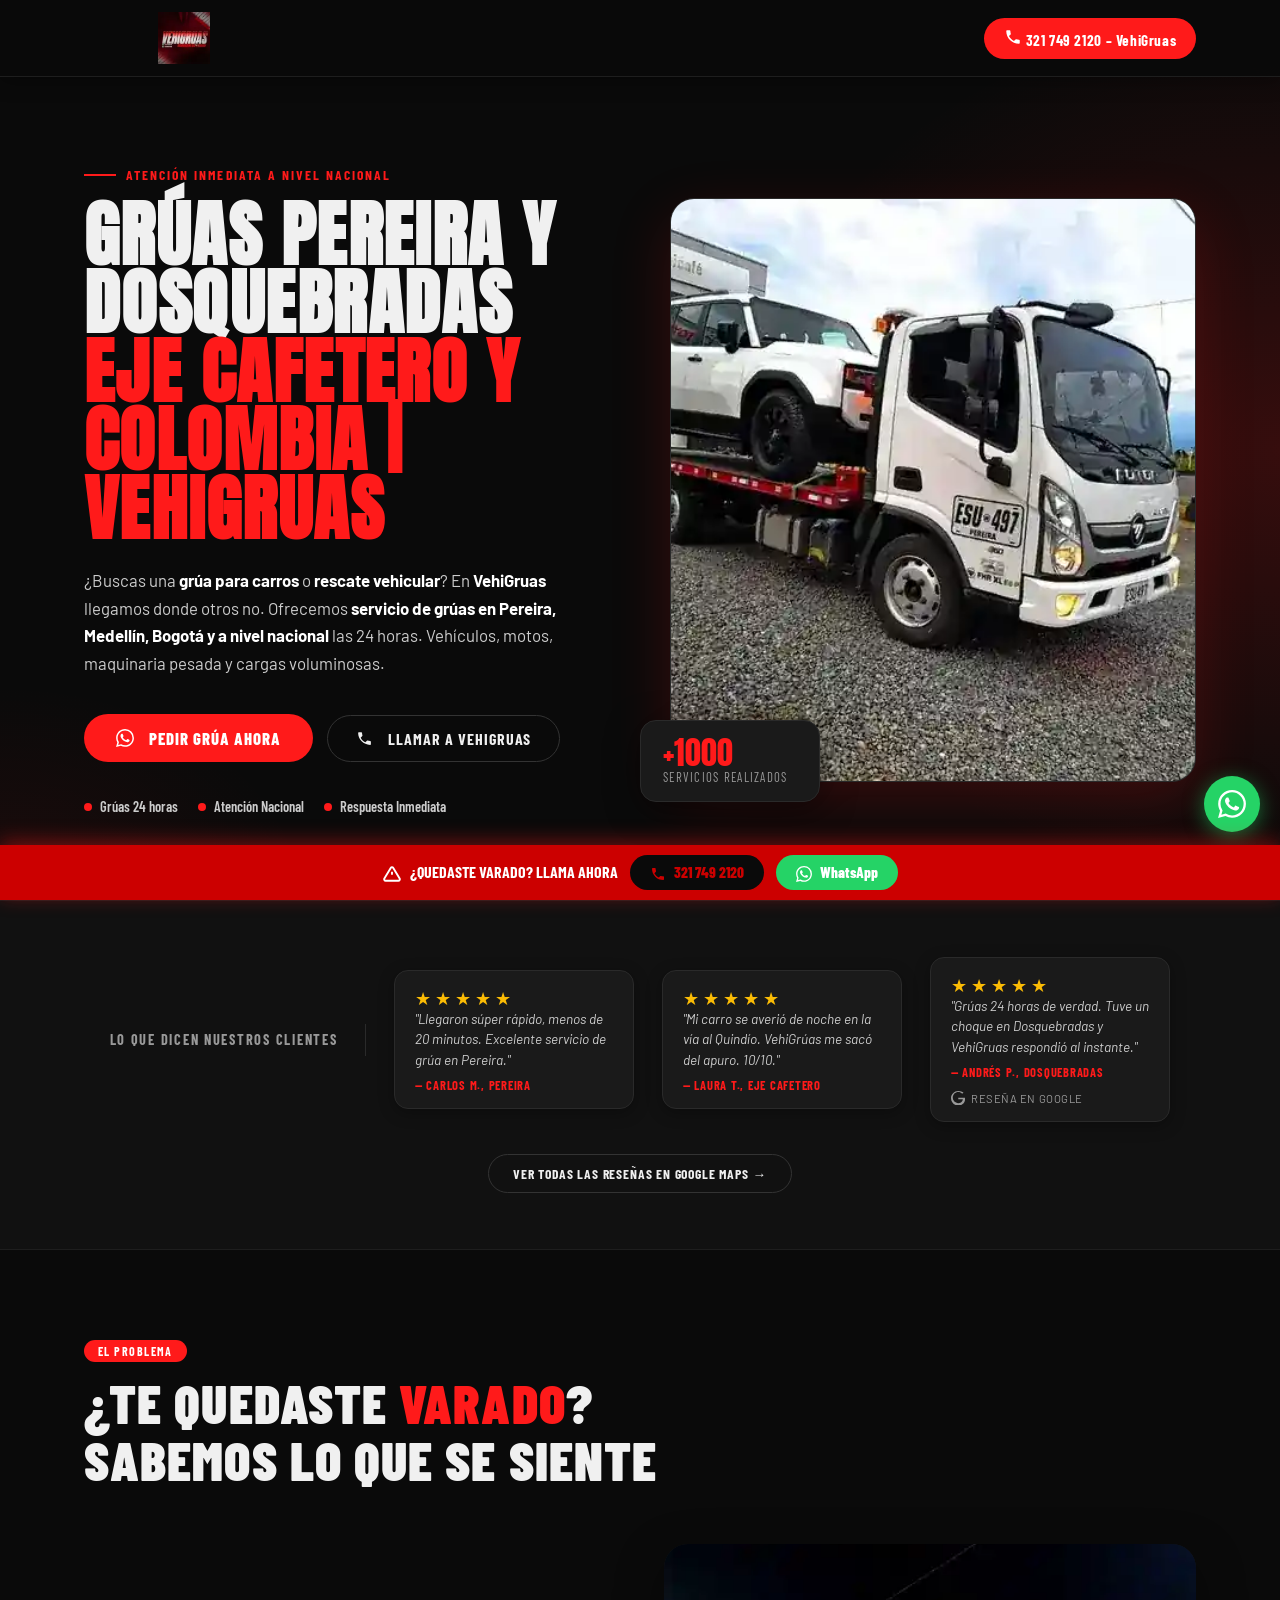
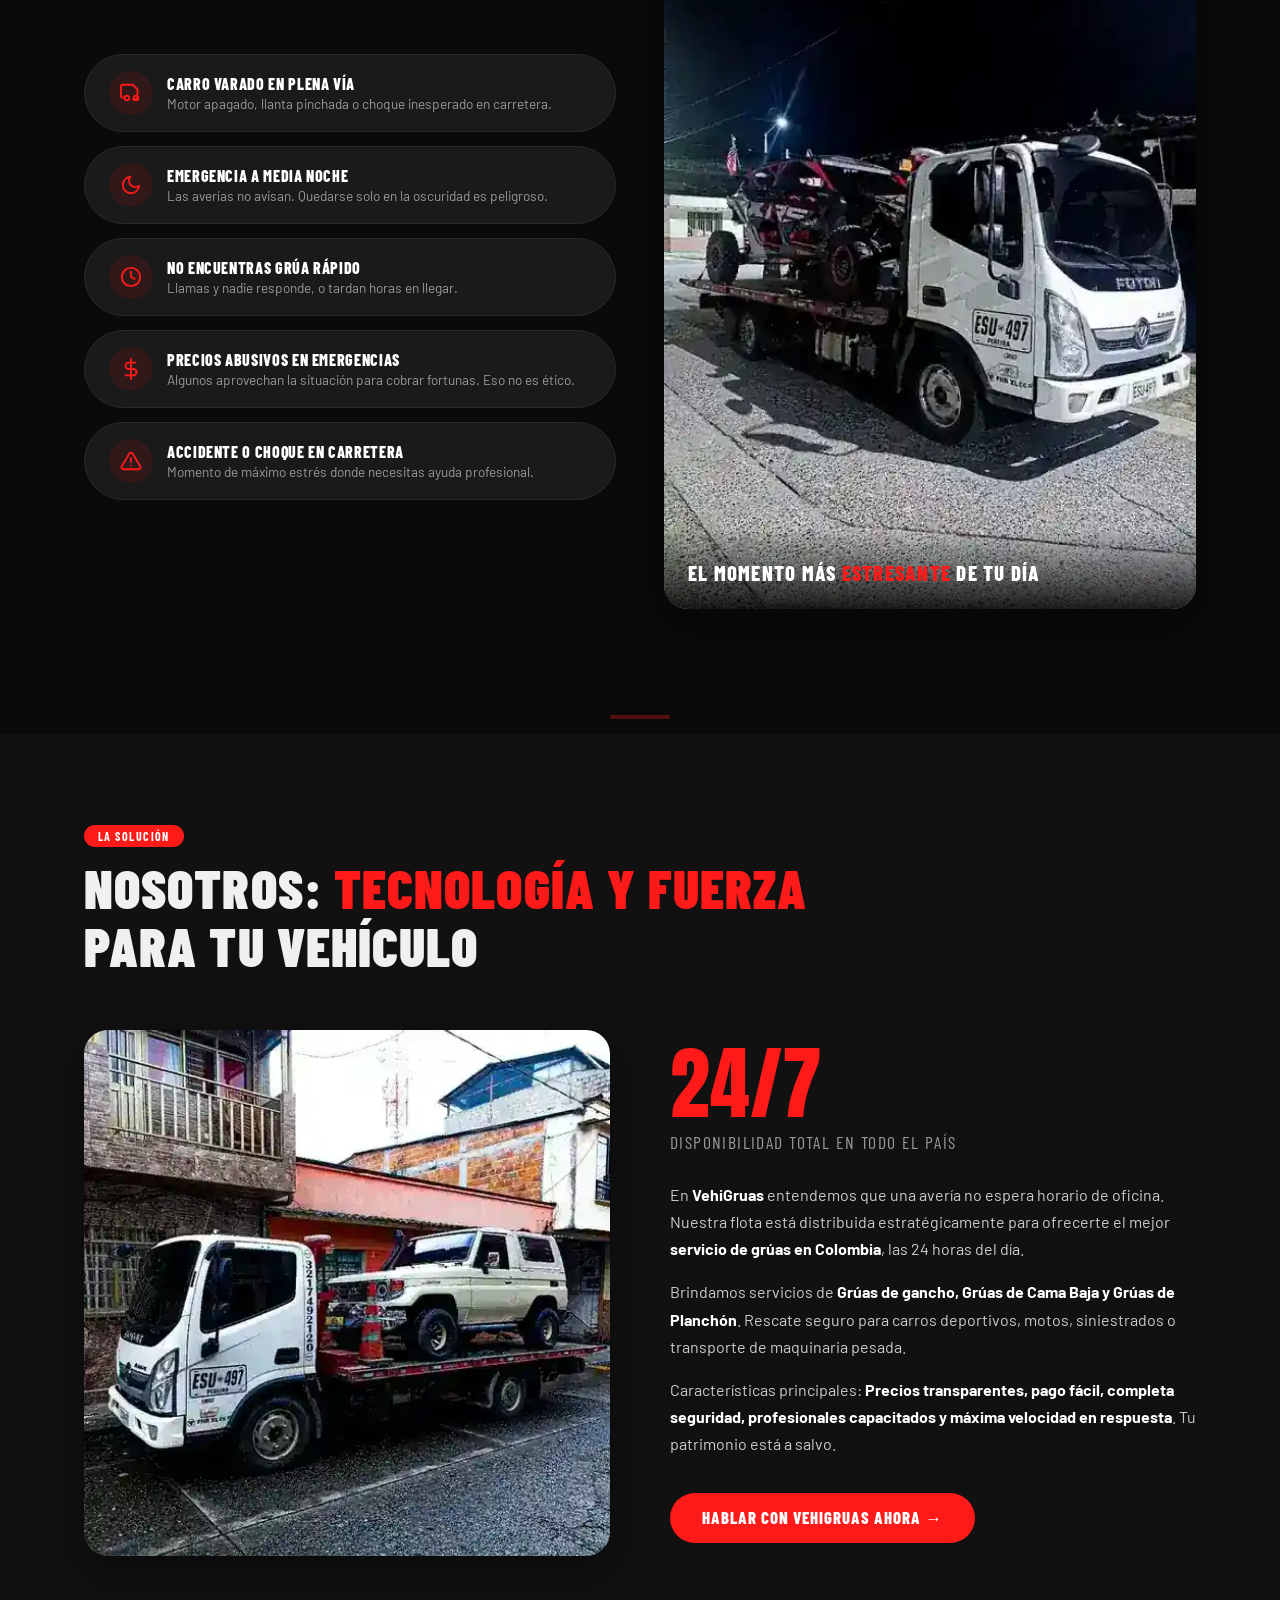
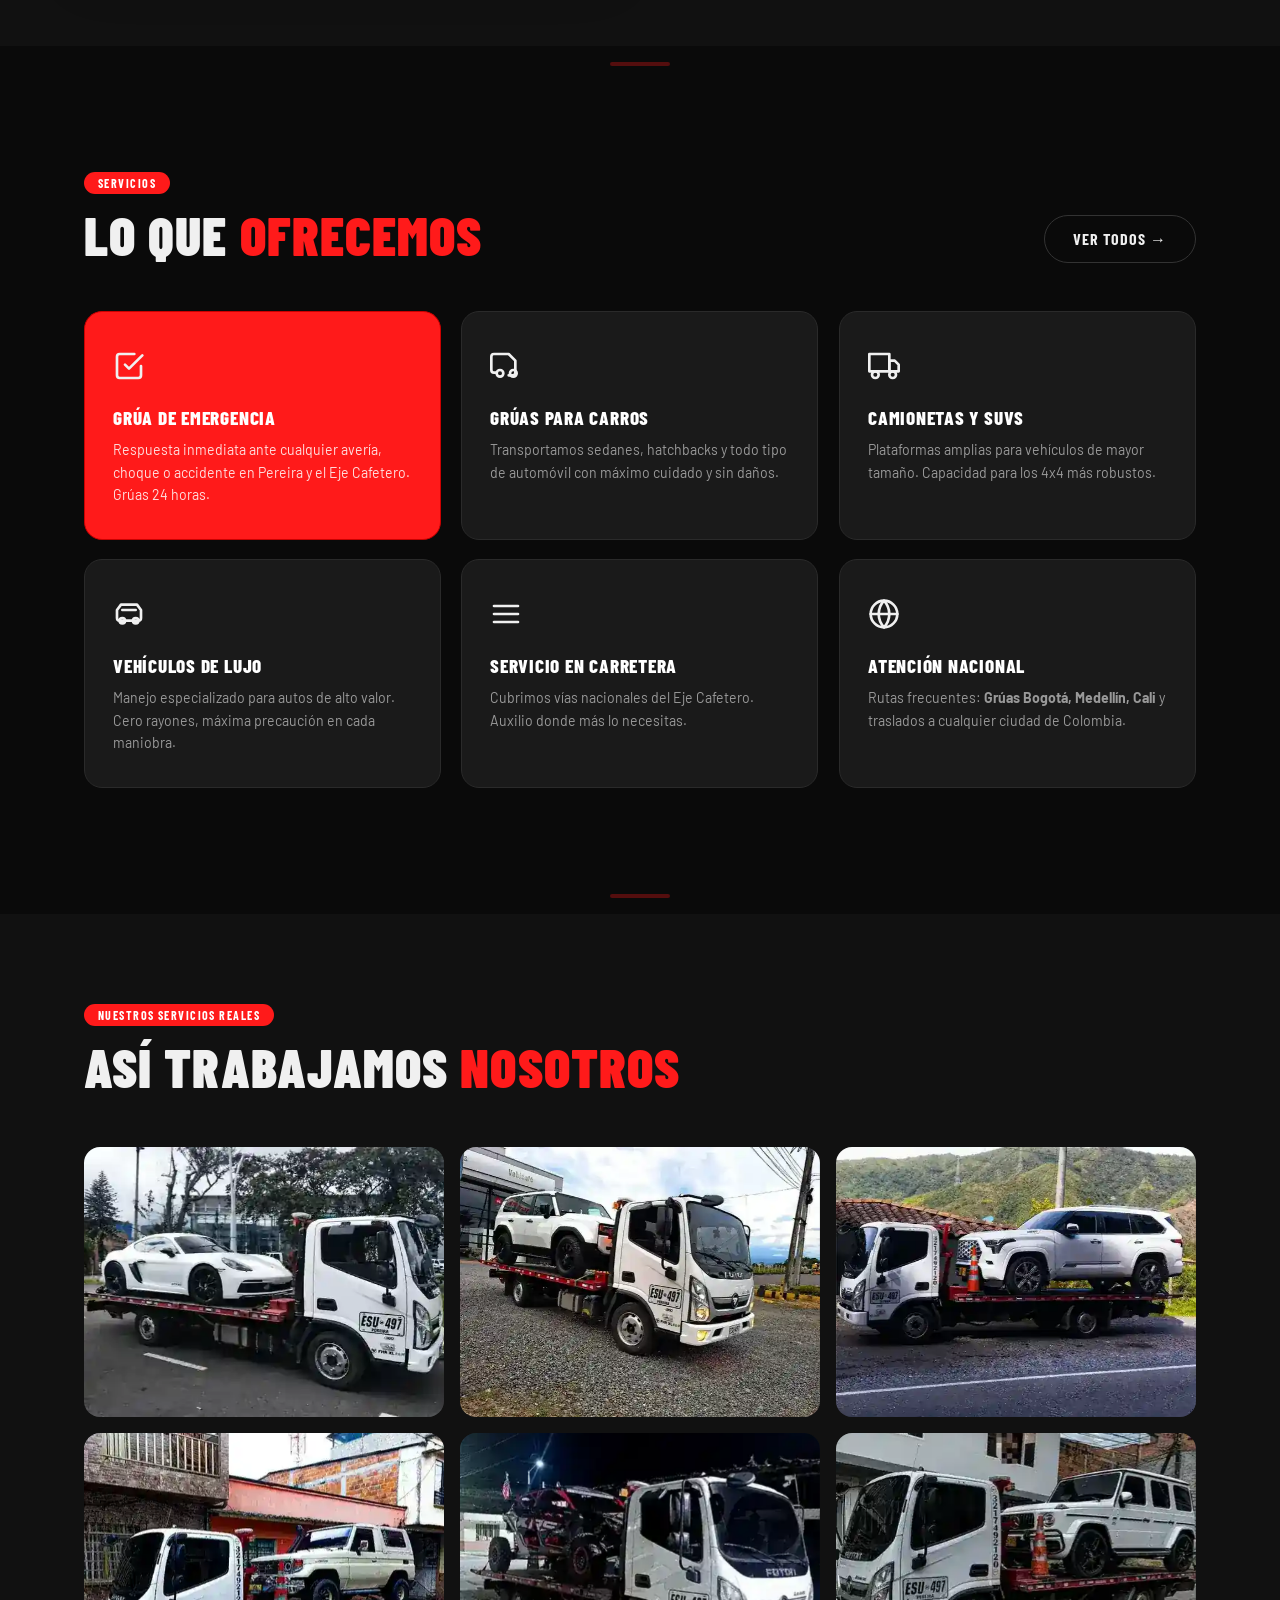
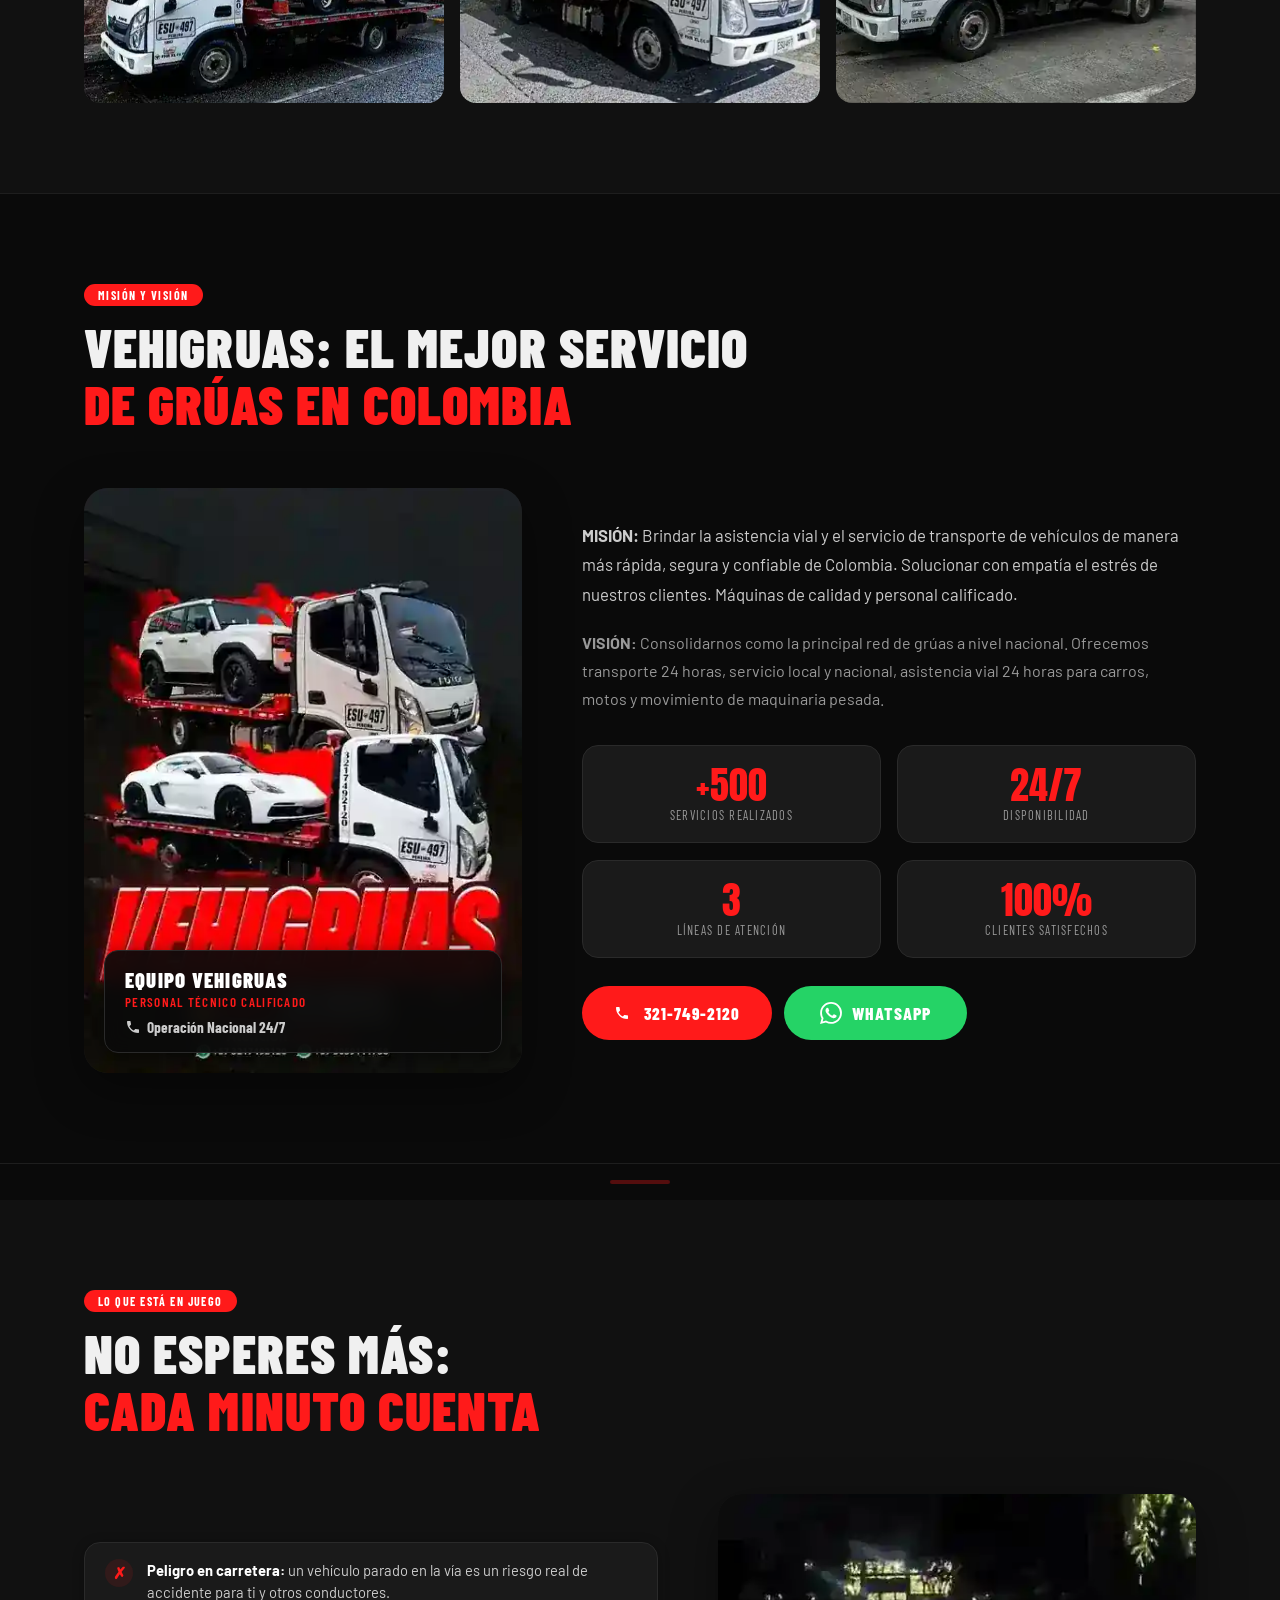
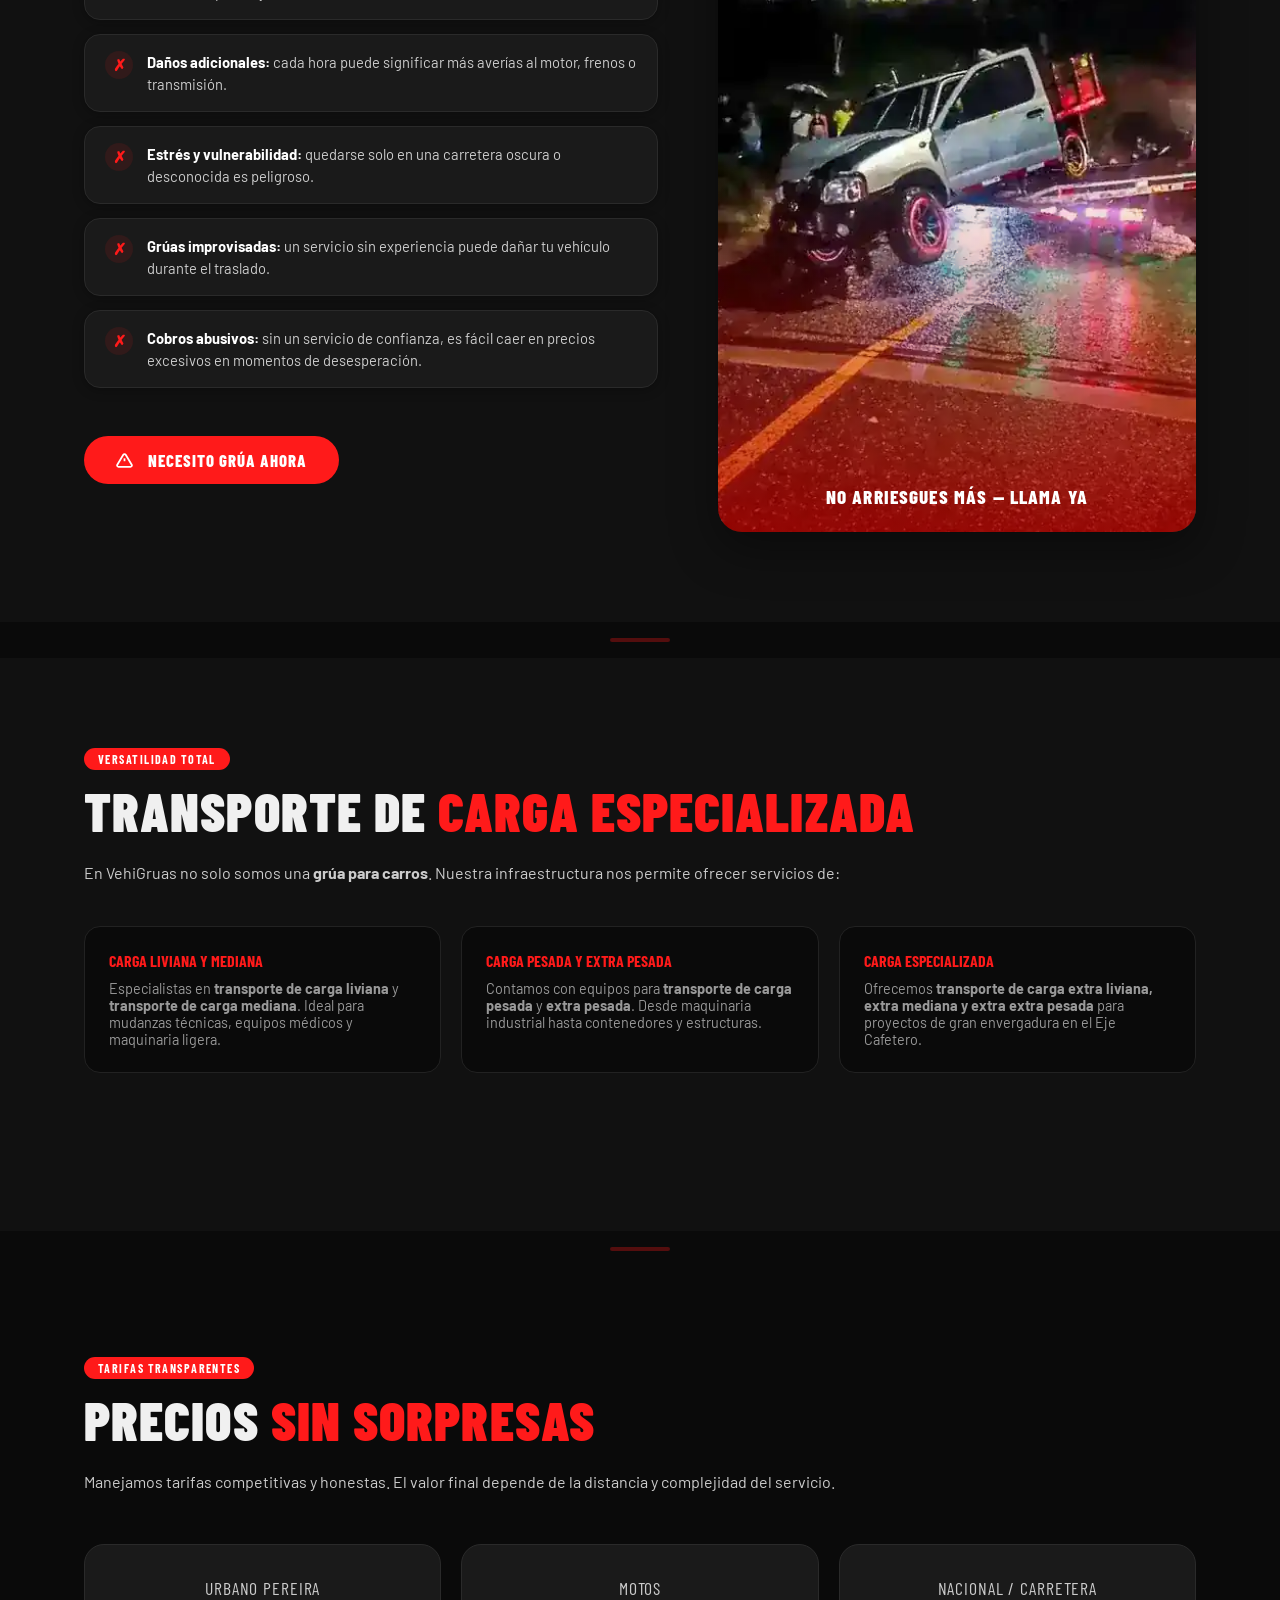
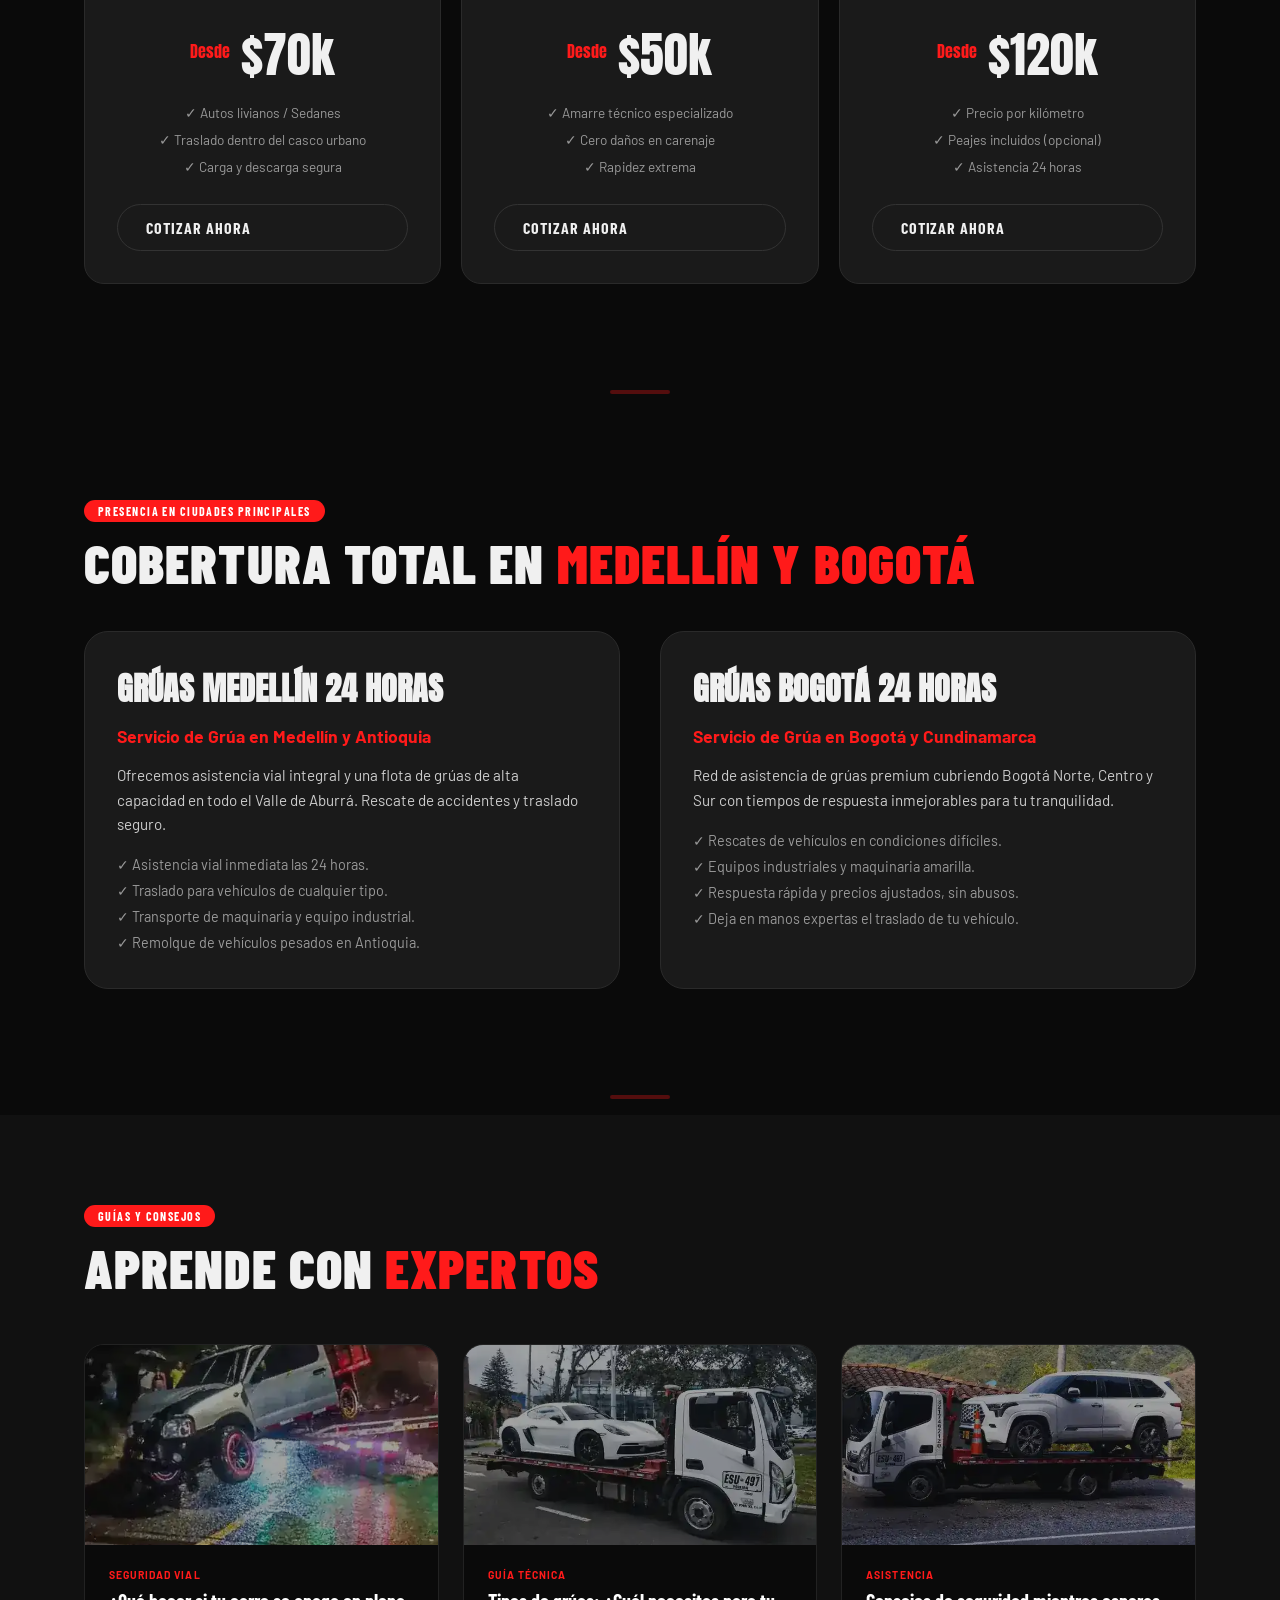
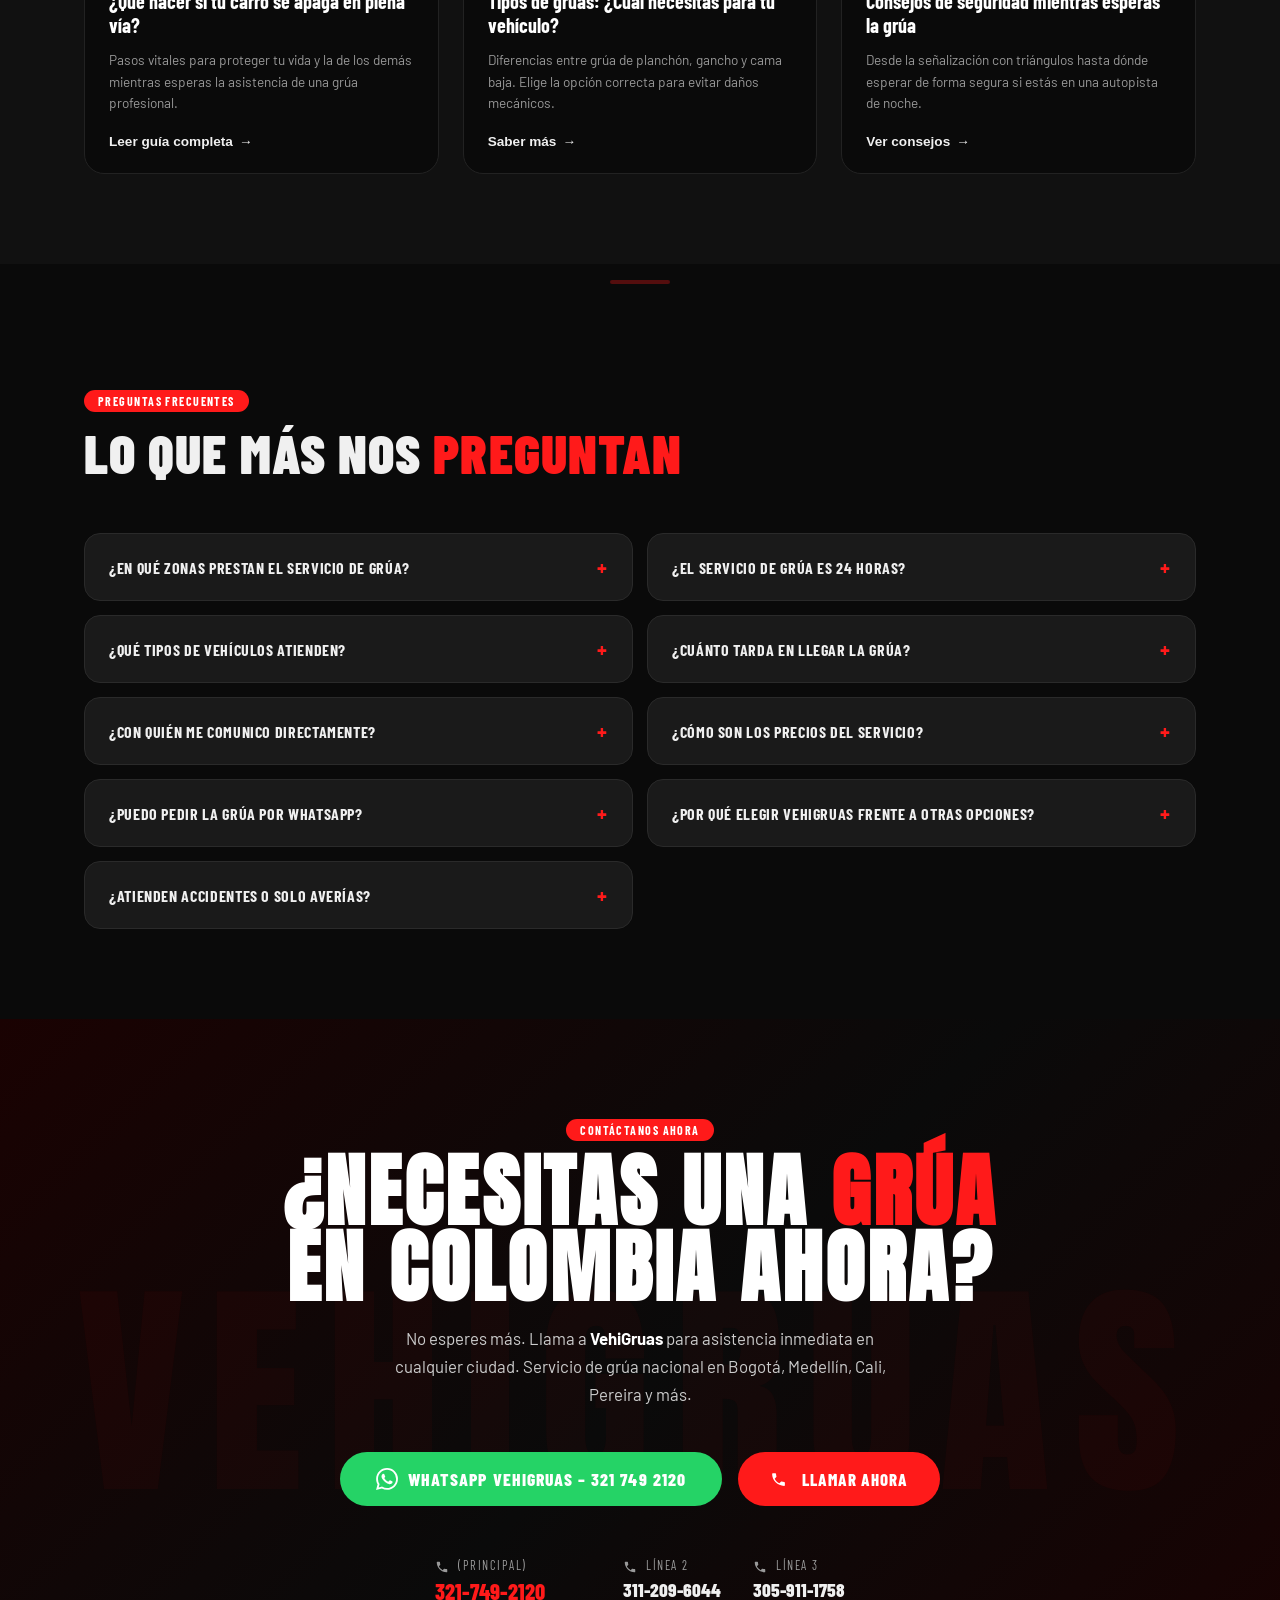
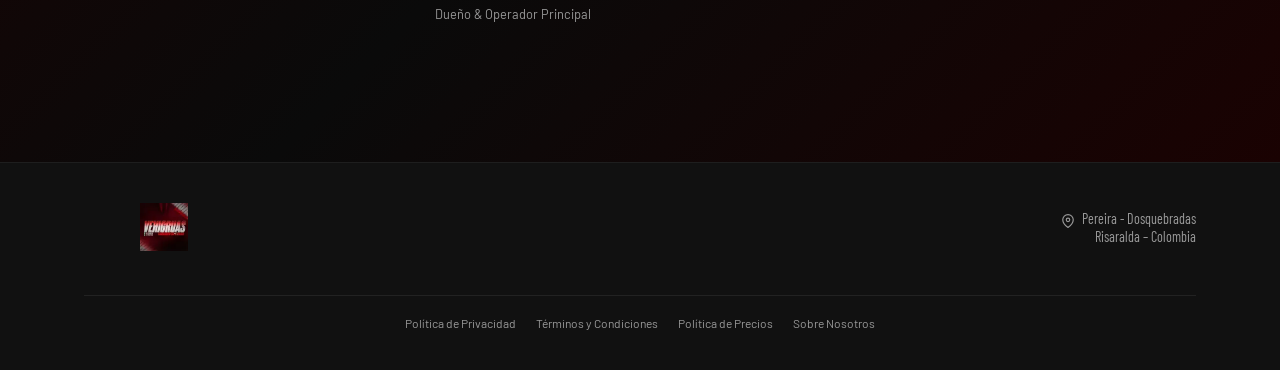
==== commit 49a0e3f8: "Add files via upload" ====
--- a/index.html
+++ b/index.html
@@ -1993,14 +1993,14 @@
           <img src="Flyer VehiGruas.webp" alt="VehiGruas – Servicio de Grúas Nacional" width="600"
             height="800" loading="lazy" />
           <div class="name-card">
-            <div class="owner-name">Juan Arenas</div>
-            <div class="owner-role">Propietario & Director Operativo</div>
+            <div class="owner-name">Equipo VehiGruas</div>
+            <div class="owner-role">Personal Técnico Calificado</div>
             <div class="owner-phone">
               <svg viewBox="0 0 24 24" width="16" height="16" fill="currentColor">
                 <path
                   d="M6.62 10.79c1.44 2.83 3.76 5.14 6.59 6.59l2.2-2.2c.27-.27.67-.36 1.02-.24 1.12.37 2.33.57 3.57.57.55 0 1 .45 1 1V20c0 .55-.45 1-1 1-9.39 0-17-7.61-17-17 0-.55.45-1 1-1h3.5c.55 0 1 .45 1 1 0 1.25.2 2.45.57 3.57.11.35.03.74-.25 1.02l-2.2 2.2z" />
               </svg>
-              Experiencia de +10 años
+              Operación Nacional 24/7
             </div>
           </div>
         </div>
@@ -2395,8 +2395,7 @@
           stroke-width="2" style="display:inline;vertical-align:middle;margin-right:4px">
           <path d="M21 10c0 7-9 13-9 13s-9-6-9-13a9 9 0 0118 0z" />
           <circle cx="12" cy="10" r="3" />
-        </svg> Pereira - Dosquebradas<br>Risaralda – Colombia<br>
-        <span style="font-size: 0.75rem; opacity: 0.8;">NIT: [Añadir NIT Aquí]</span>
+        </svg> Pereira - Dosquebradas<br>Risaralda – Colombia
       </div>
       <div class="footer-links">
         <a href="#">Política de Privacidad</a>
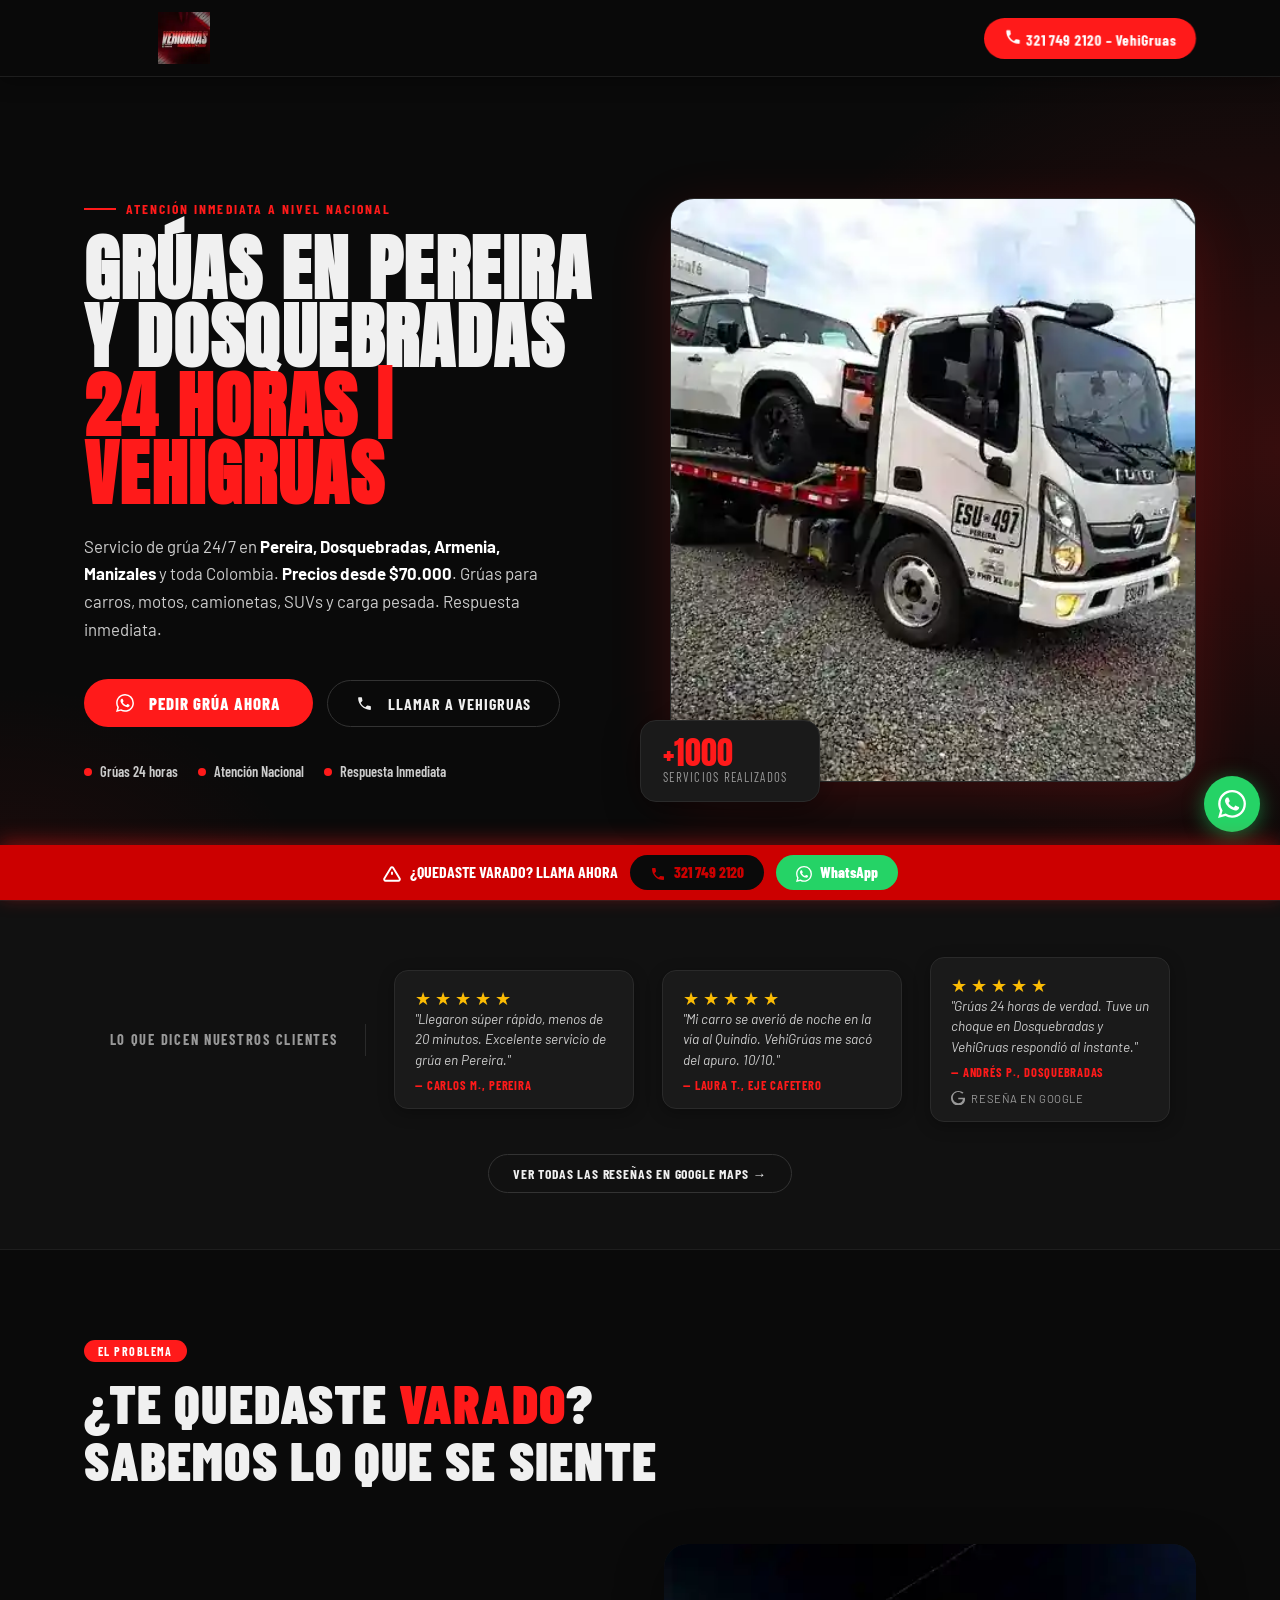
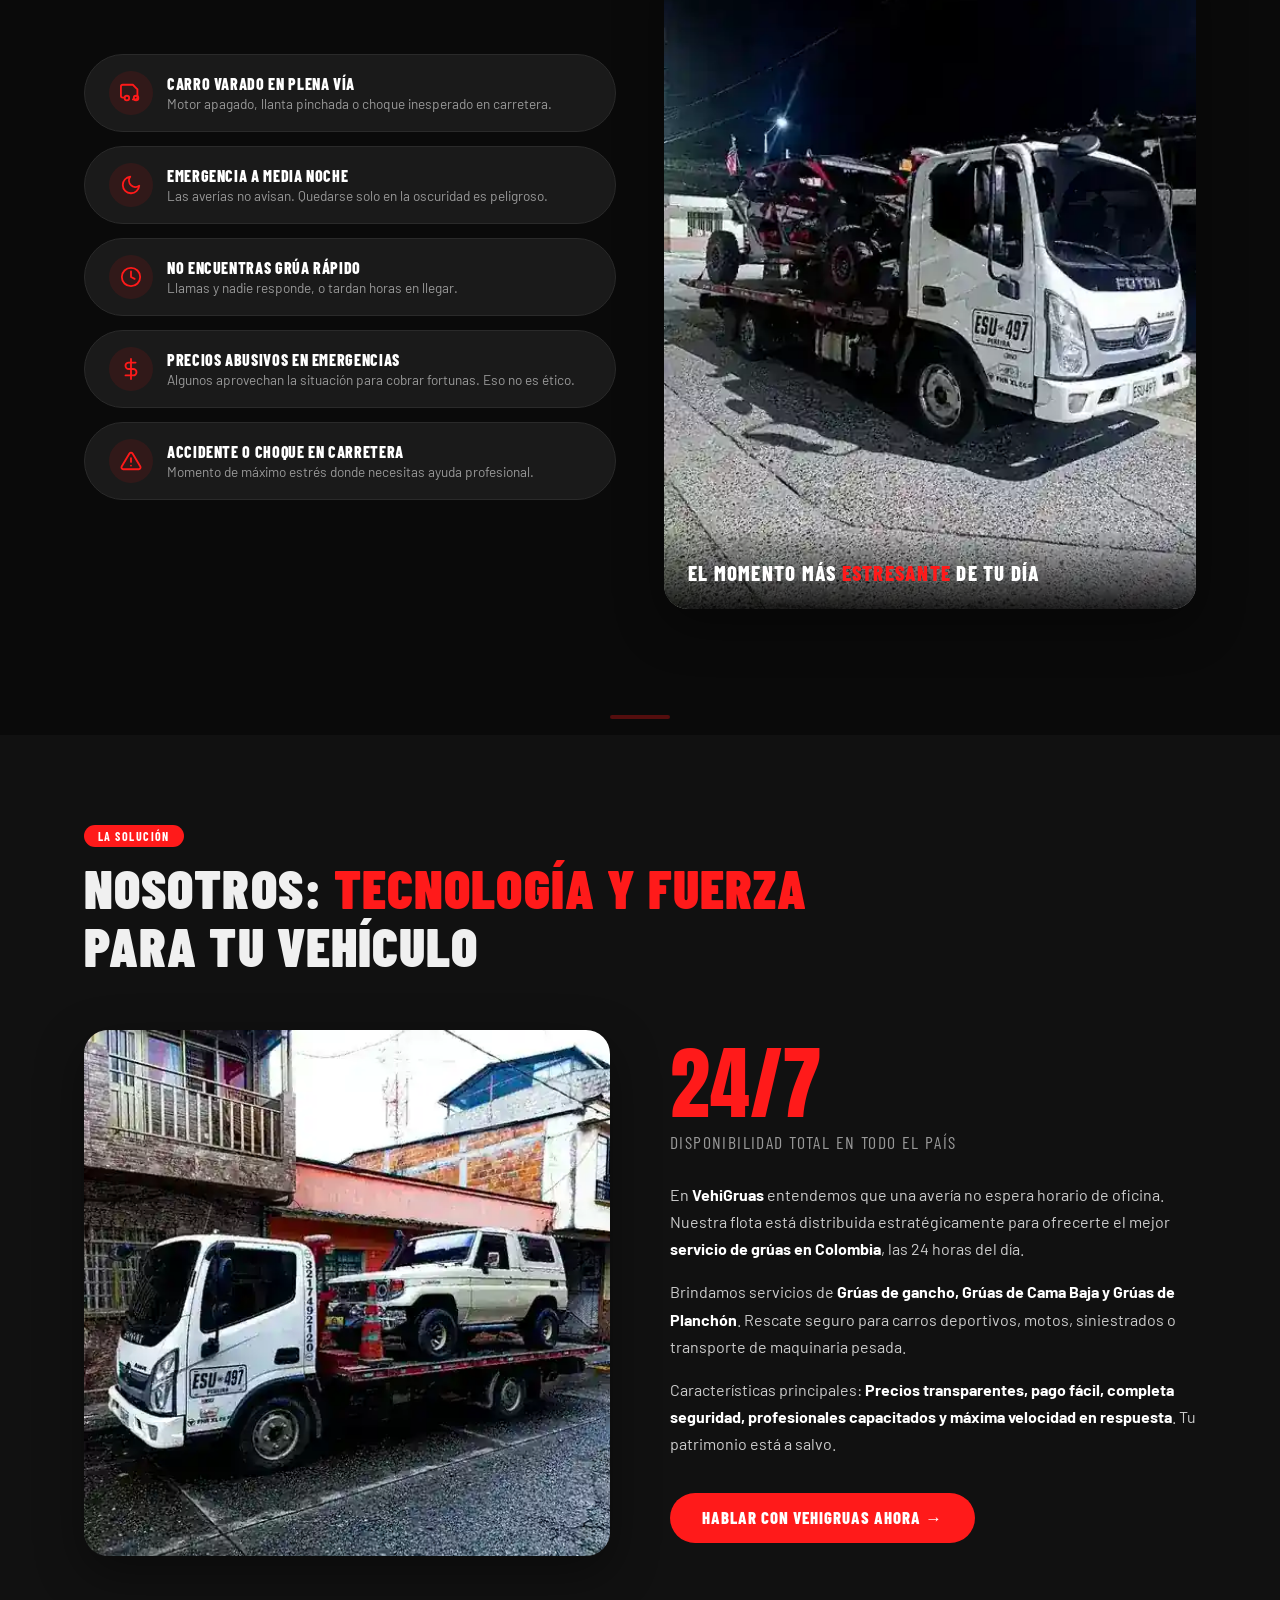
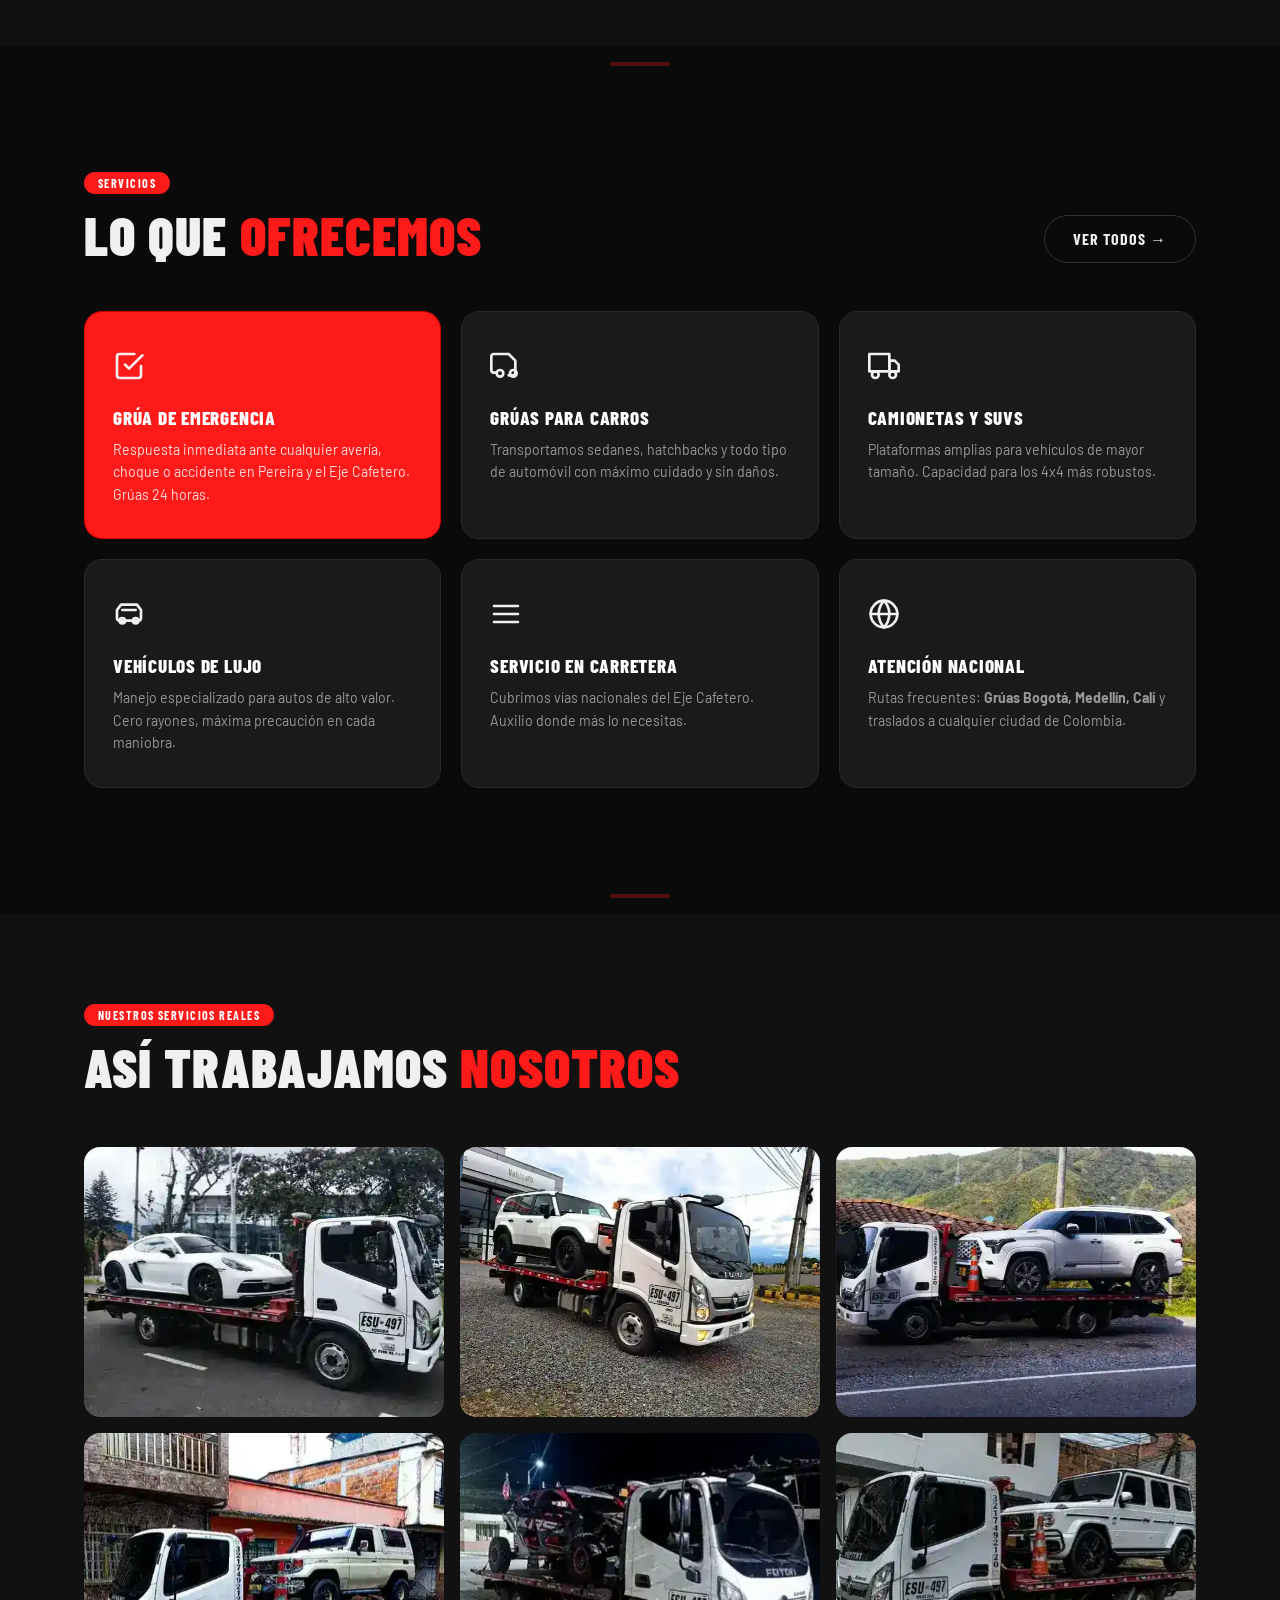
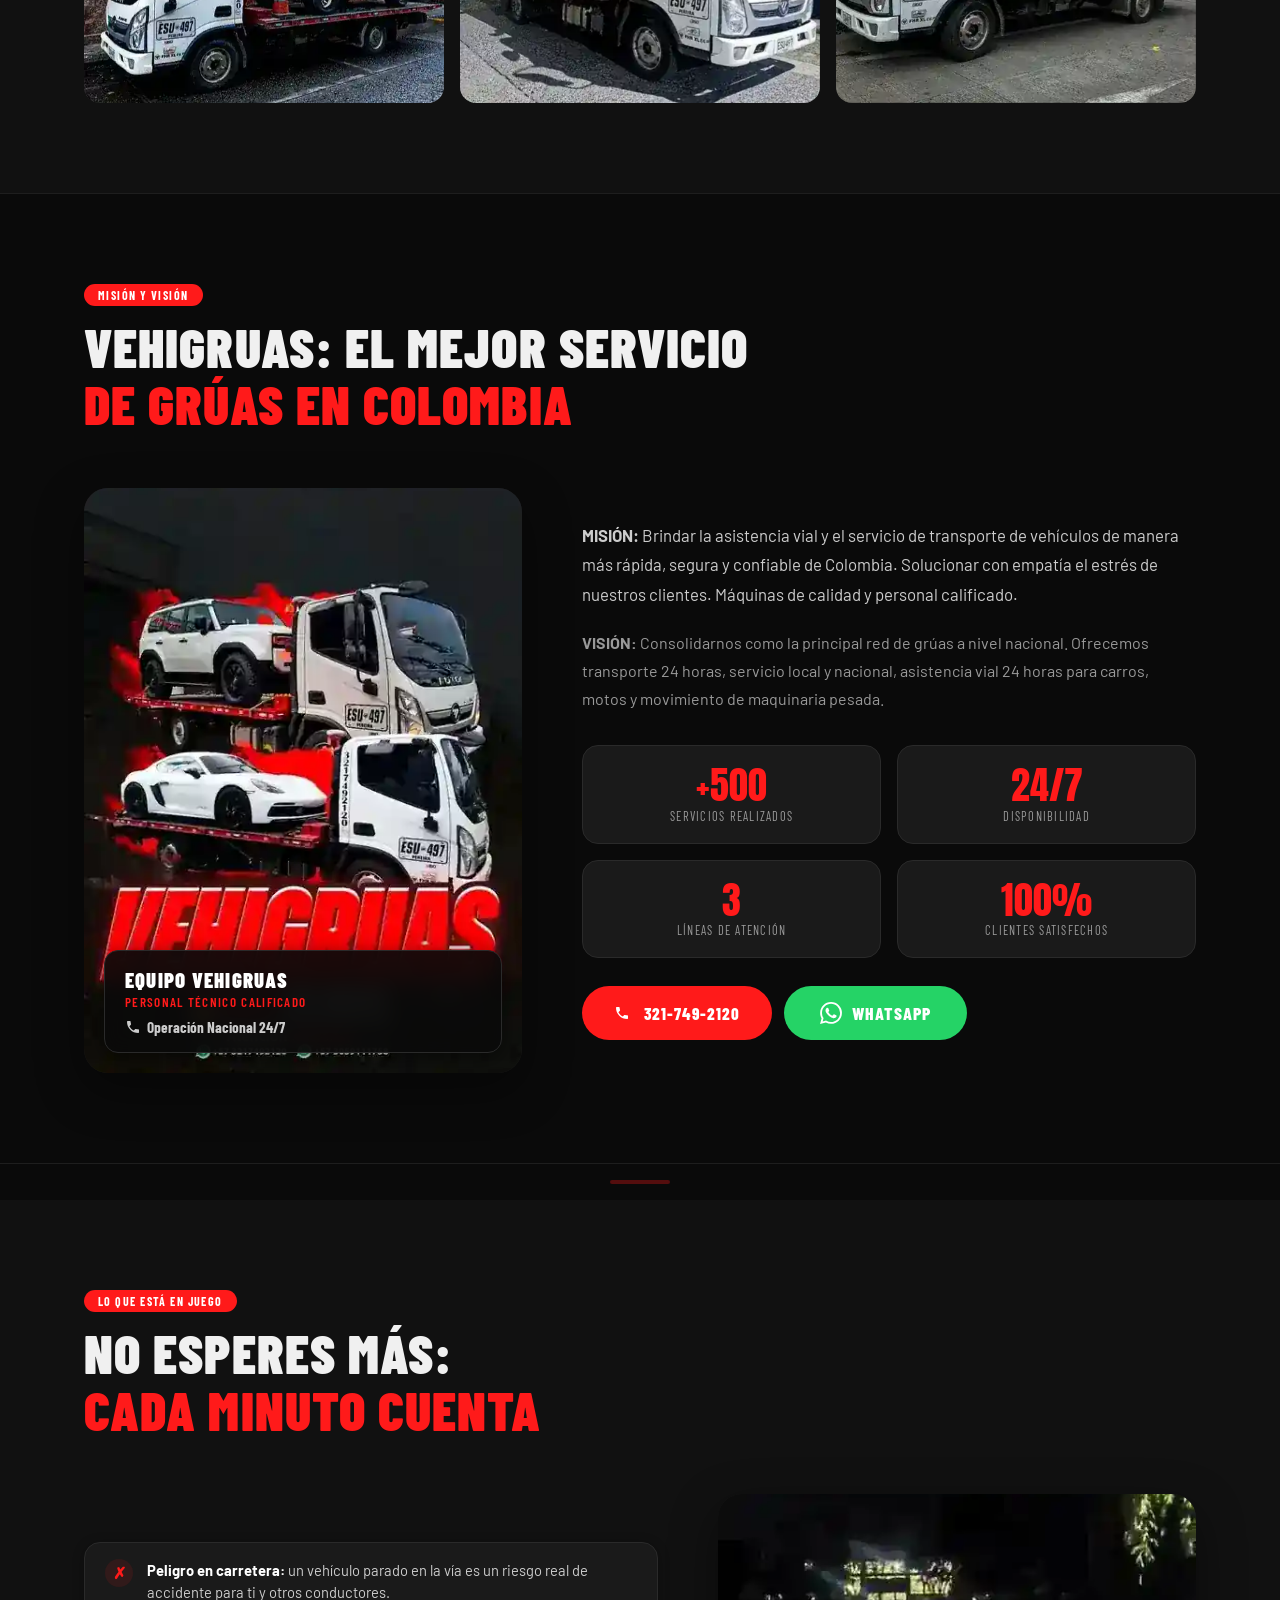
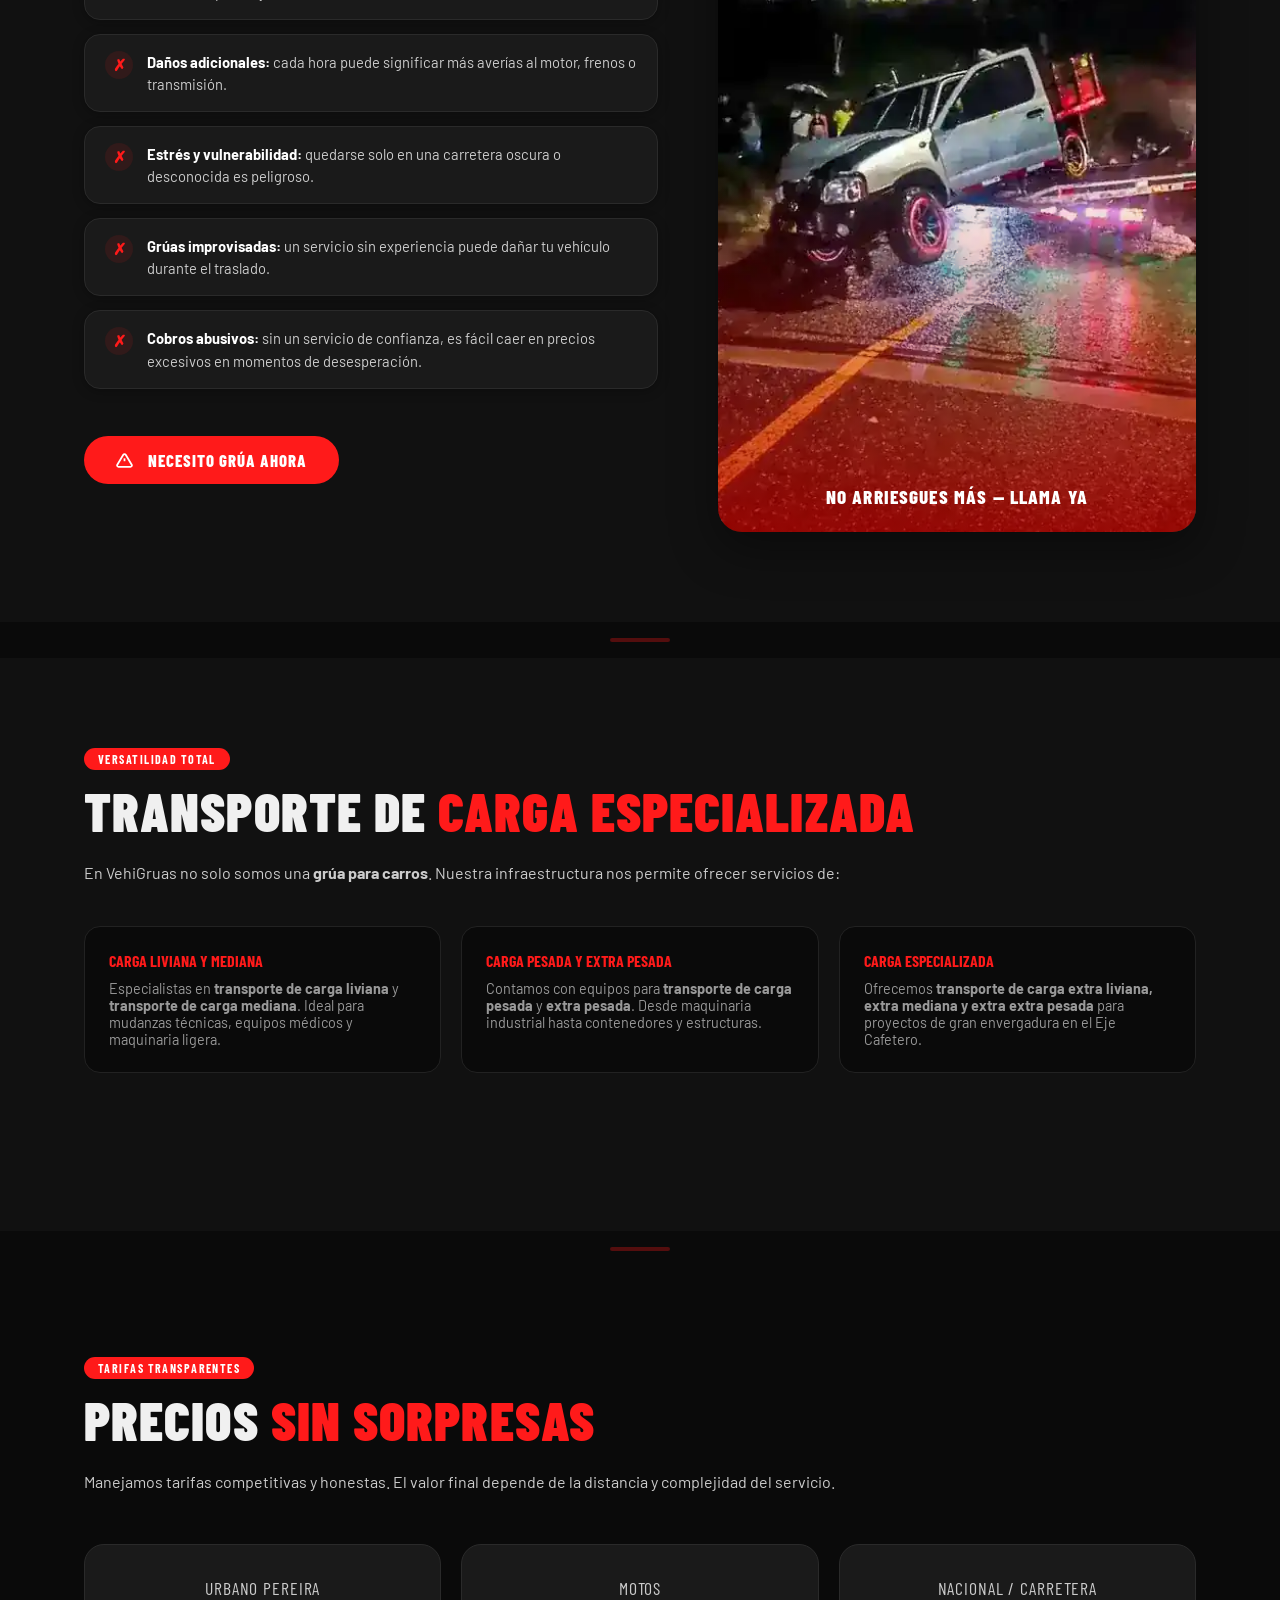
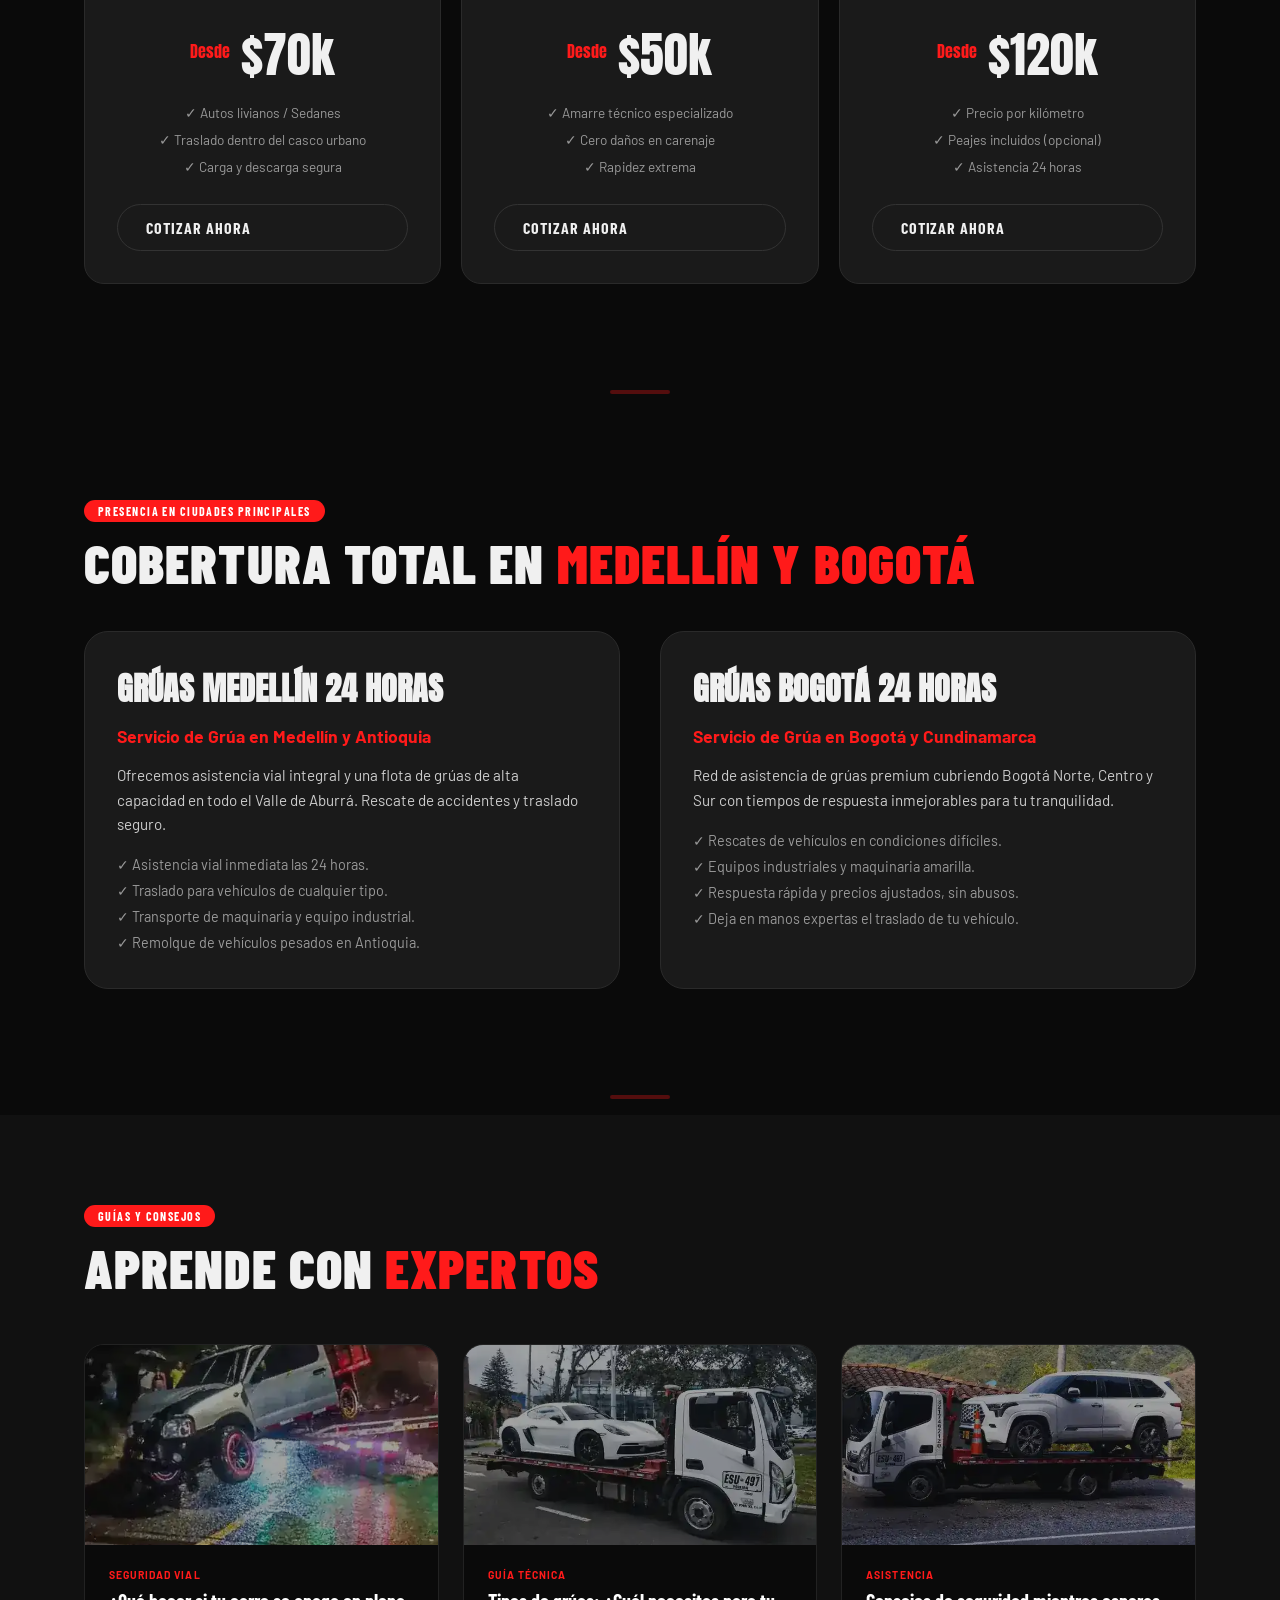
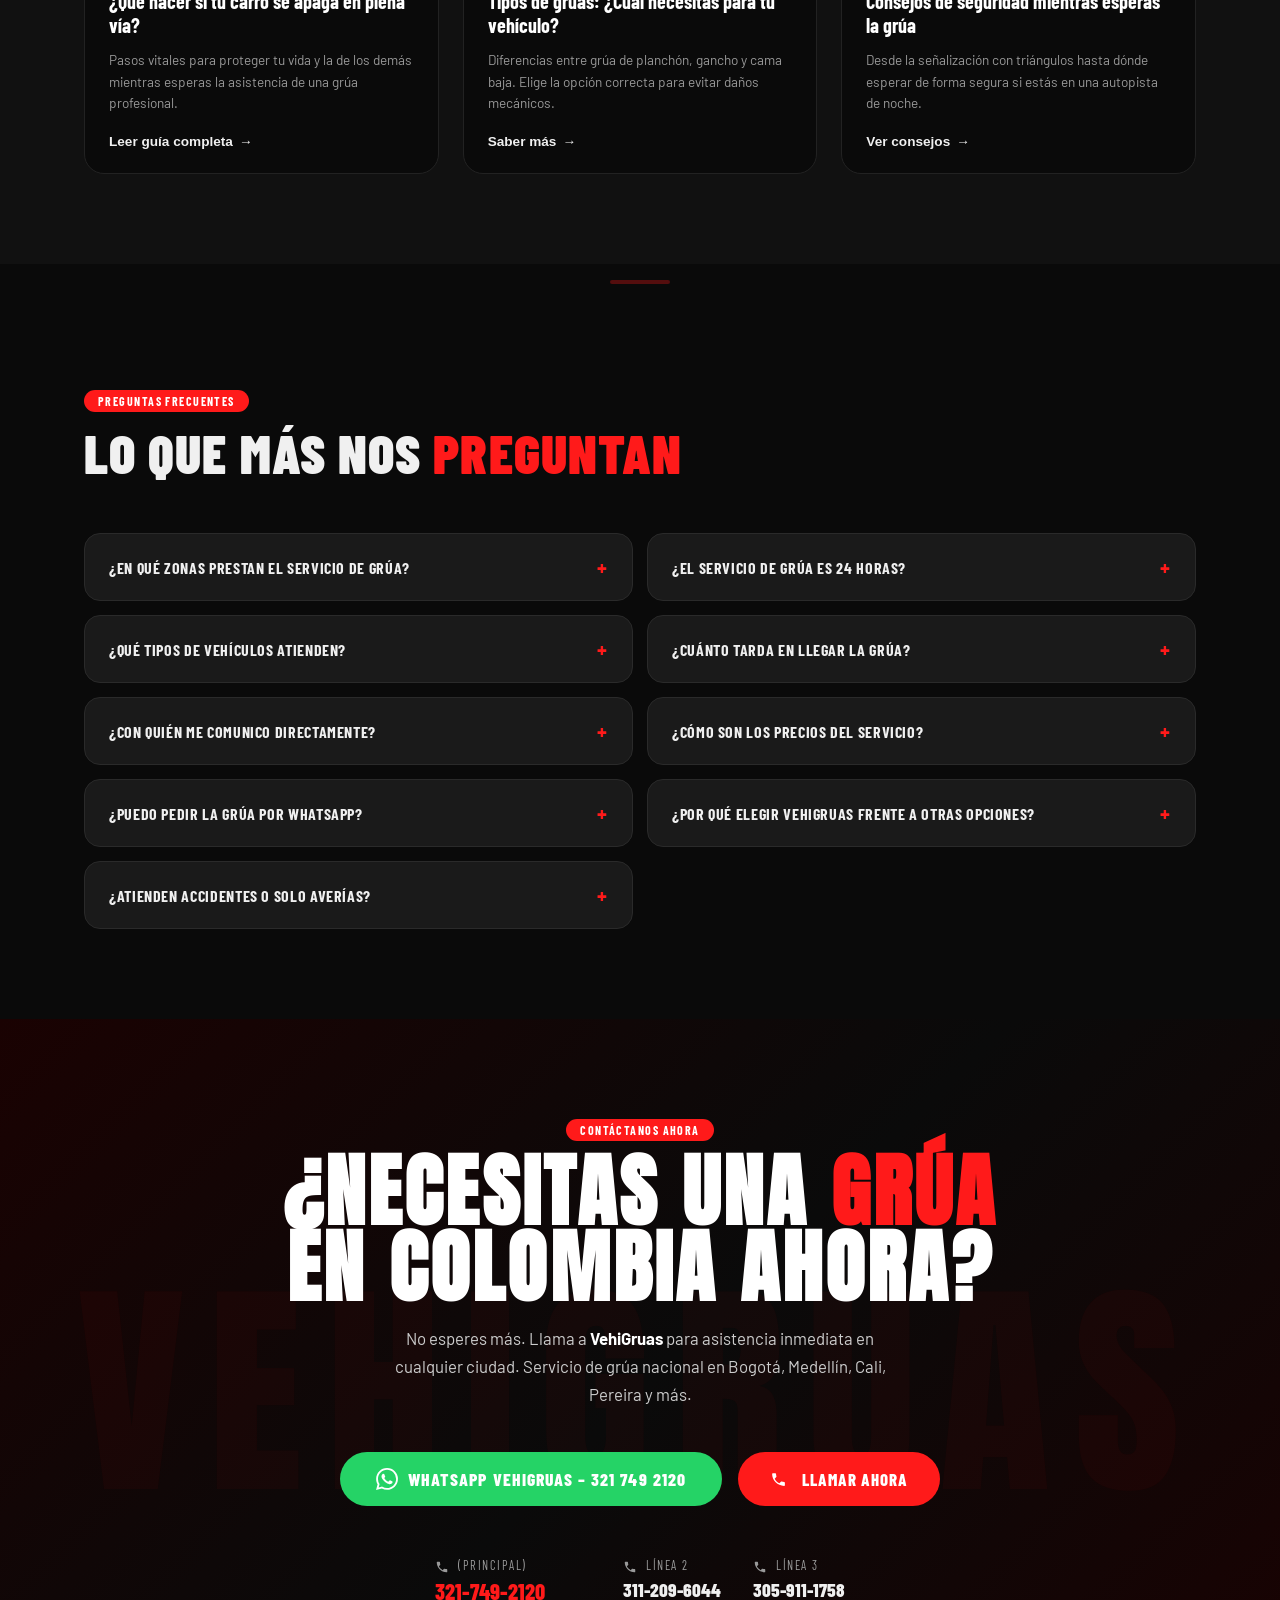
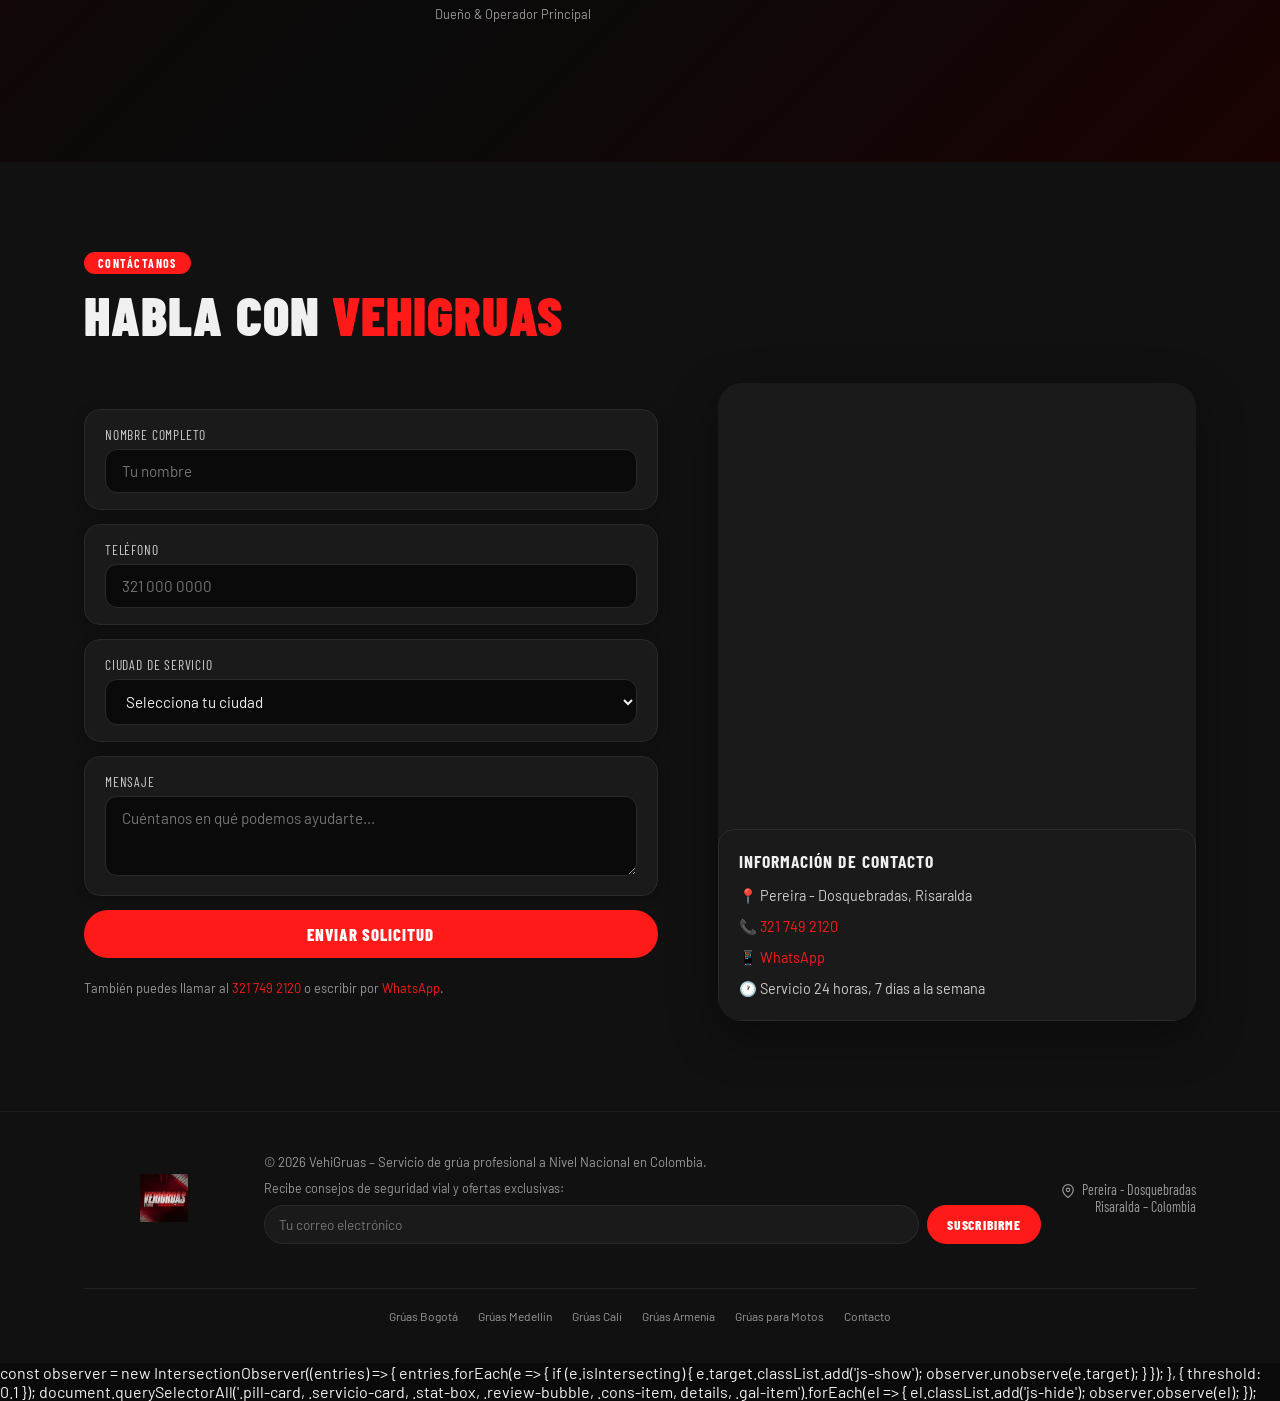
==== commit aa29f60f: "Add files via upload" ====
--- a/index.html
+++ b/index.html
@@ -1684,8 +1684,8 @@
       <div class="hero-grid">
         <div class="hero-copy fade-up">
           <div class="hero-eyebrow"><span>Atención Inmediata a Nivel Nacional</span></div>
-          <h1 class="hero-h1" style="font-size: clamp(2.5rem, 6vw, 4.5rem);">Grúas Pereira y Dosquebradas<br><em>Eje Cafetero y Colombia | VehiGruas</em></h1>
-          <p class="hero-sub">¿Buscas una <strong>grúa para carros</strong> o <strong>rescate vehicular</strong>? En <strong>VehiGruas</strong> llegamos donde otros no. Ofrecemos <strong>servicio de grúas en Pereira, Medellín, Bogotá y a nivel nacional</strong> las 24 horas. Vehículos, motos, maquinaria pesada y cargas voluminosas.</p>
+          <h1 class="hero-h1" style="font-size: clamp(2.5rem, 6vw, 4.5rem);">Grúas en Pereira y Dosquebradas<br><em>24 Horas | VehiGruas</em></h1>
+          <p class="hero-sub">Servicio de grúa 24/7 en <strong>Pereira, Dosquebradas, Armenia, Manizales</strong> y toda Colombia. <strong>Precios desde $70.000</strong>. Grúas para carros, motos, camionetas, SUVs y carga pesada. Respuesta inmediata.</p>
           <div class="hero-cta-row fade-up delay-2">
             <a class="btn-primary" href="https://wa.me/573217492120?text=Hola%20VehiGruas%2C%20necesito%20una%20grúa"
               target="_blank" rel="noopener noreferrer"><svg width="18" height="18" viewBox="0 0 24 24" fill="currentColor"
@@ -2383,13 +2383,75 @@
     </div>
   </section>
 
+  <!-- CONTACTO -->
+  <section id="contacto" class="section" style="background:var(--dark);">
+    <div class="container">
+      <div class="tag">Contáctanos</div>
+      <h2 class="section-title">Habla con <span>VehiGruas</span></h2>
+      <div class="consecuencias-layout" style="margin-top:40px;">
+        <form class="consecuencias-list" onsubmit="event.preventDefault(); alert('Gracias por contactarnos. Te responderemos en menos de 5 minutos.');">
+          <div class="cons-item">
+            <div style="width:100%;">
+              <label style="color:var(--gray-lt);font-size:.85rem;display:block;margin-bottom:6px;font-family:var(--font-cond);text-transform:uppercase;letter-spacing:.06em;">Nombre completo</label>
+              <input type="text" name="nombre" required style="width:100%;padding:12px 16px;background:var(--black);border:1px solid #2a2a2a;border-radius:12px;color:var(--white);font-family:var(--font-body);font-size:.95rem;" placeholder="Tu nombre">
+            </div>
+          </div>
+          <div class="cons-item">
+            <div style="width:100%;">
+              <label style="color:var(--gray-lt);font-size:.85rem;display:block;margin-bottom:6px;font-family:var(--font-cond);text-transform:uppercase;letter-spacing:.06em;">Teléfono</label>
+              <input type="tel" name="telefono" required style="width:100%;padding:12px 16px;background:var(--black);border:1px solid #2a2a2a;border-radius:12px;color:var(--white);font-family:var(--font-body);font-size:.95rem;" placeholder="321 000 0000">
+            </div>
+          </div>
+          <div class="cons-item">
+            <div style="width:100%;">
+              <label style="color:var(--gray-lt);font-size:.85rem;display:block;margin-bottom:6px;font-family:var(--font-cond);text-transform:uppercase;letter-spacing:.06em;">Ciudad de servicio</label>
+              <select name="ciudad" style="width:100%;padding:12px 16px;background:var(--black);border:1px solid #2a2a2a;border-radius:12px;color:var(--white);font-family:var(--font-body);font-size:.95rem;">
+                <option value="">Selecciona tu ciudad</option>
+                <option value="pereira">Pereira</option>
+                <option value="bogota">Bogotá</option>
+                <option value="medellin">Medellín</option>
+                <option value="cali">Cali</option>
+                <option value="armenia">Armenia</option>
+                <option value="nacional">Otra ciudad / Nacional</option>
+              </select>
+            </div>
+          </div>
+          <div class="cons-item">
+            <div style="width:100%;">
+              <label style="color:var(--gray-lt);font-size:.85rem;display:block;margin-bottom:6px;font-family:var(--font-cond);text-transform:uppercase;letter-spacing:.06em;">Mensaje</label>
+              <textarea name="mensaje" rows="3" style="width:100%;padding:12px 16px;background:var(--black);border:1px solid #2a2a2a;border-radius:12px;color:var(--white);font-family:var(--font-body);font-size:.95rem;resize:vertical;" placeholder="Cuéntanos en qué podemos ayudarte..."></textarea>
+            </div>
+          </div>
+          <button type="submit" class="btn-primary" style="width:100%;justify-content:center;">Enviar solicitud</button>
+          <p style="color:var(--gray);font-size:.8rem;margin-top:8px;">También puedes llamar al <a href="tel:+573217492120" style="color:var(--red);">321 749 2120</a> o escribir por <a href="https://wa.me/573217492120" target="_blank" rel="noopener noreferrer" style="color:var(--red);">WhatsApp</a>.</p>
+        </form>
+        <div class="consecuencias-visual" style="display:flex;flex-direction:column;gap:16px;">
+          <iframe src="https://www.google.com/maps/embed?pb=!1m18!1m12!1m3!1d3983.740769499478!2d-75.6961!3d4.8133!2m3!1f0!2f0!3f0!3m2!1i1024!2i768!4f13.1!3m3!1m2!1s0x8e388748eb563d07%3A0x9872659e992b8265!2sPereira%2C%20Risaralda!5e0!3m2!1ses!2sco!4v1710000000000!5m2!1ses!2sco" width="100%" height="100%" style="border:0;border-radius:24px;min-height:320px;" allowfullscreen="" loading="lazy" referrerpolicy="no-referrer-when-downgrade" title="Ubicación VehiGruas en Pereira"></iframe>
+          <div style="background:var(--dark2);border:1px solid #2a2a2a;border-radius:16px;padding:20px;">
+            <h4 style="font-family:var(--font-cond);font-size:1.1rem;text-transform:uppercase;letter-spacing:.06em;color:var(--white);margin-bottom:12px;">Información de contacto</h4>
+            <p style="color:var(--gray-lt);font-size:.9rem;line-height:1.6;margin-bottom:8px;">📍 Pereira - Dosquebradas, Risaralda</p>
+            <p style="color:var(--gray-lt);font-size:.9rem;line-height:1.6;margin-bottom:8px;">📞 <a href="tel:+573217492120" style="color:var(--red);">321 749 2120</a></p>
+            <p style="color:var(--gray-lt);font-size:.9rem;line-height:1.6;margin-bottom:8px;">📱 <a href="https://wa.me/573217492120" target="_blank" rel="noopener noreferrer" style="color:var(--red);">WhatsApp</a></p>
+            <p style="color:var(--gray-lt);font-size:.9rem;line-height:1.6;">🕐 Servicio 24 horas, 7 días a la semana</p>
+          </div>
+        </div>
+      </div>
+    </div>
+  </section>
+
   <!-- FOOTER -->
   <footer>
     <div class="container footer-inner">
       <div class="footer-logo"><img src="LogoVehi.webp" alt="VehiGruas Logo" width="160" height="48" loading="lazy" />
       </div>
-      <p class="footer-copy"><br><span style="font-size:.76rem;">
-        </span></p>
+      <div style="flex:1;min-width:220px;">
+        <p style="color:var(--gray);font-size:.82rem;line-height:1.6;">© 2026 VehiGruas – Servicio de grúa profesional a Nivel Nacional en Colombia.</p>
+        <p style="color:var(--gray);font-size:.78rem;margin-top:8px;">Recibe consejos de seguridad vial y ofertas exclusivas:</p>
+        <form onsubmit="event.preventDefault(); alert('¡Gracias por suscribirte a VehiGruas! Te enviaremos información útil sobre seguridad vial.');" style="display:flex;gap:8px;margin-top:10px;flex-wrap:wrap;">
+          <input type="email" required placeholder="Tu correo electrónico" style="padding:10px 14px;background:var(--dark2);border:1px solid #2a2a2a;border-radius:50px;color:var(--white);font-family:var(--font-body);font-size:.85rem;min-width:200px;flex:1;" />
+          <button type="submit" class="btn-primary" style="padding:10px 20px;font-size:.85rem;white-space:nowrap;">Suscribirme</button>
+        </form>
+      </div>
       <div class="footer-loc">
         <svg width="14" height="14" viewBox="0 0 24 24" fill="none" stroke="currentColor"
           stroke-width="2" style="display:inline;vertical-align:middle;margin-right:4px">
@@ -2398,15 +2460,15 @@
         </svg> Pereira - Dosquebradas<br>Risaralda – Colombia
       </div>
       <div class="footer-links">
-        <a href="#">Política de Privacidad</a>
-        <a href="#">Términos y Condiciones</a>
-        <a href="#precios">Política de Precios</a>
-        <a href="#autoridad">Sobre Nosotros</a>
+        <a href="https://vehigruas.com/gruas-bogota.html">Grúas Bogotá</a>
+        <a href="https://vehigruas.com/gruas-medellin.html">Grúas Medellín</a>
+        <a href="https://vehigruas.com/gruas-cali.html">Grúas Cali</a>
+        <a href="https://vehigruas.com/gruas-armenia.html">Grúas Armenia</a>
+        <a href="https://vehigruas.com/gruas-motos.html">Grúas para Motos</a>
+        <a href="https://wa.me/573217492120">Contacto</a>
       </div>
     </div>
   </footer>
-
-  <script>
     const observer = new IntersectionObserver((entries) => {
       entries.forEach(e => {
         if (e.isIntersecting) { 
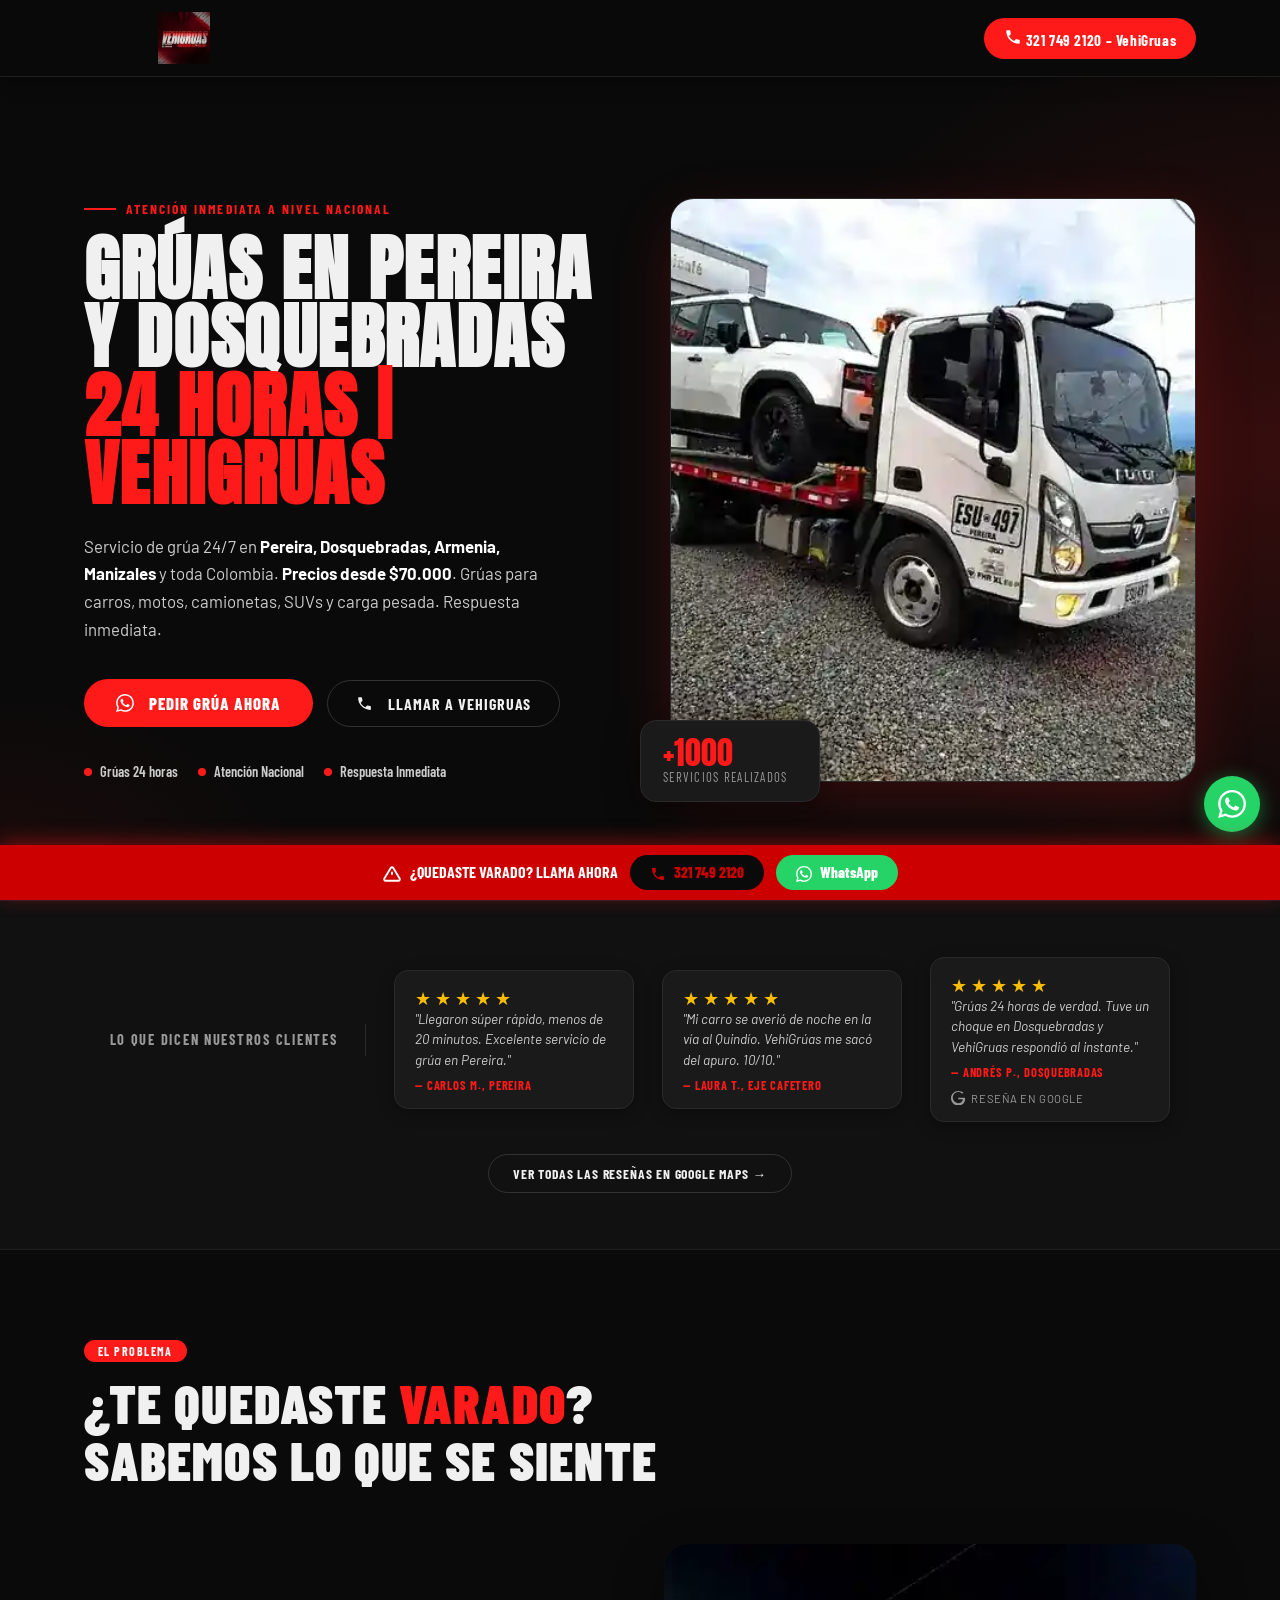
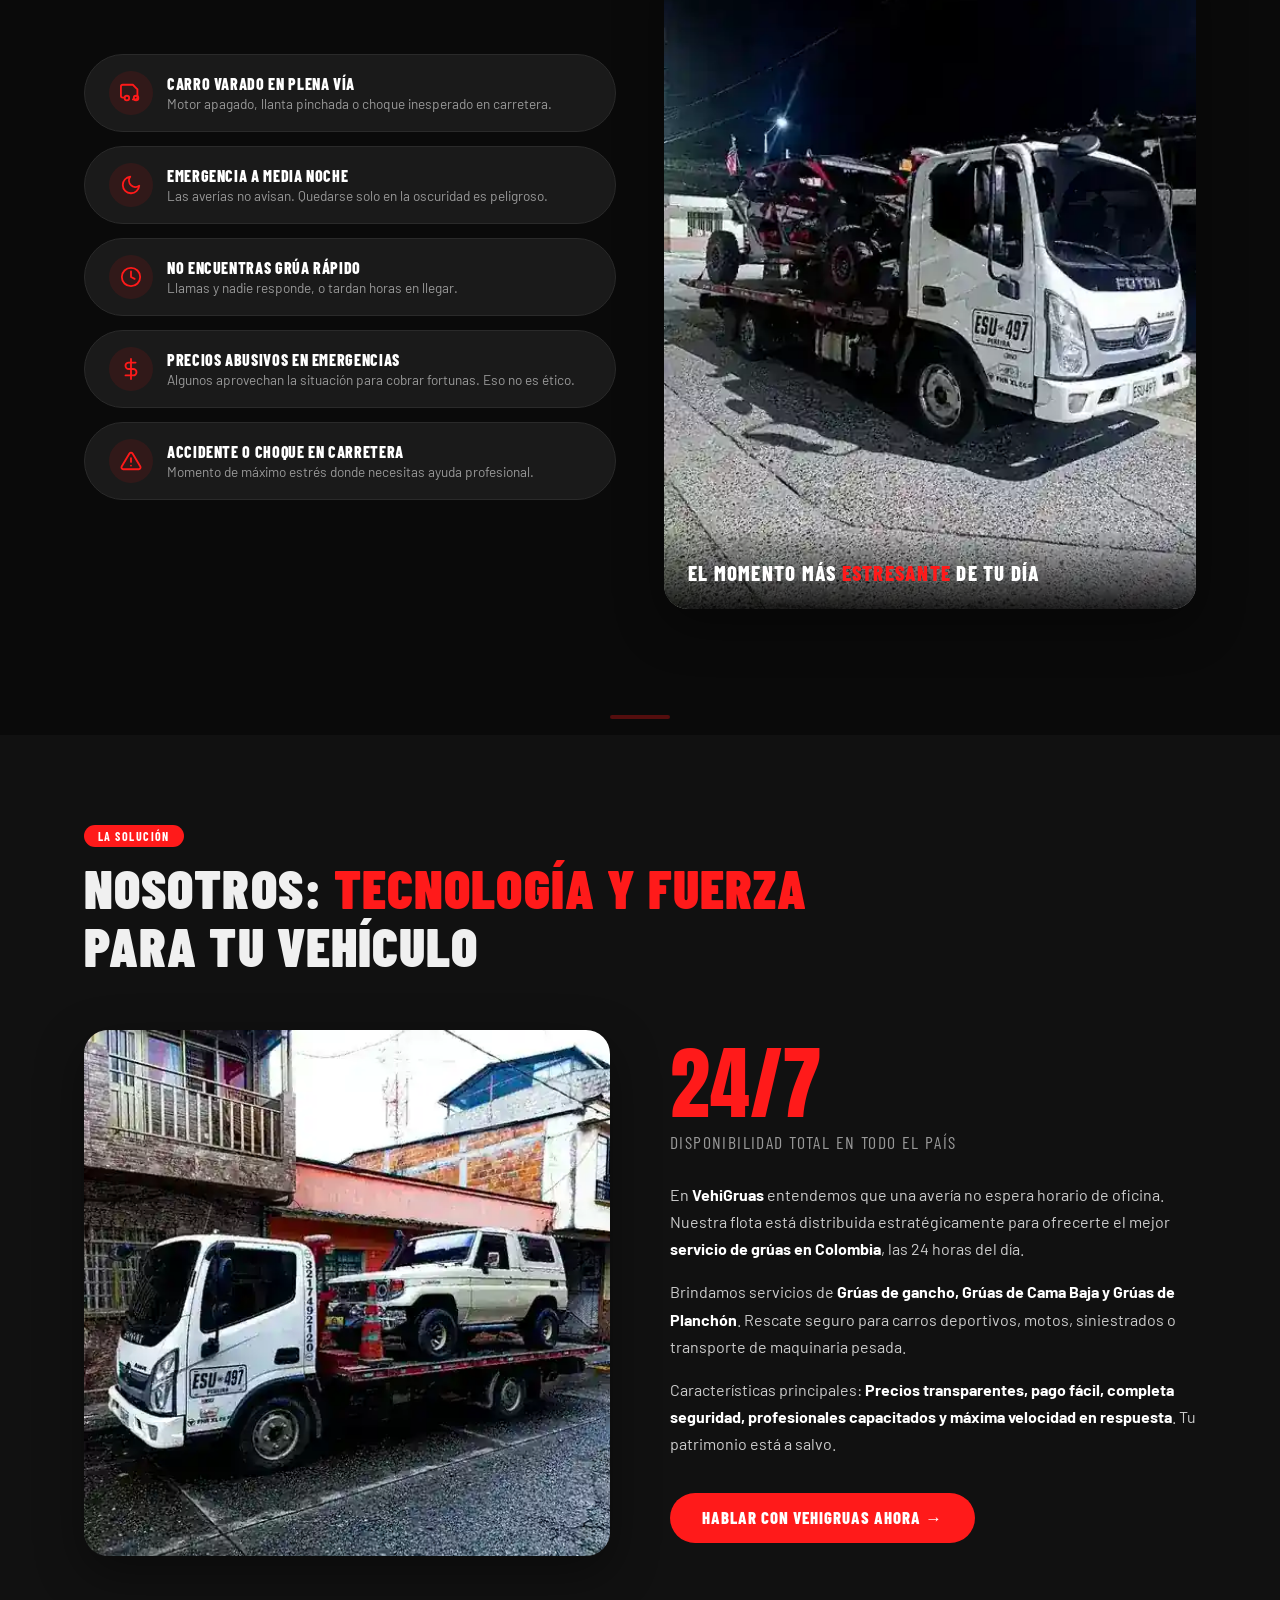
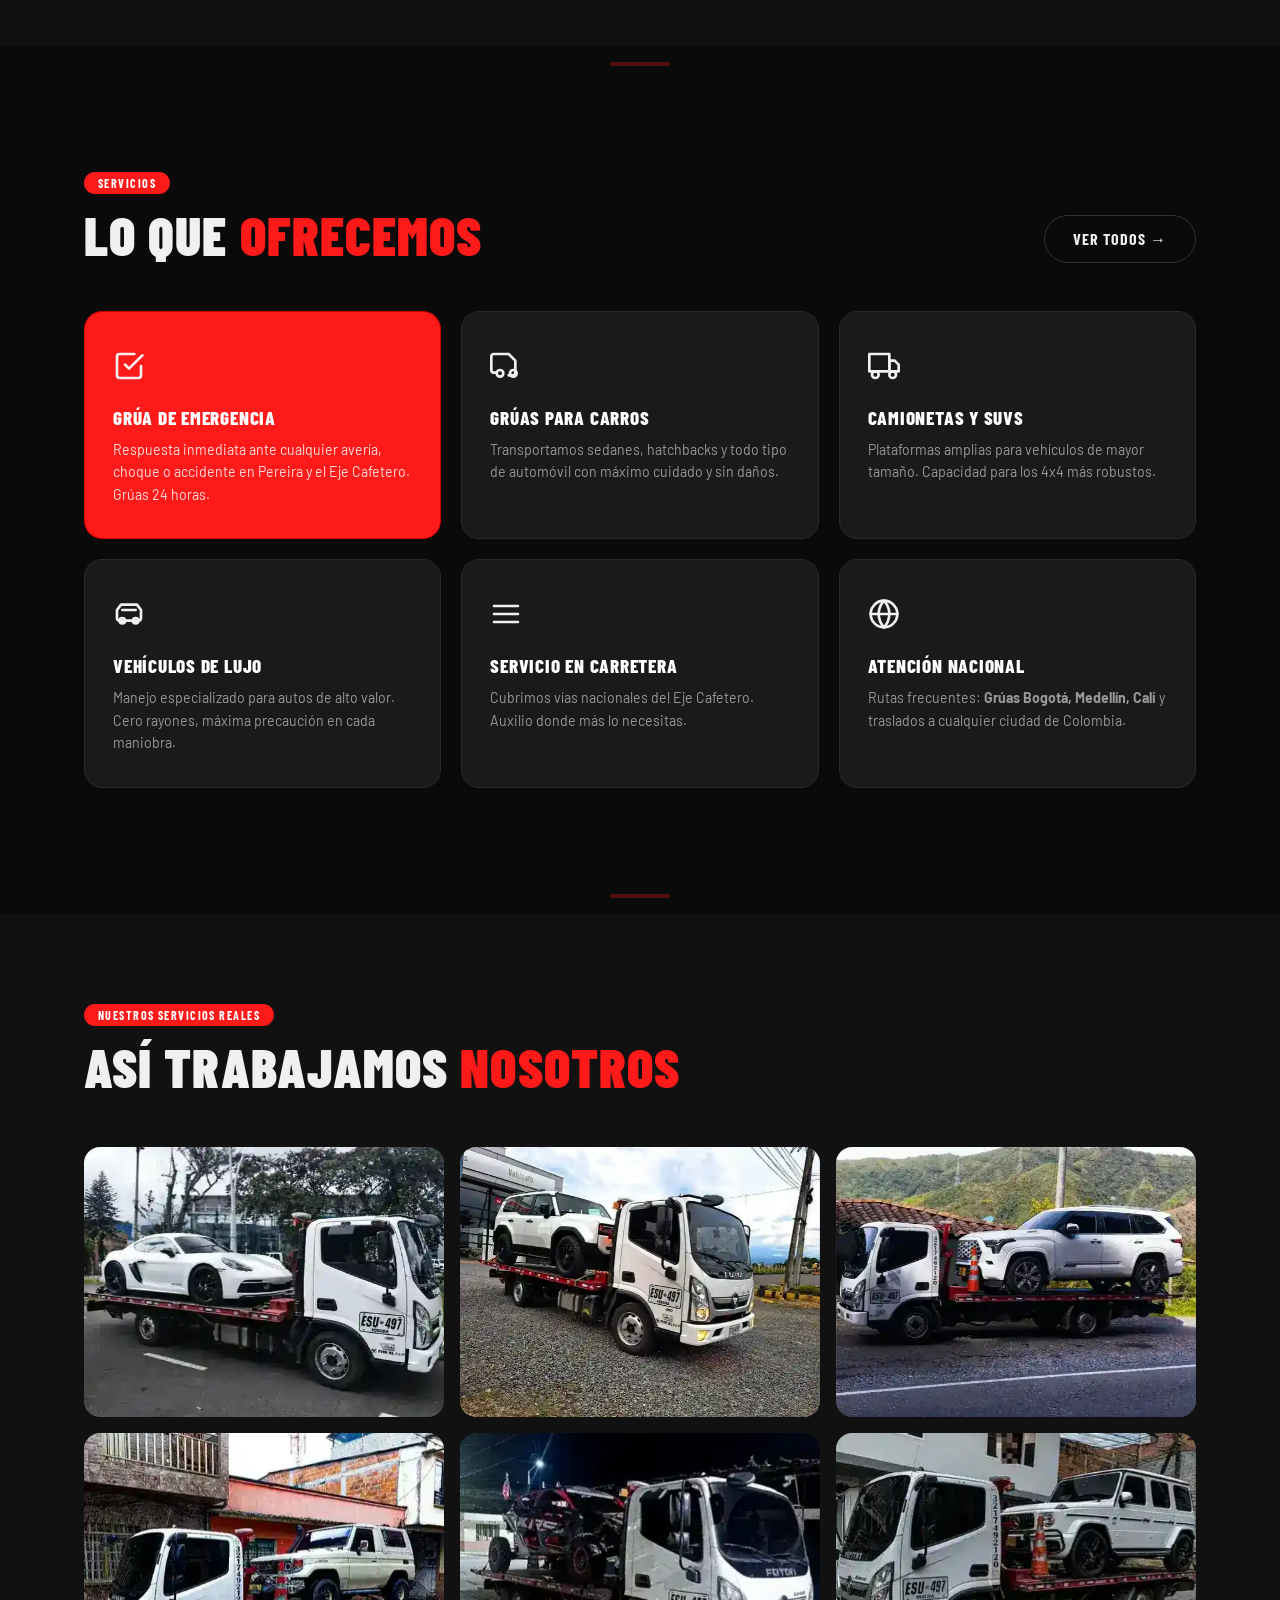
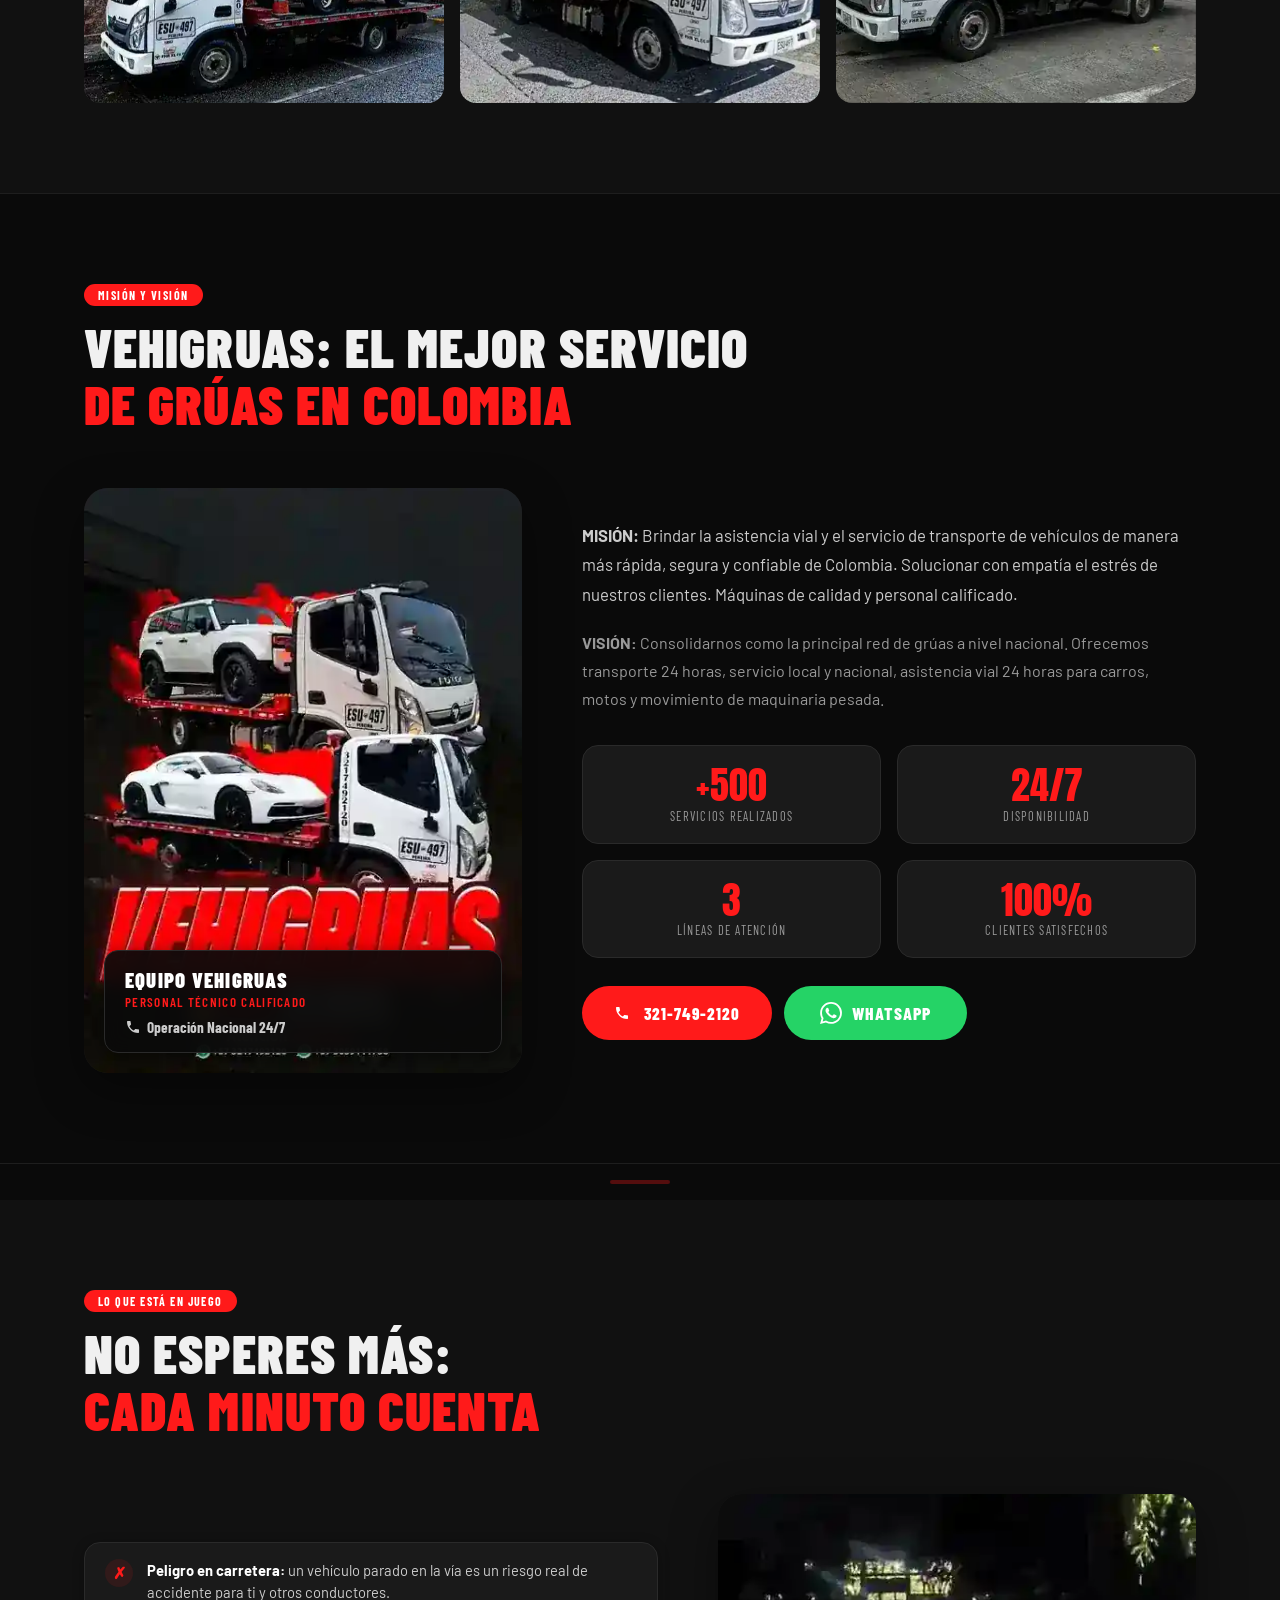
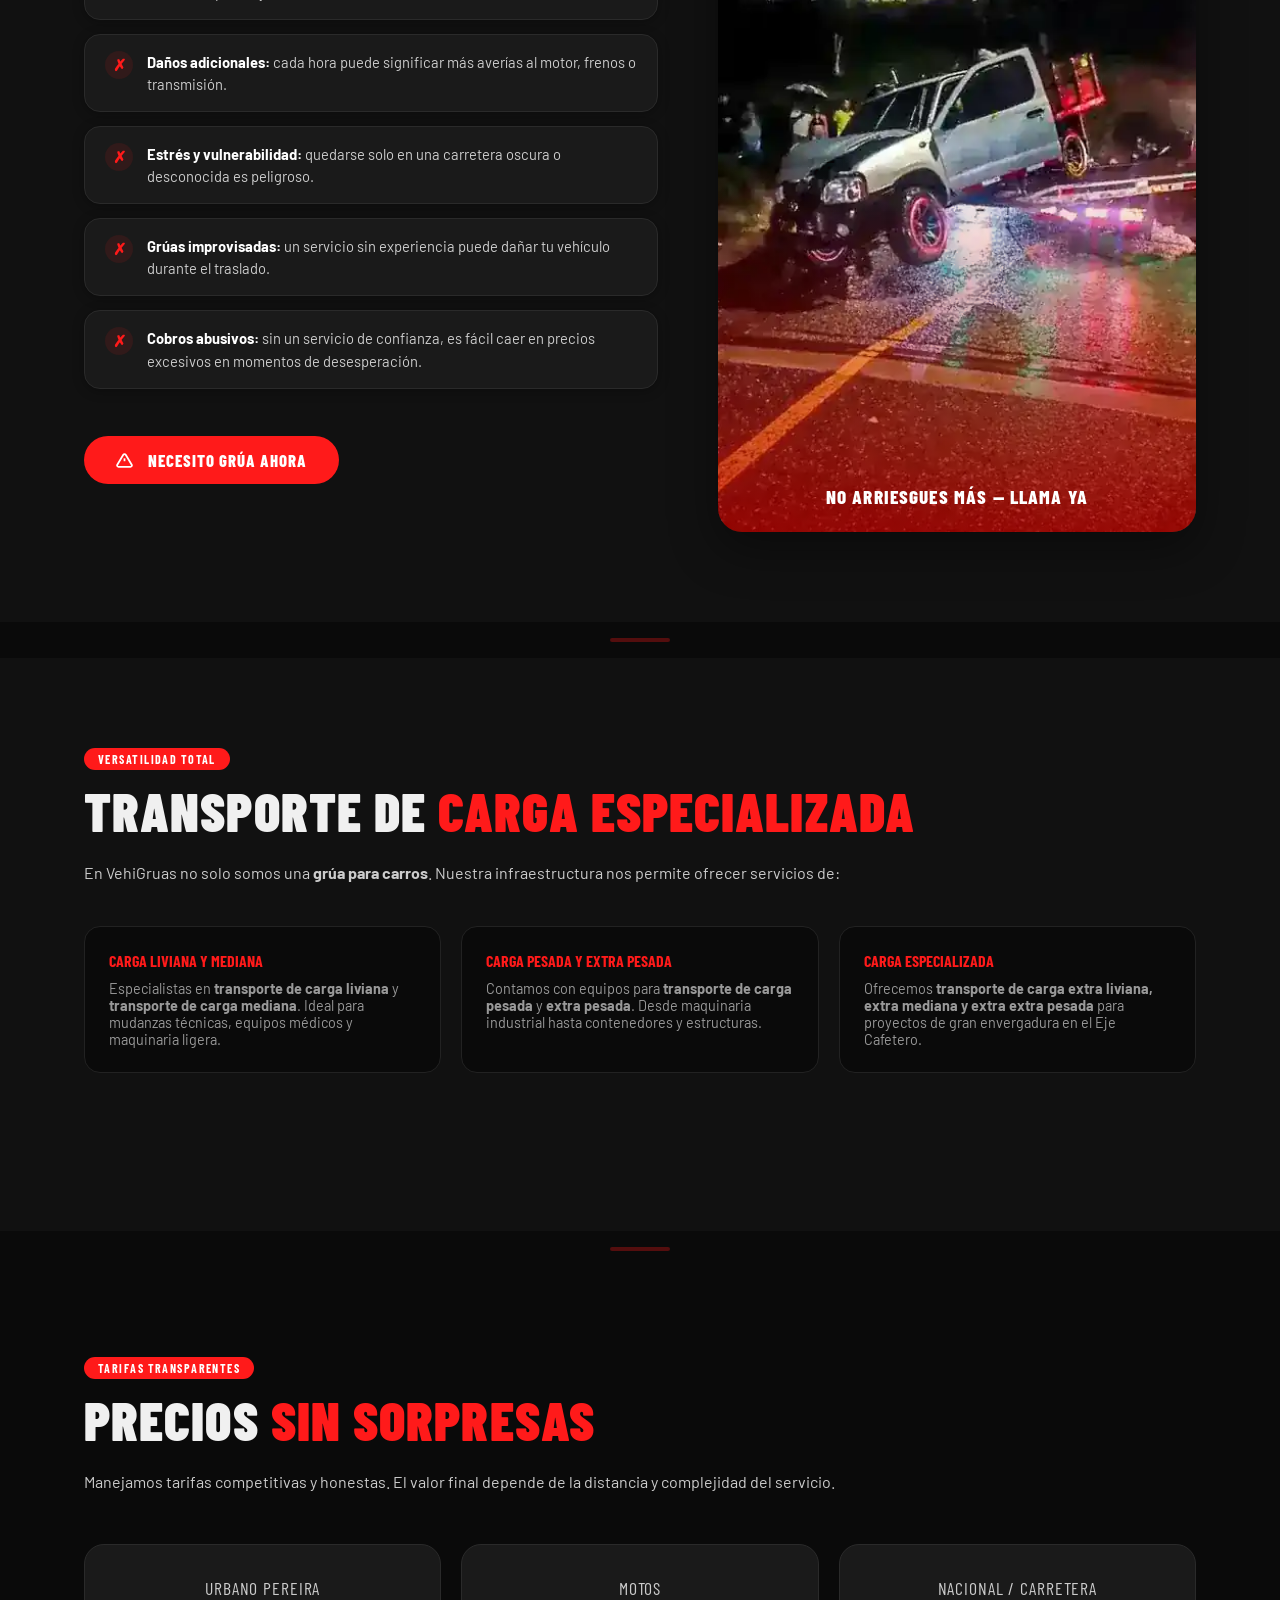
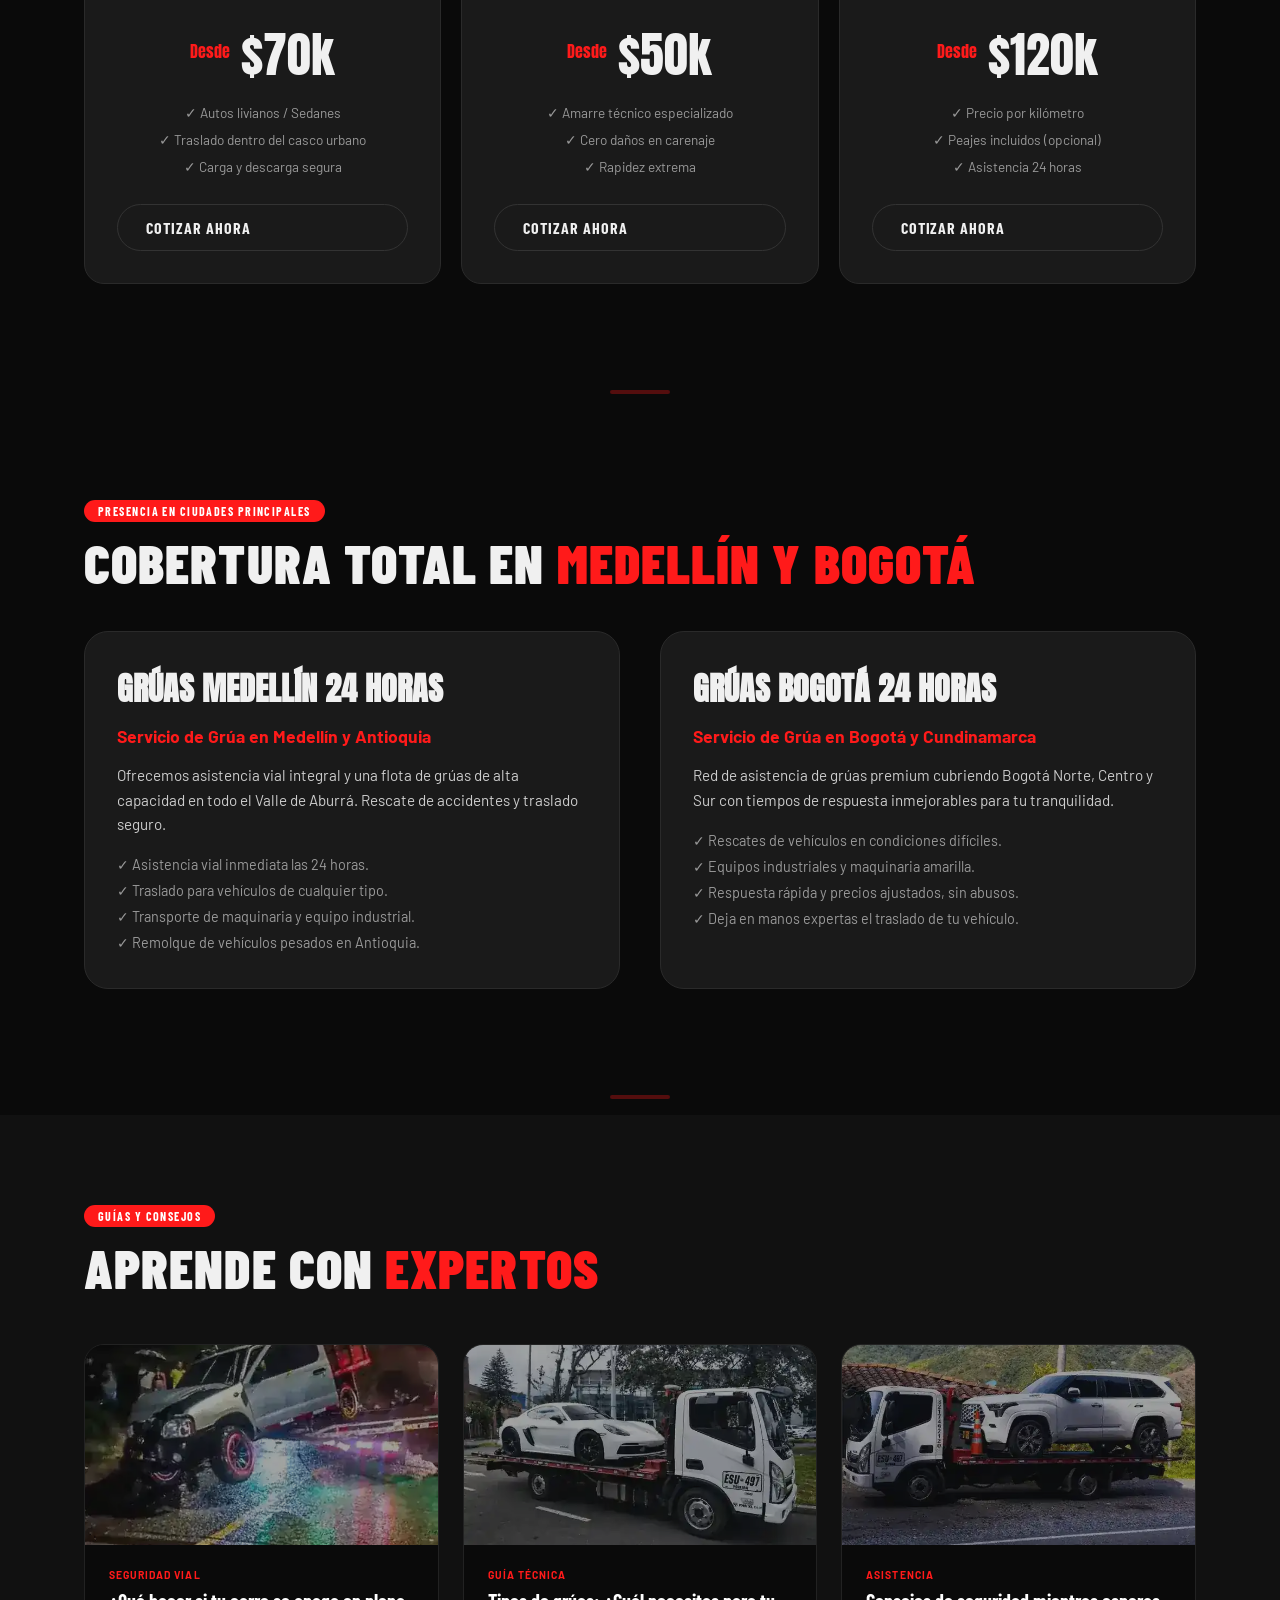
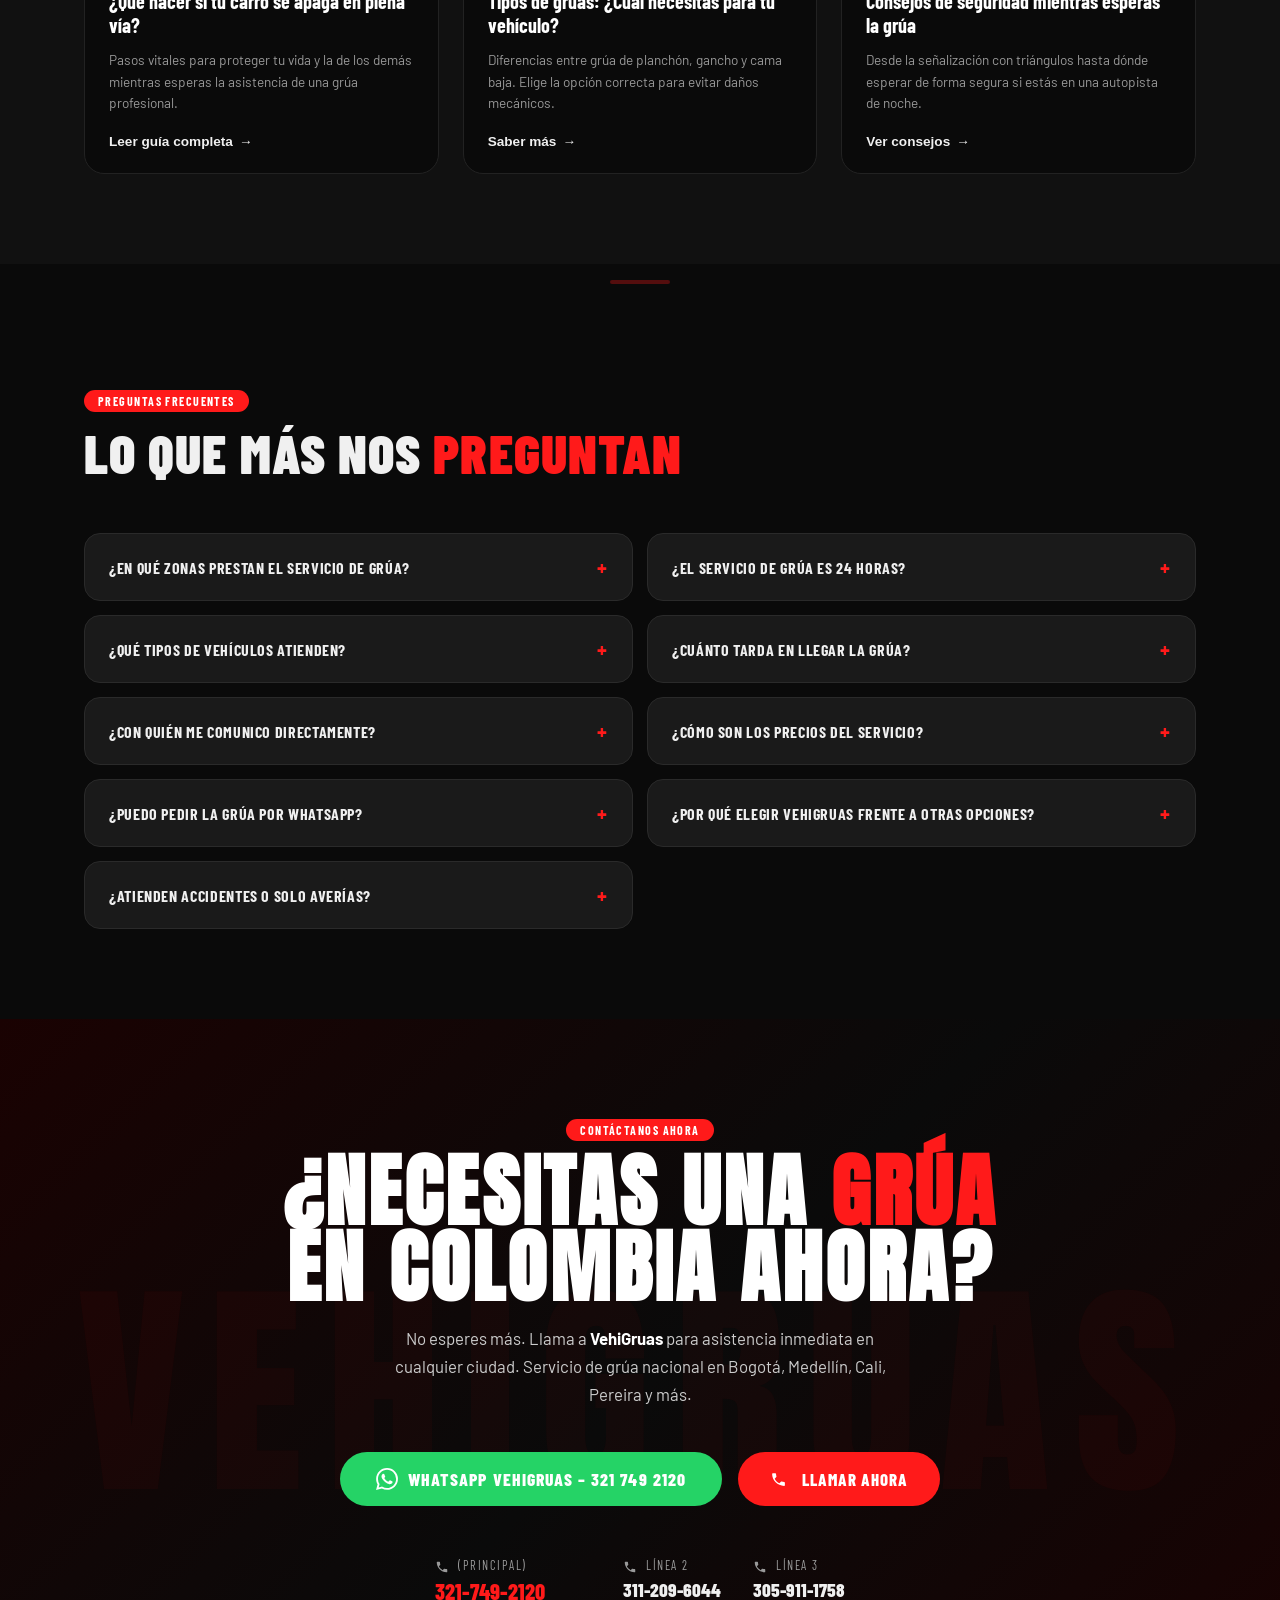
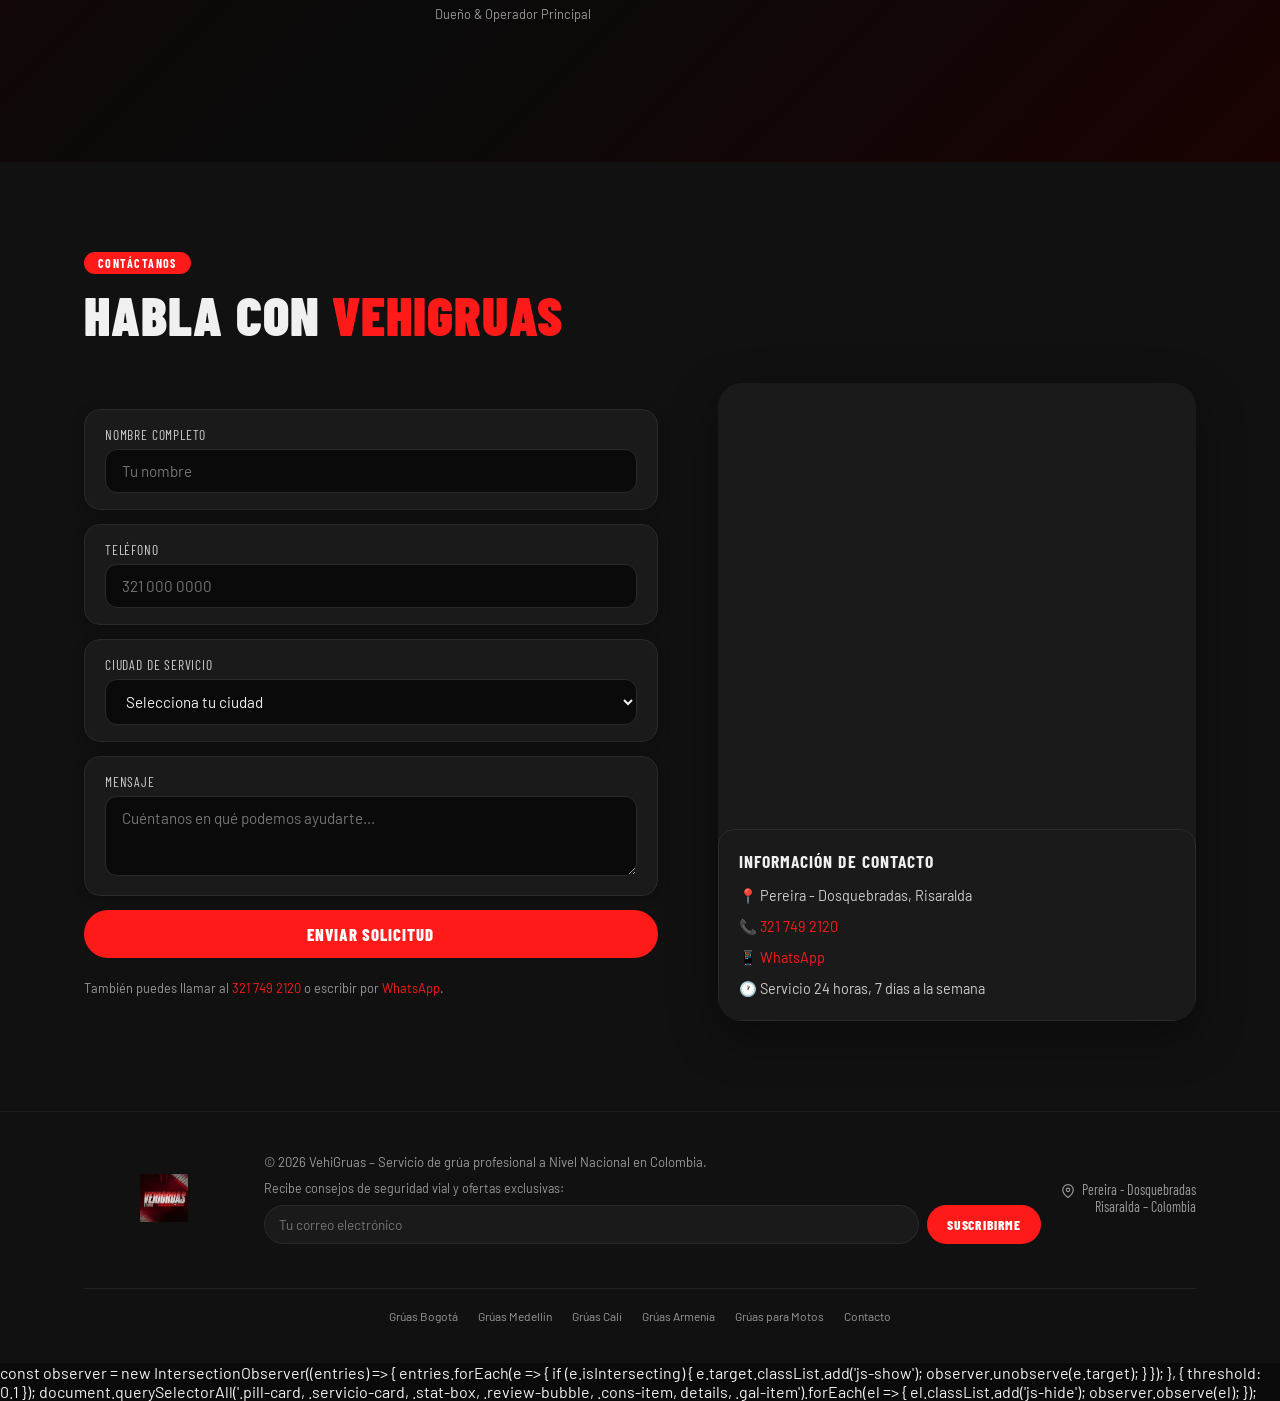
==== commit b0409c9b: "Add files via upload" ====
--- a/index.html
+++ b/index.html
@@ -5,7 +5,7 @@
   <meta name="google-site-verification" content="ZmFMhz-QR0t-kLNYBlZFBeJYLdYccyu-2sMNYs2x72E" />
   <meta charset="UTF-8" />
   <meta name="viewport" content="width=device-width, initial-scale=1.0" />
-  <title>Grúas en Colombia 24 Horas | VehiGruas - Servicio de Grúa a Nivel Nacional</title>
+  <title>Grúa en Pereira y Dosquebradas</title>
   <meta name="description"
     content="En VehiGruas ofrecemos servicio de grúa 24 horas en toda Colombia. Grúas para carros, motos y transporte de carga pesada a nivel nacional. Respuesta inmediata. Llama ya: 321 749 2120." />
   <meta name="keywords"
@@ -16,7 +16,7 @@
   <link rel="apple-touch-icon" href="Fav.webp" />
   <link rel="canonical" href="https://vehigruas.com/" />
   <meta property="og:type" content="website" />
-  <meta property="og:title" content="Grúas en Colombia 24 Horas | VehiGruas - Servicio Nacional" />
+  <meta property="og:title" content="Grúa en Pereira y Dosquebradas" />
   <meta property="og:description"
     content="Servicio de grúa profesional 24/7 en toda Colombia. Cobertura nacional en Bogotá, Medellín, Cali, Eje Cafetero y más. Llama: 321 749 2120." />
   <meta property="og:image" content="https://vehigruas.com/Banner%20VehiGruas.webp" />
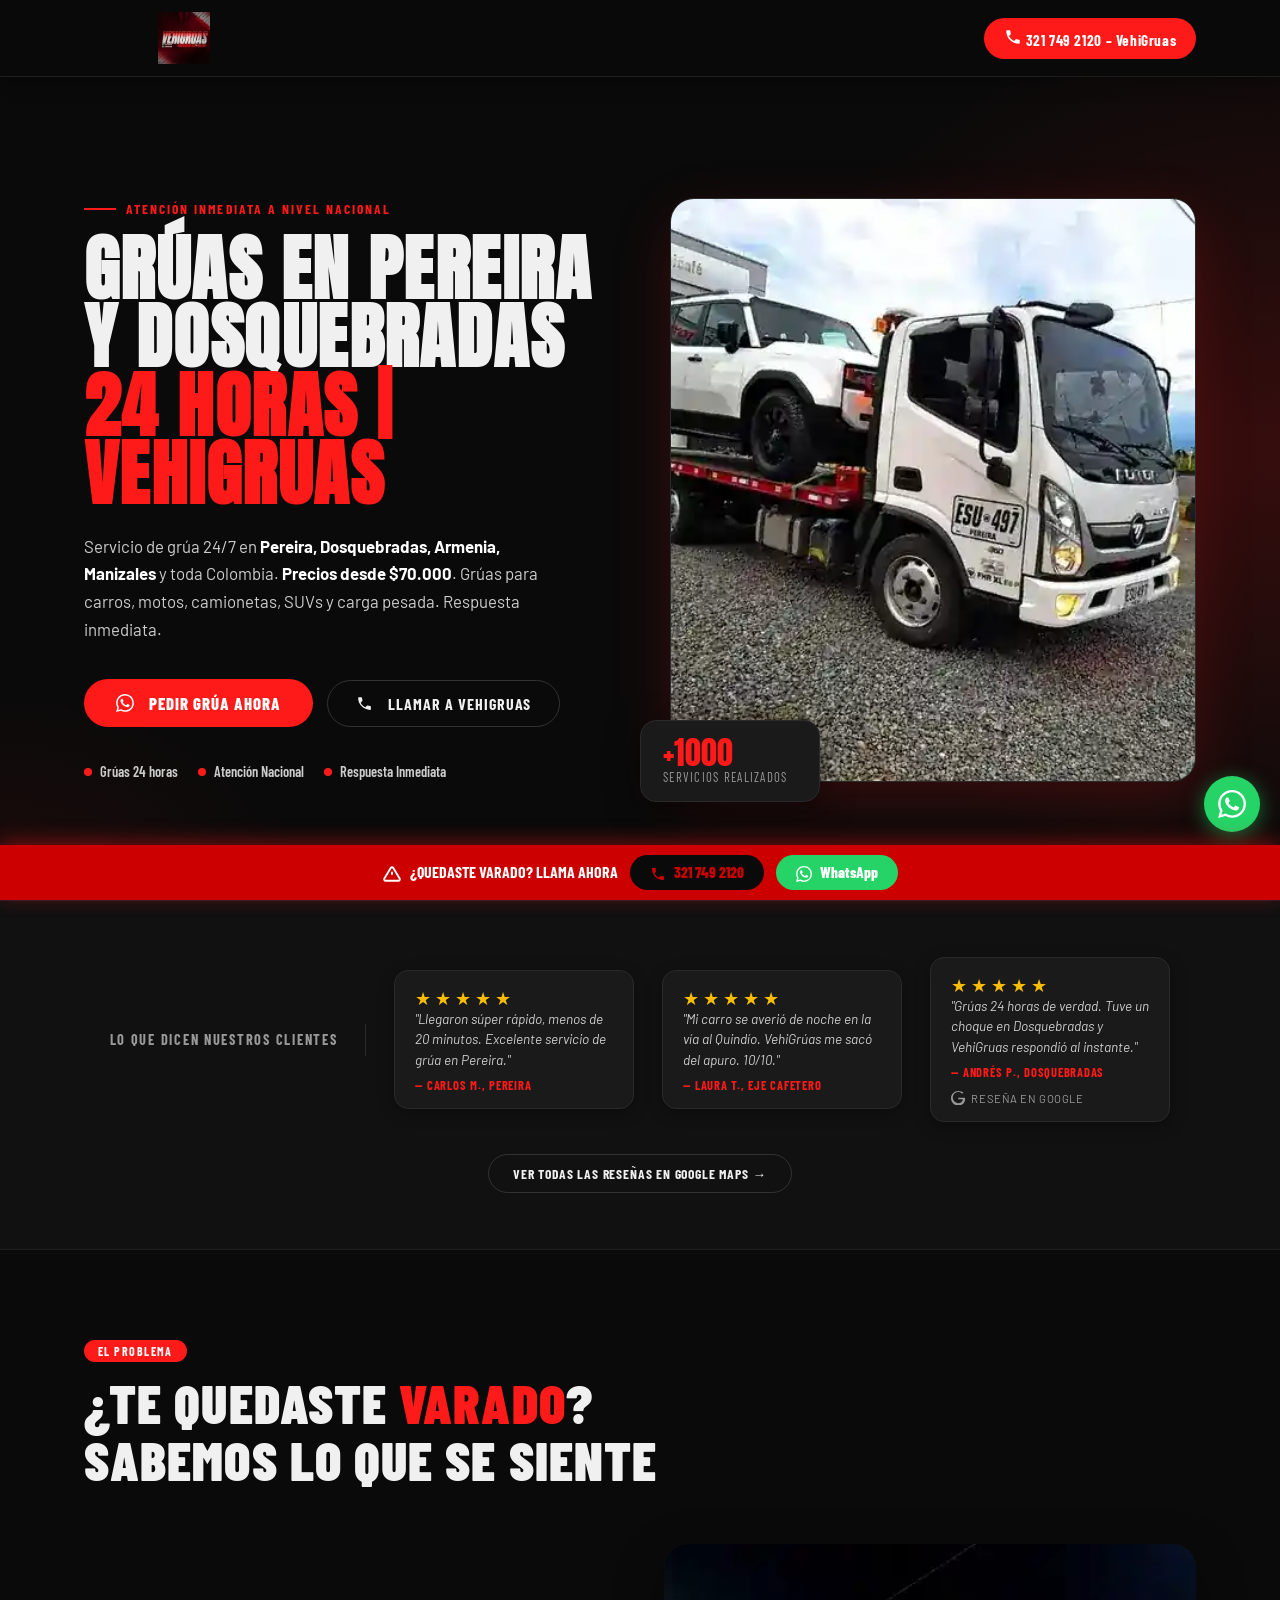
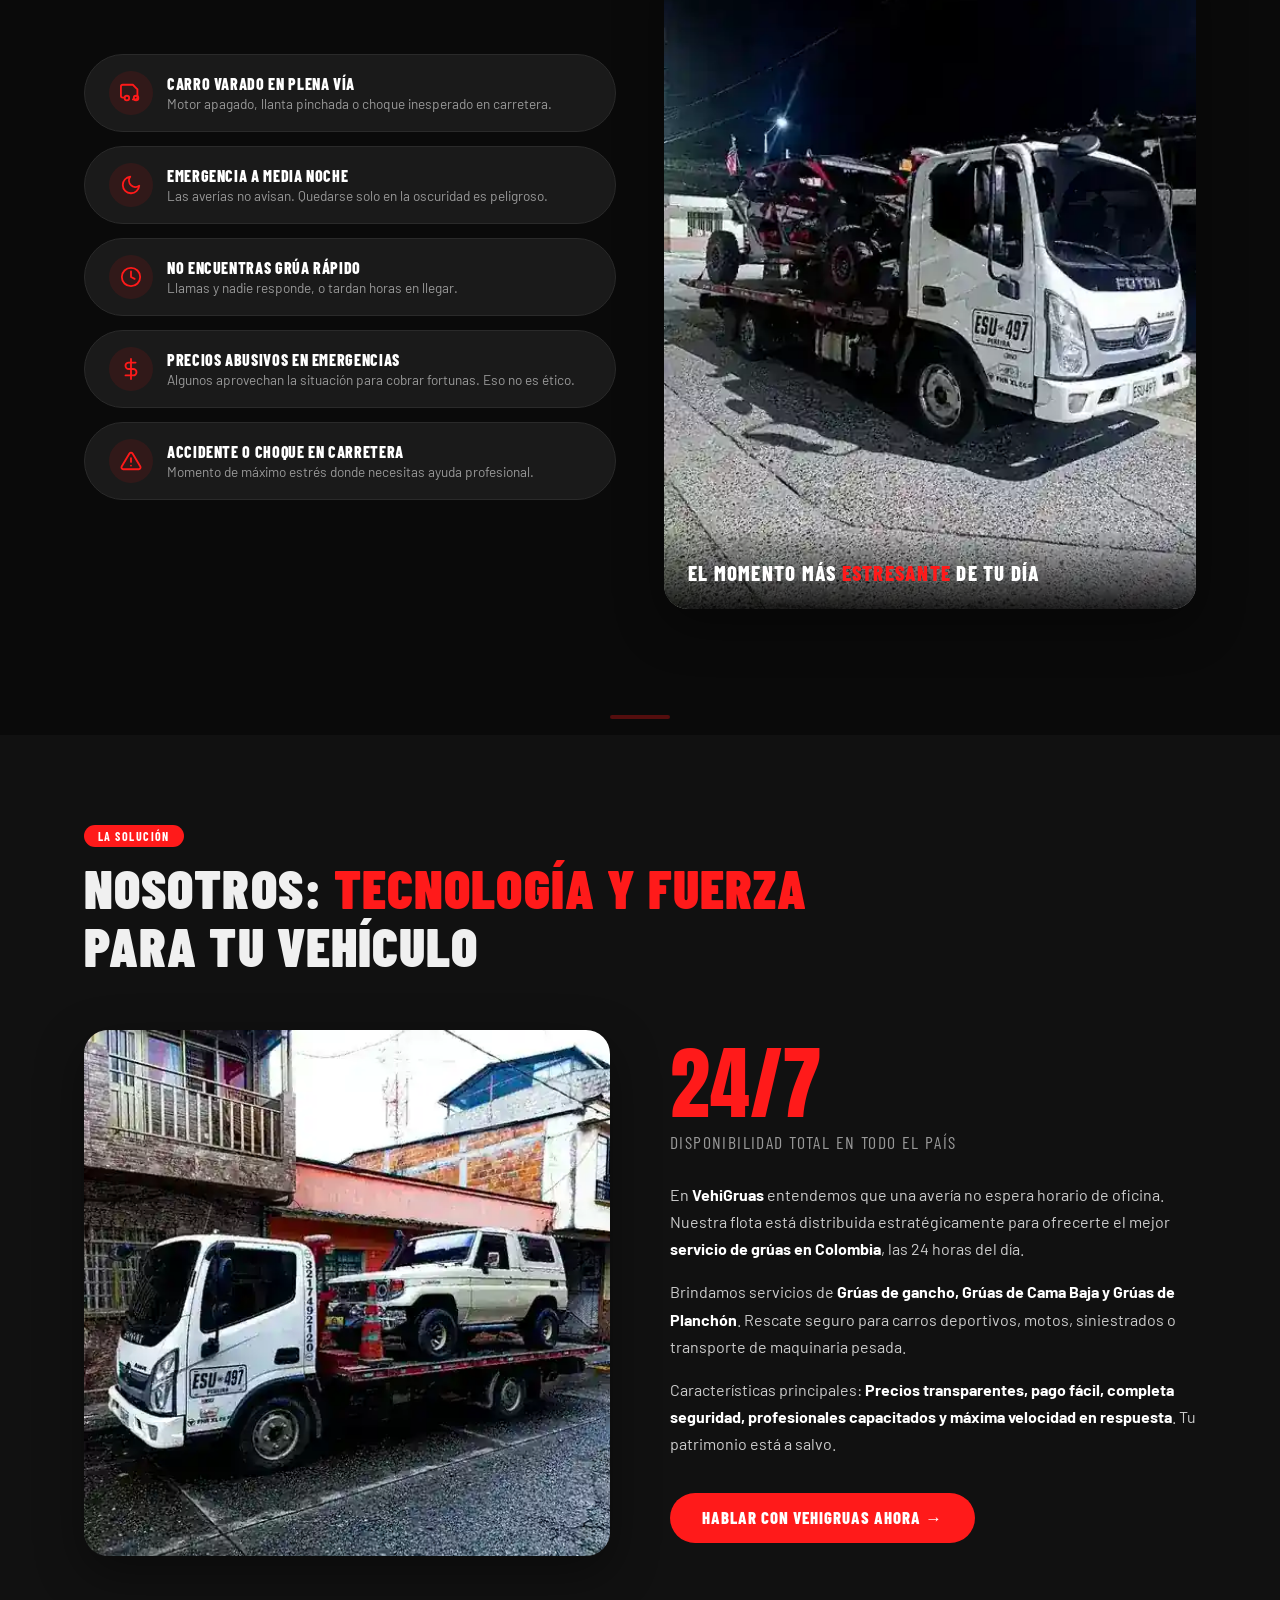
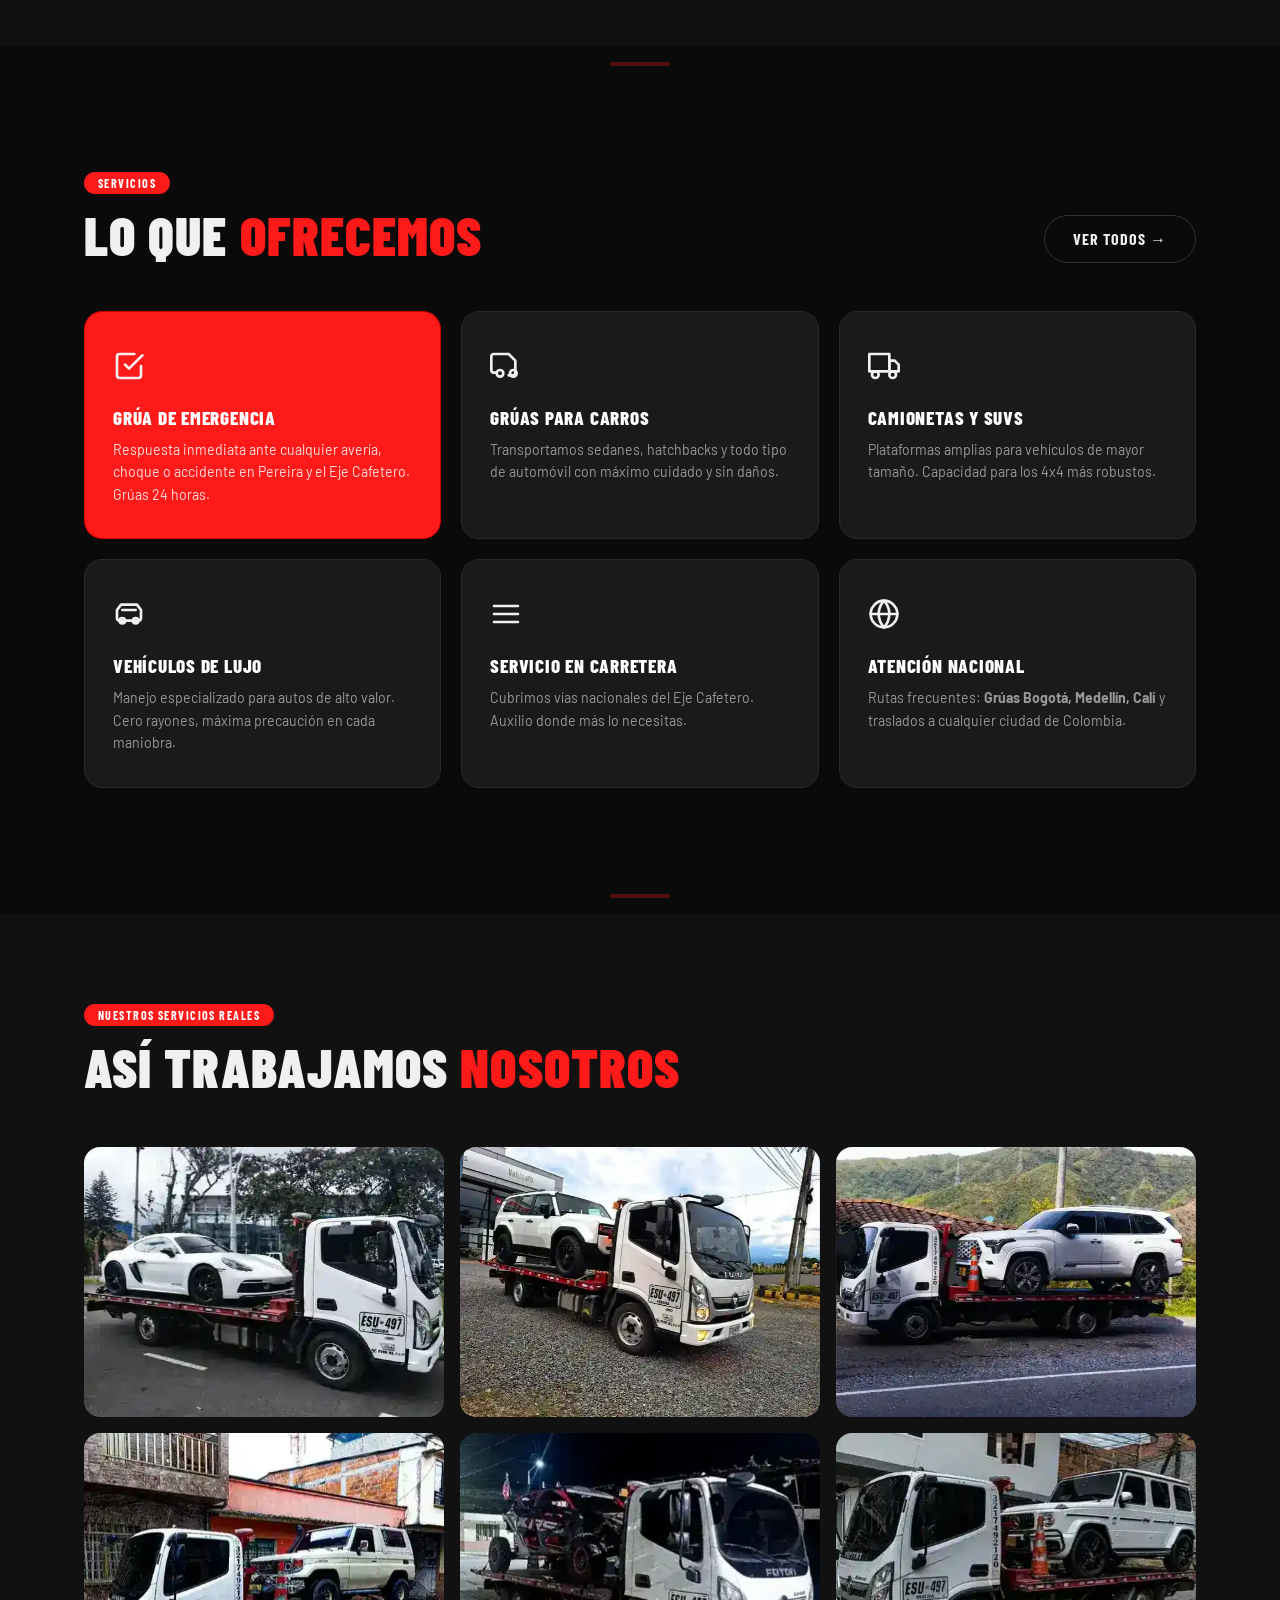
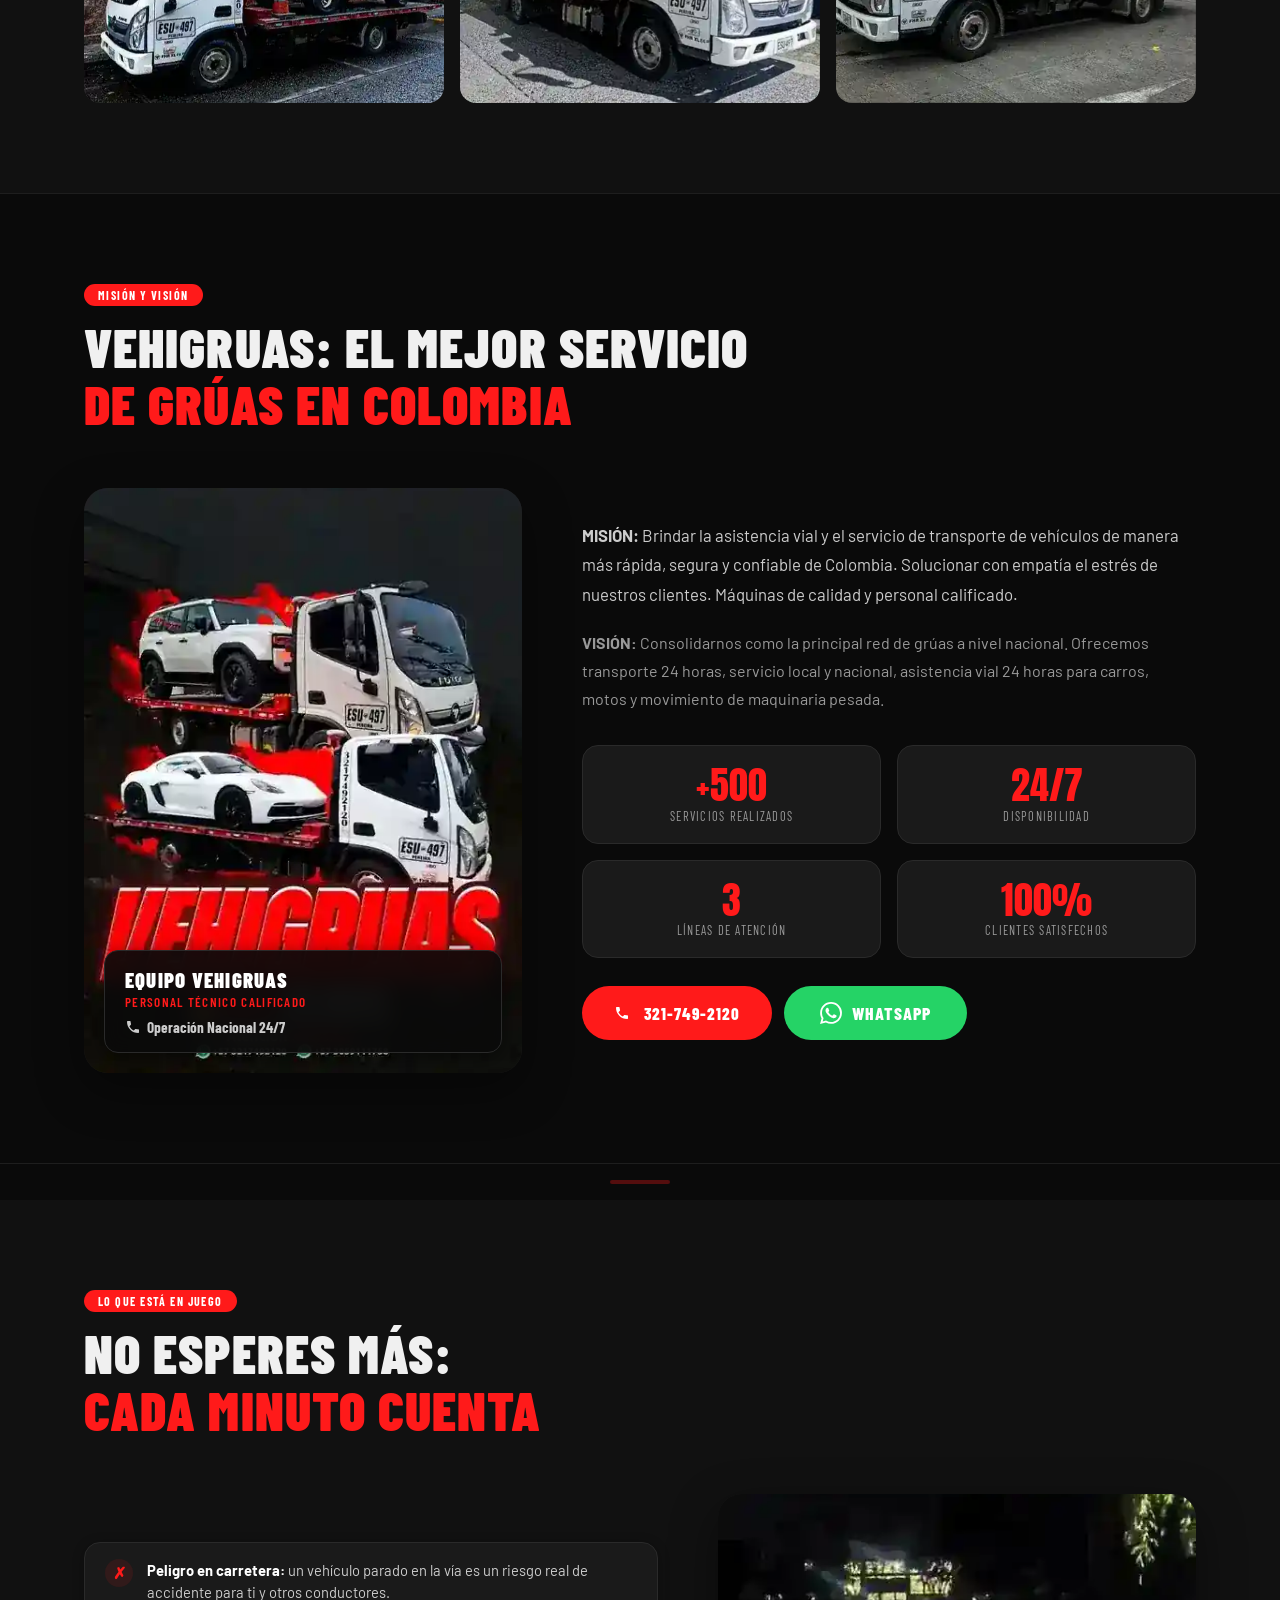
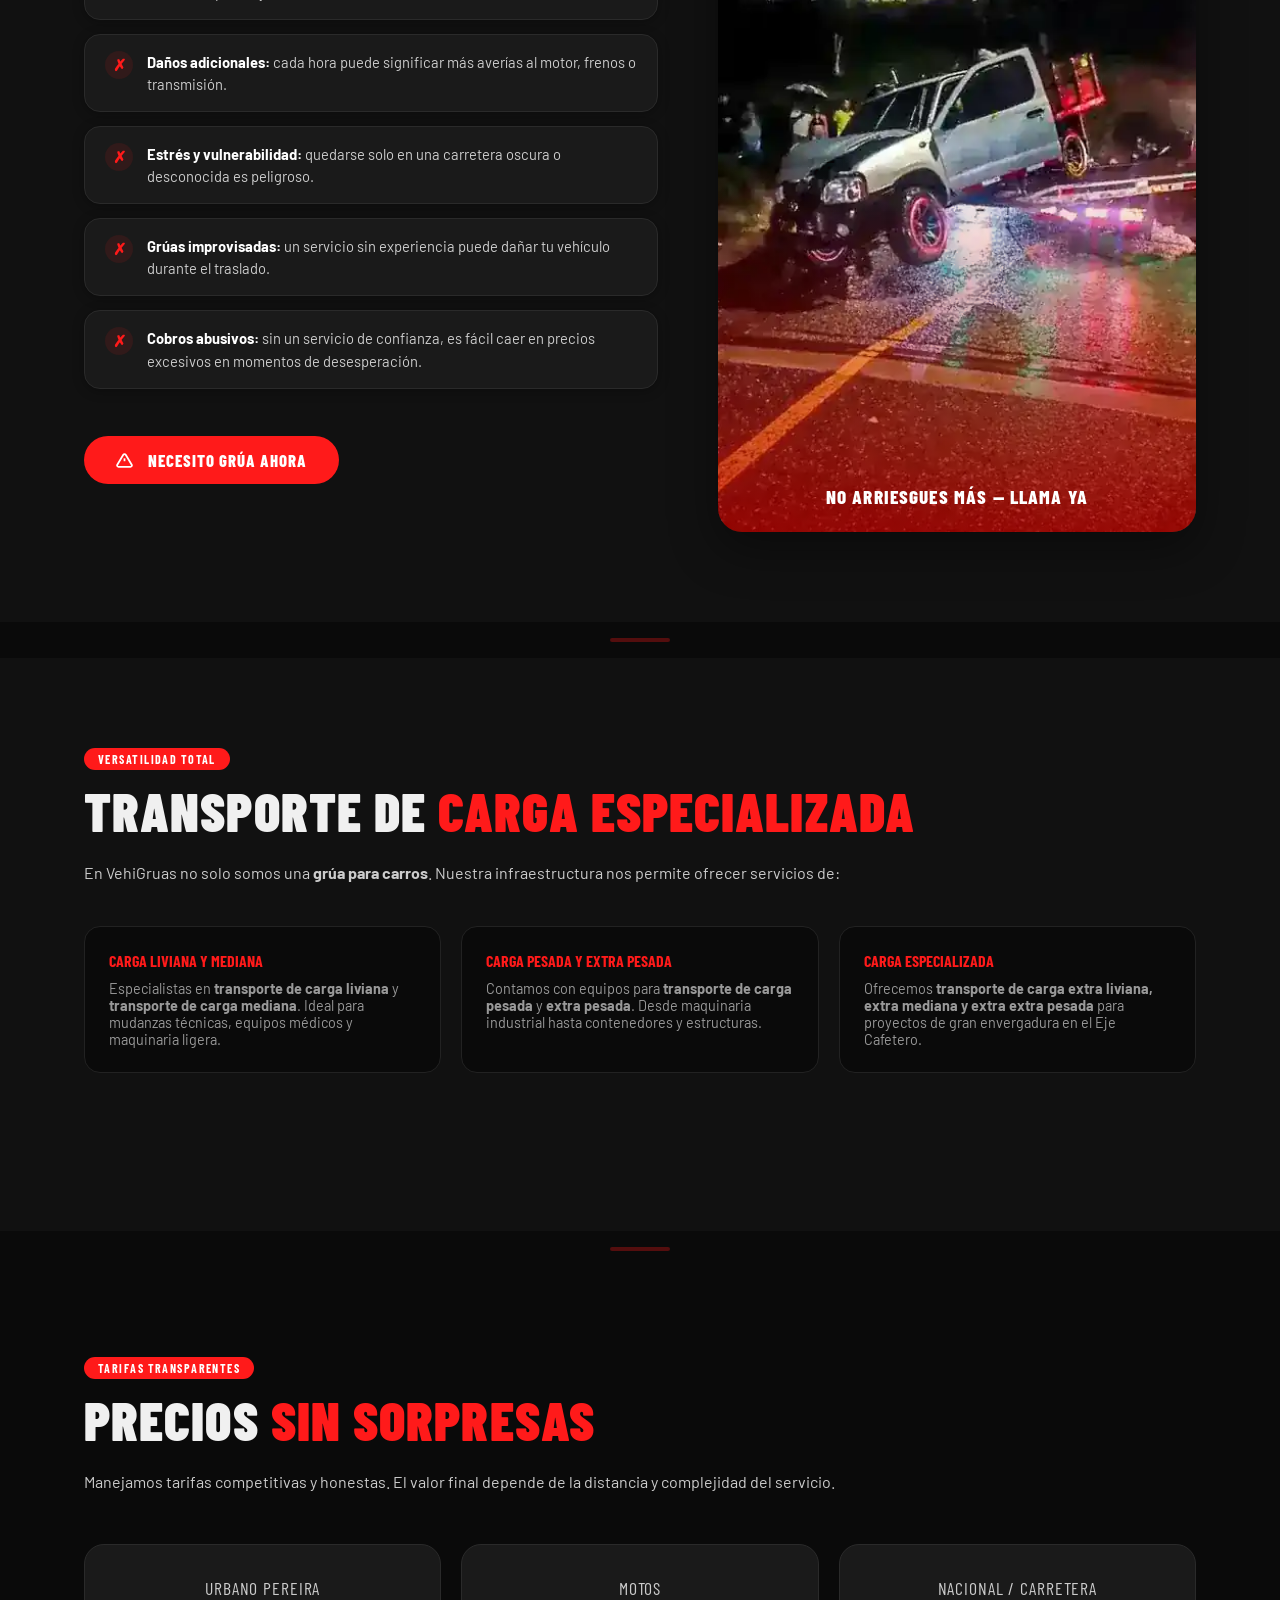
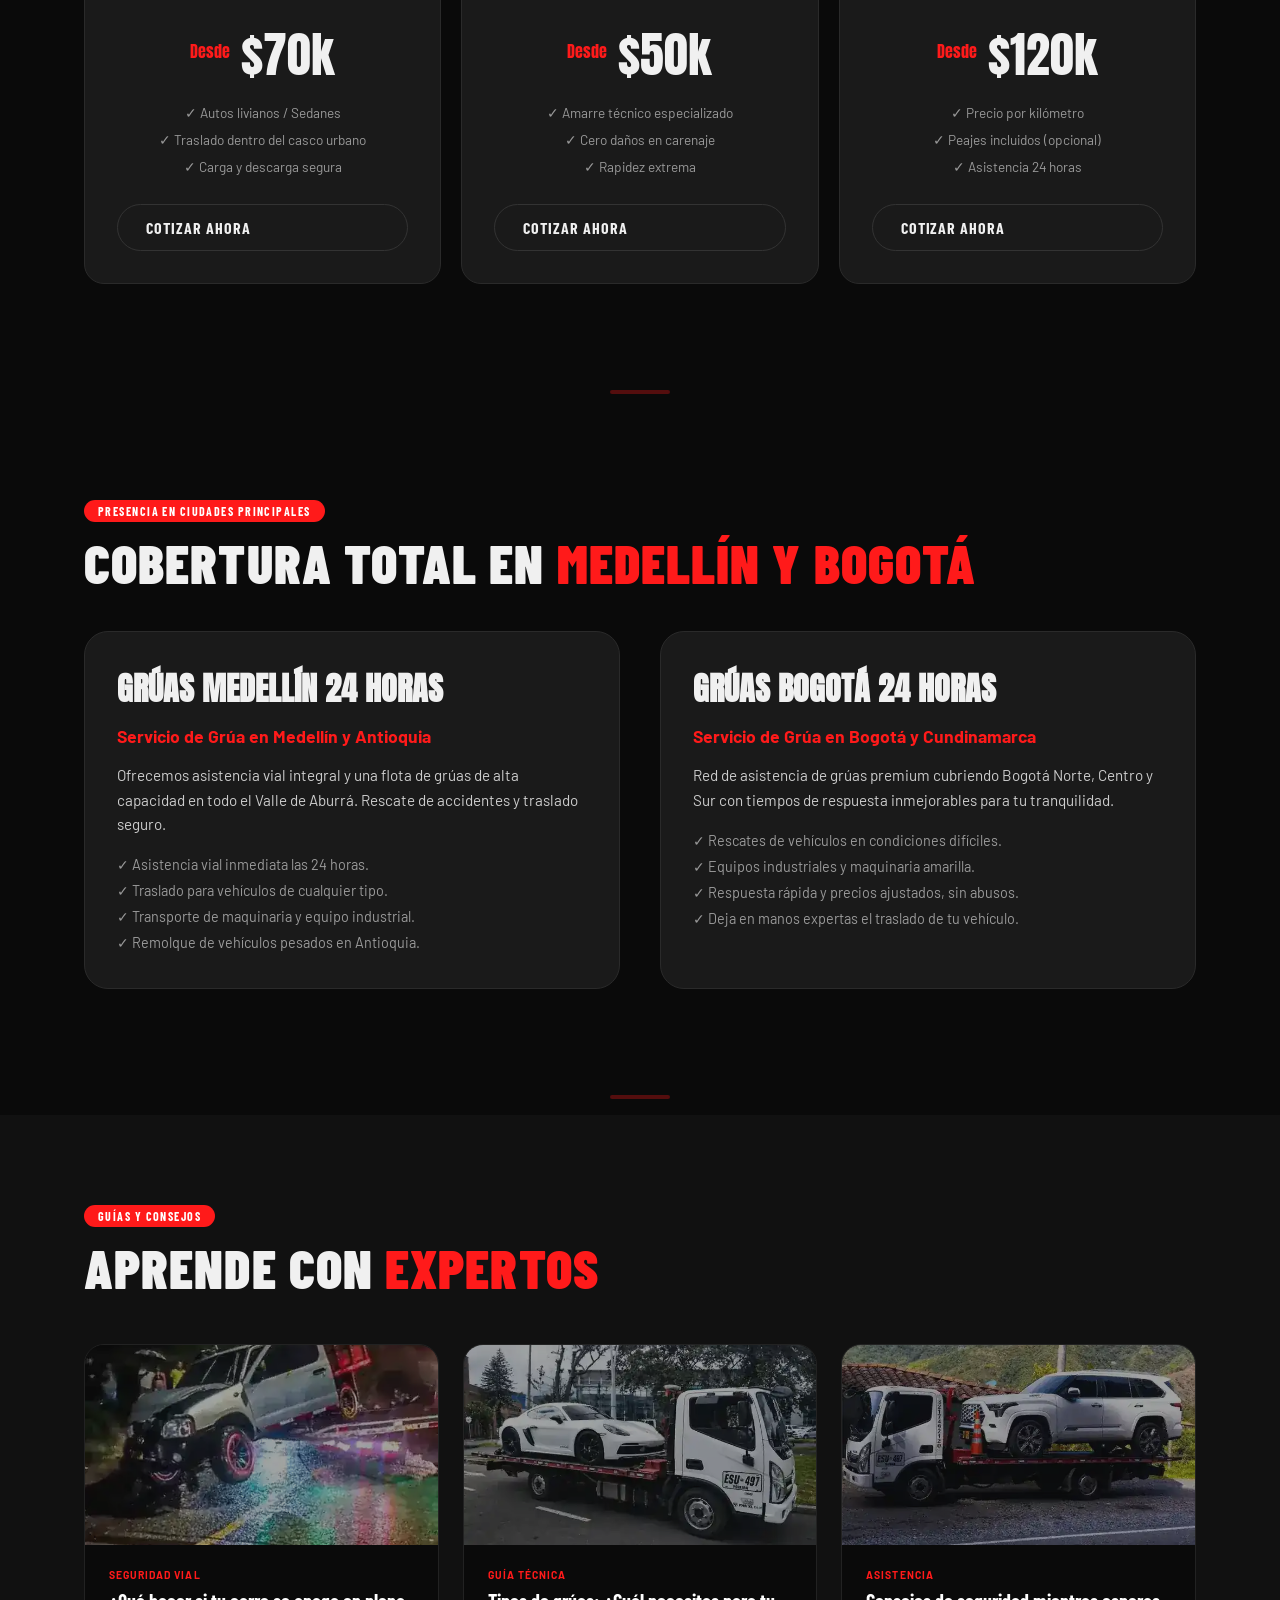
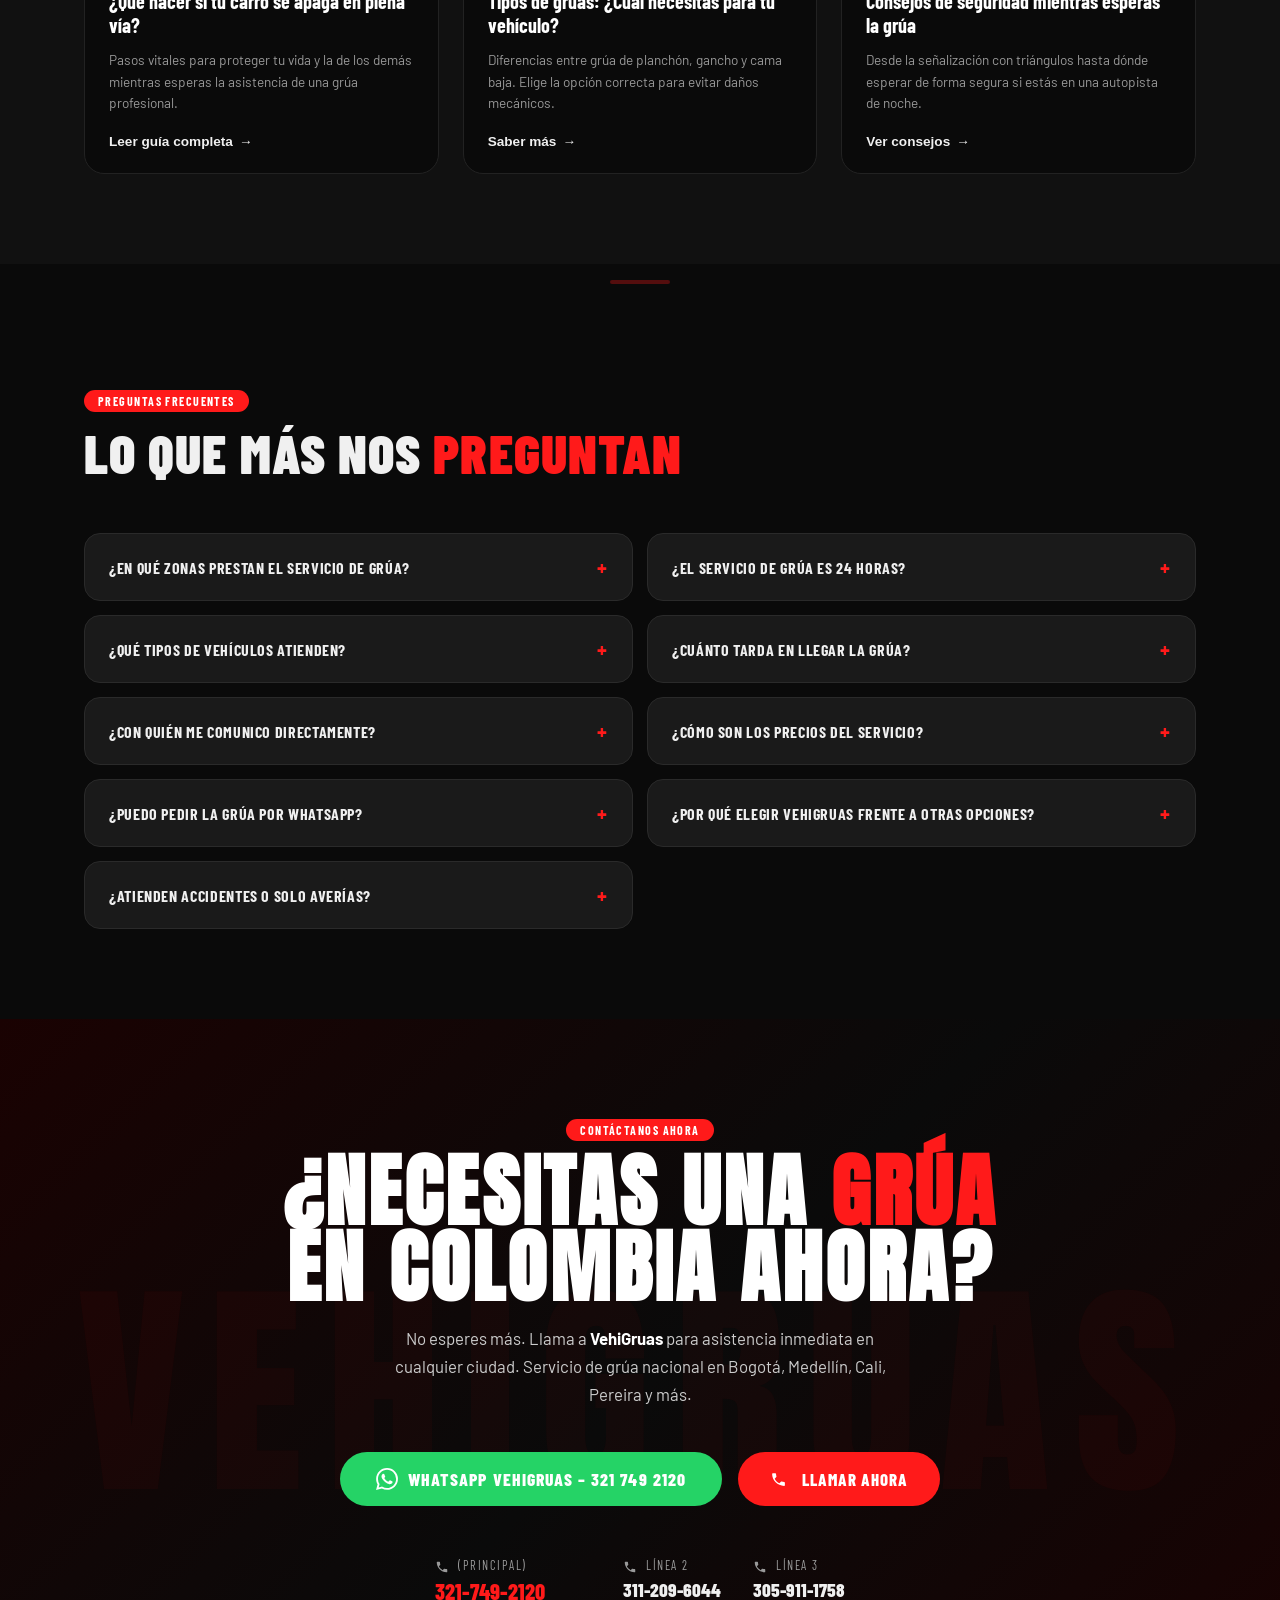
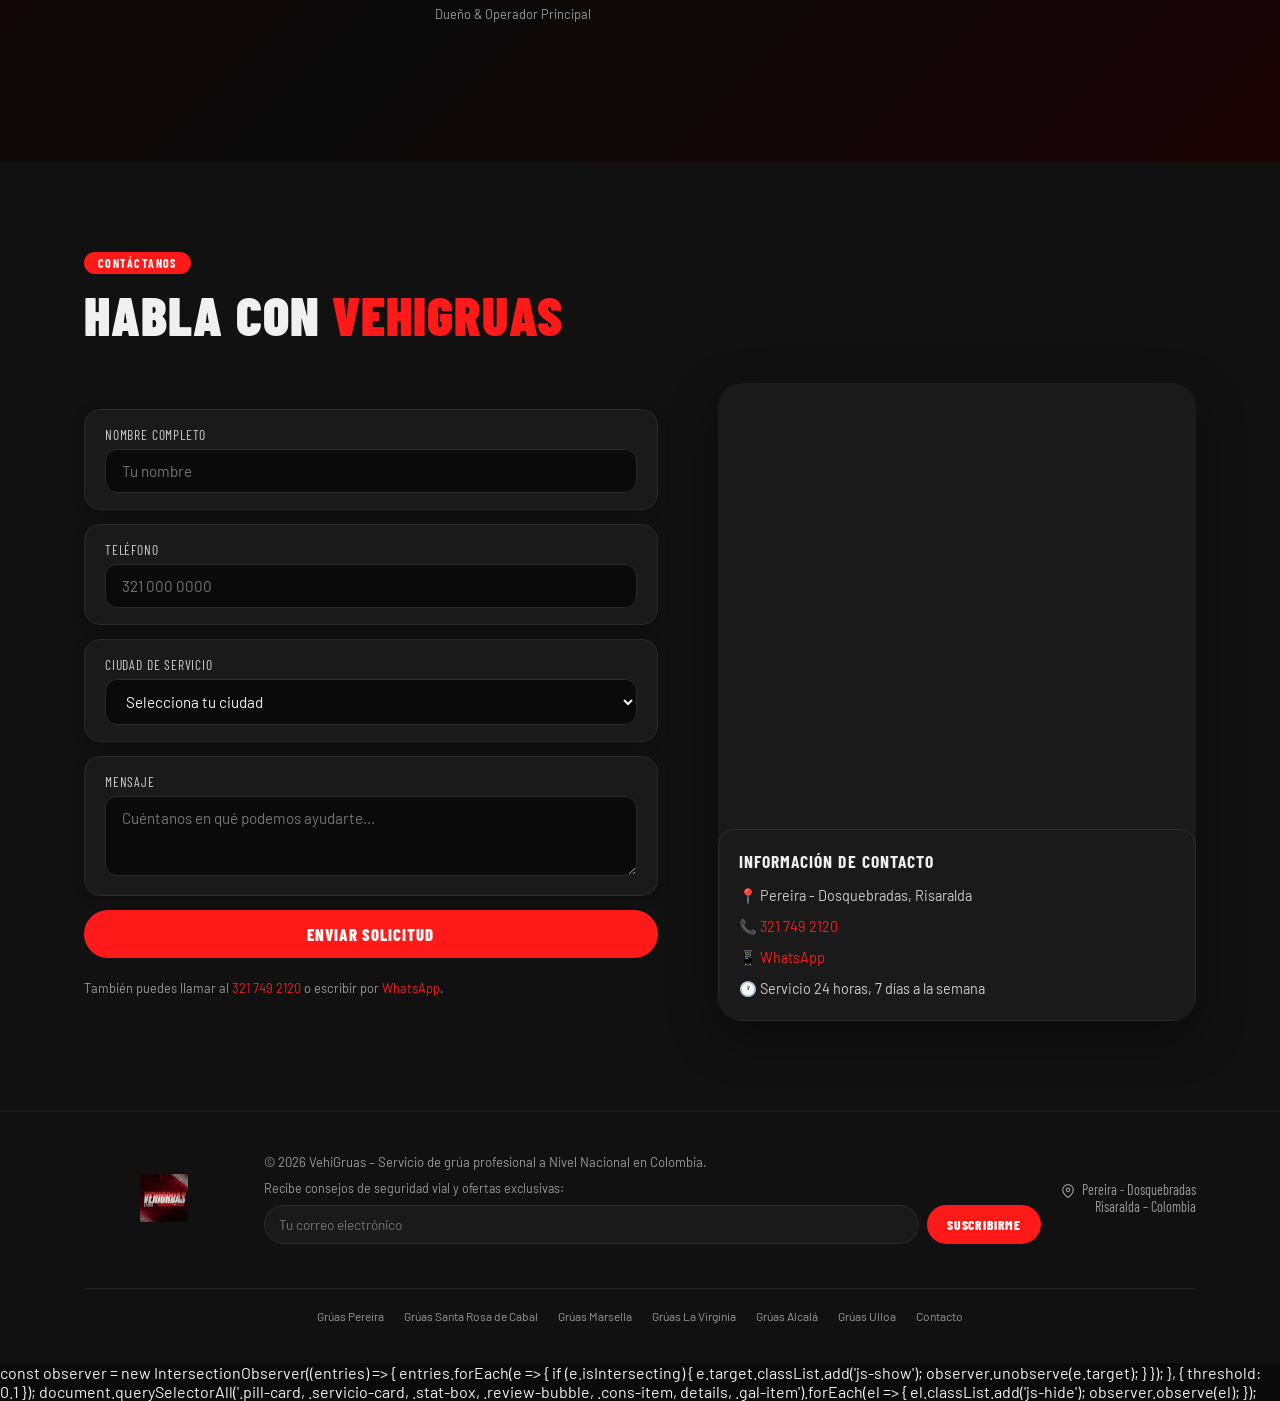
==== commit 74471e16: "Add files via upload" ====
--- a/index.html
+++ b/index.html
@@ -2460,11 +2460,12 @@
         </svg> Pereira - Dosquebradas<br>Risaralda – Colombia
       </div>
       <div class="footer-links">
-        <a href="https://vehigruas.com/gruas-bogota.html">Grúas Bogotá</a>
-        <a href="https://vehigruas.com/gruas-medellin.html">Grúas Medellín</a>
-        <a href="https://vehigruas.com/gruas-cali.html">Grúas Cali</a>
-        <a href="https://vehigruas.com/gruas-armenia.html">Grúas Armenia</a>
-        <a href="https://vehigruas.com/gruas-motos.html">Grúas para Motos</a>
+        <a href="https://vehigruas.com/gruas-pereira.html">Grúas Pereira</a>
+        <a href="https://vehigruas.com/gruas-santa-rosa-de-cabal.html">Grúas Santa Rosa de Cabal</a>
+        <a href="https://vehigruas.com/gruas-marsella.html">Grúas Marsella</a>
+        <a href="https://vehigruas.com/gruas-la-virginia.html">Grúas La Virginia</a>
+        <a href="https://vehigruas.com/gruas-alcala.html">Grúas Alcalá</a>
+        <a href="https://vehigruas.com/gruas-ulloa.html">Grúas Ulloa</a>
         <a href="https://wa.me/573217492120">Contacto</a>
       </div>
     </div>
